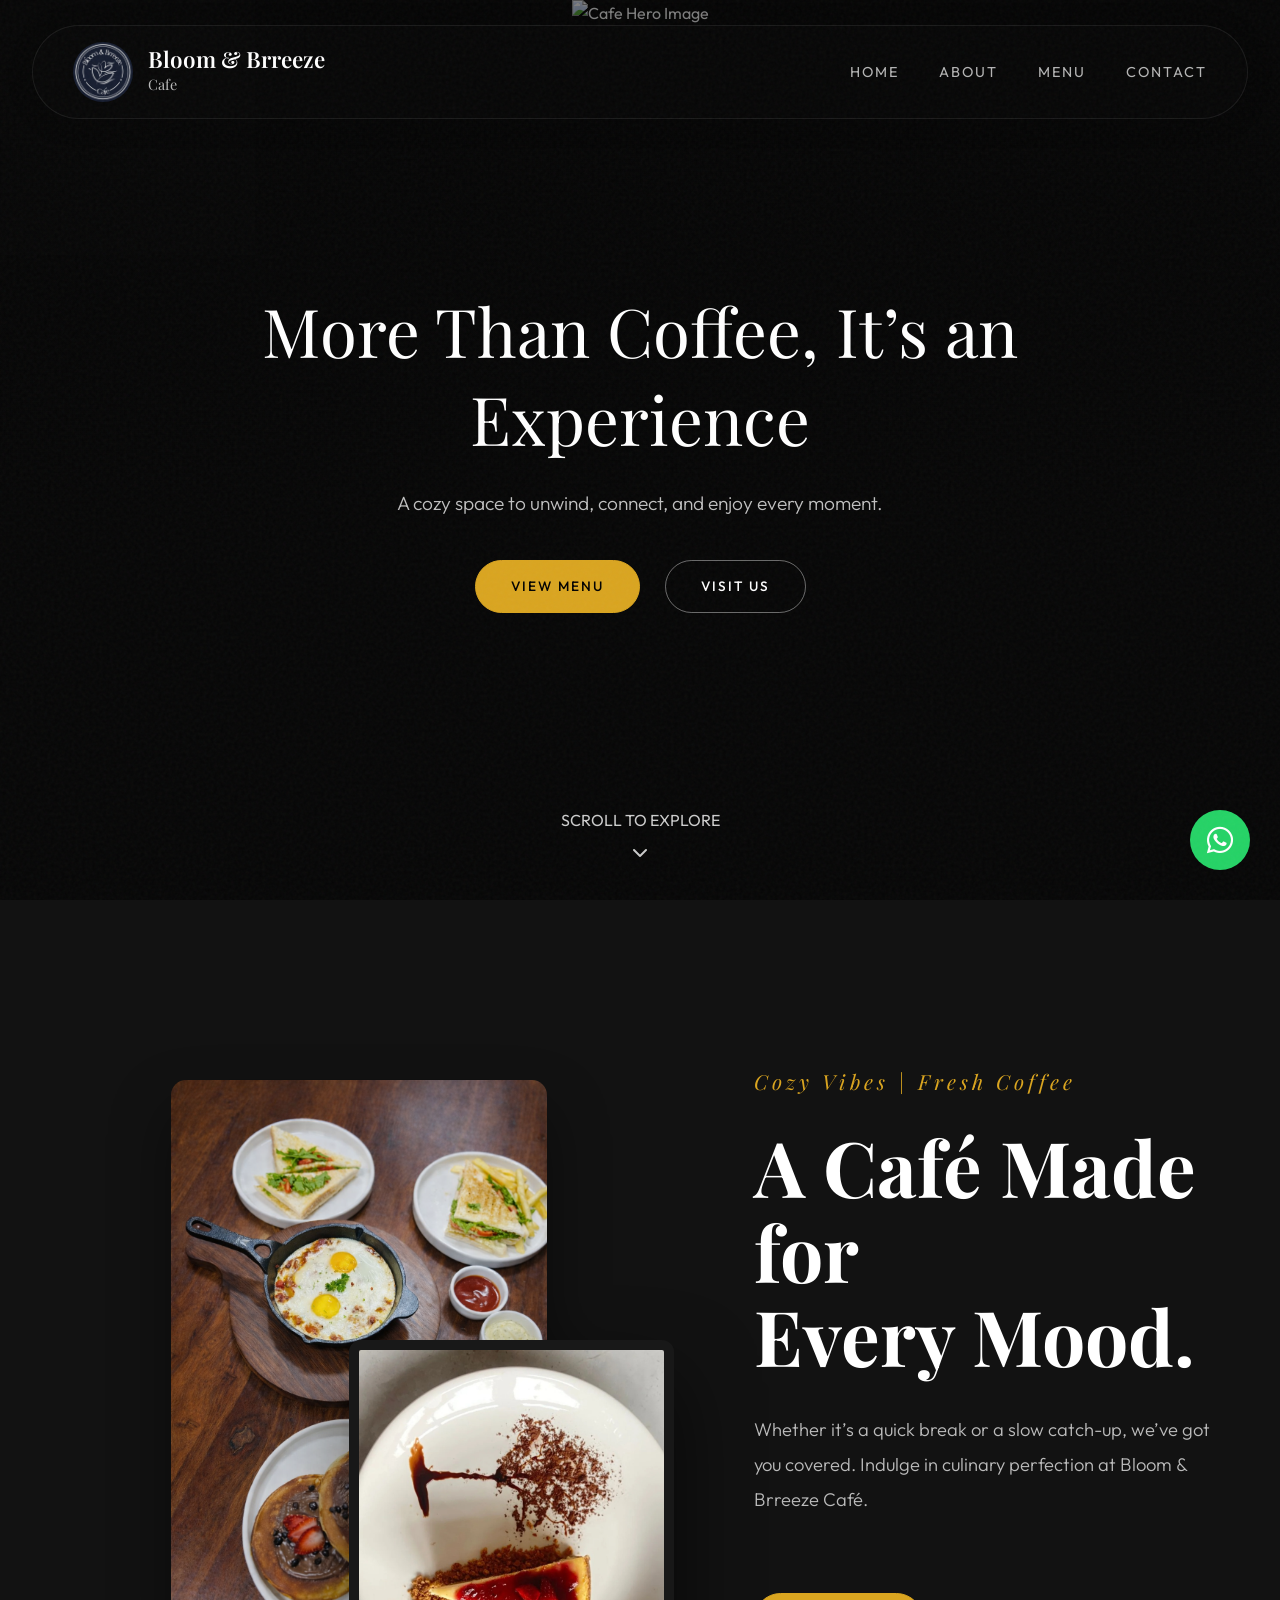
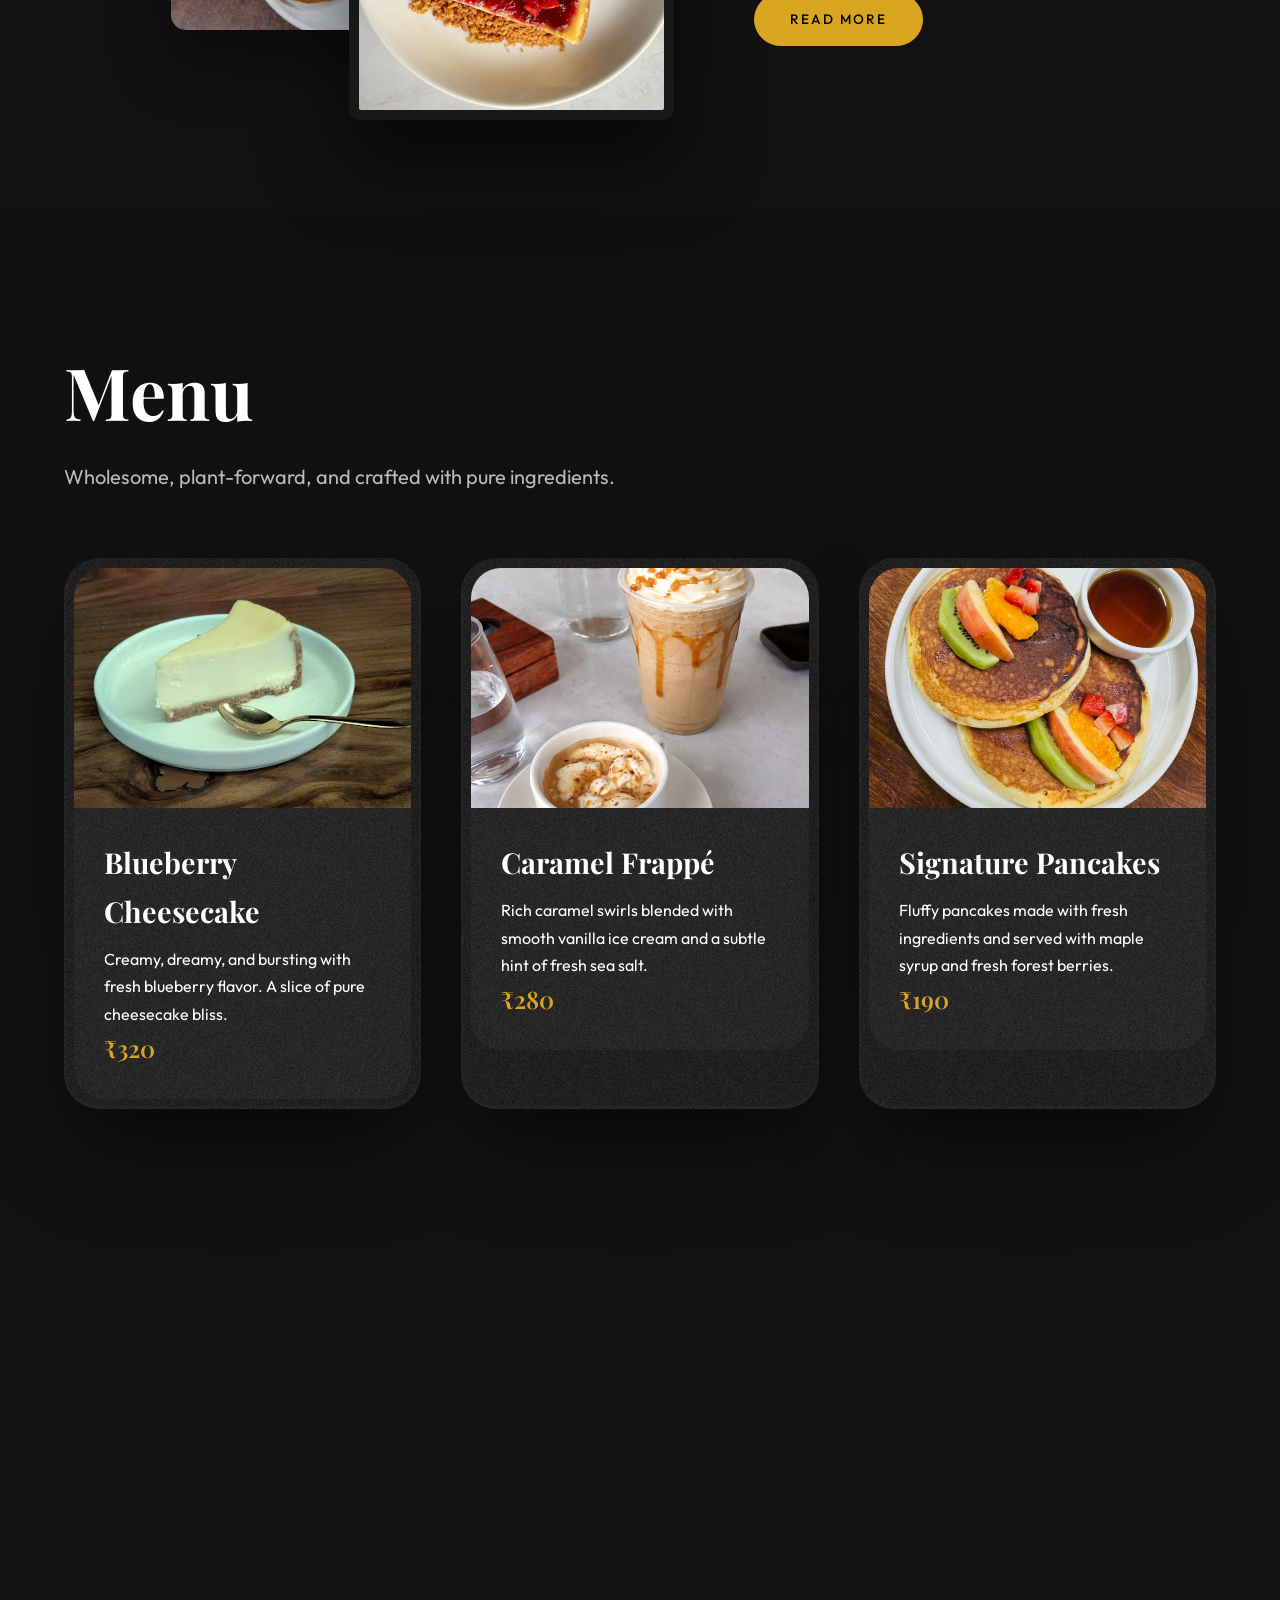
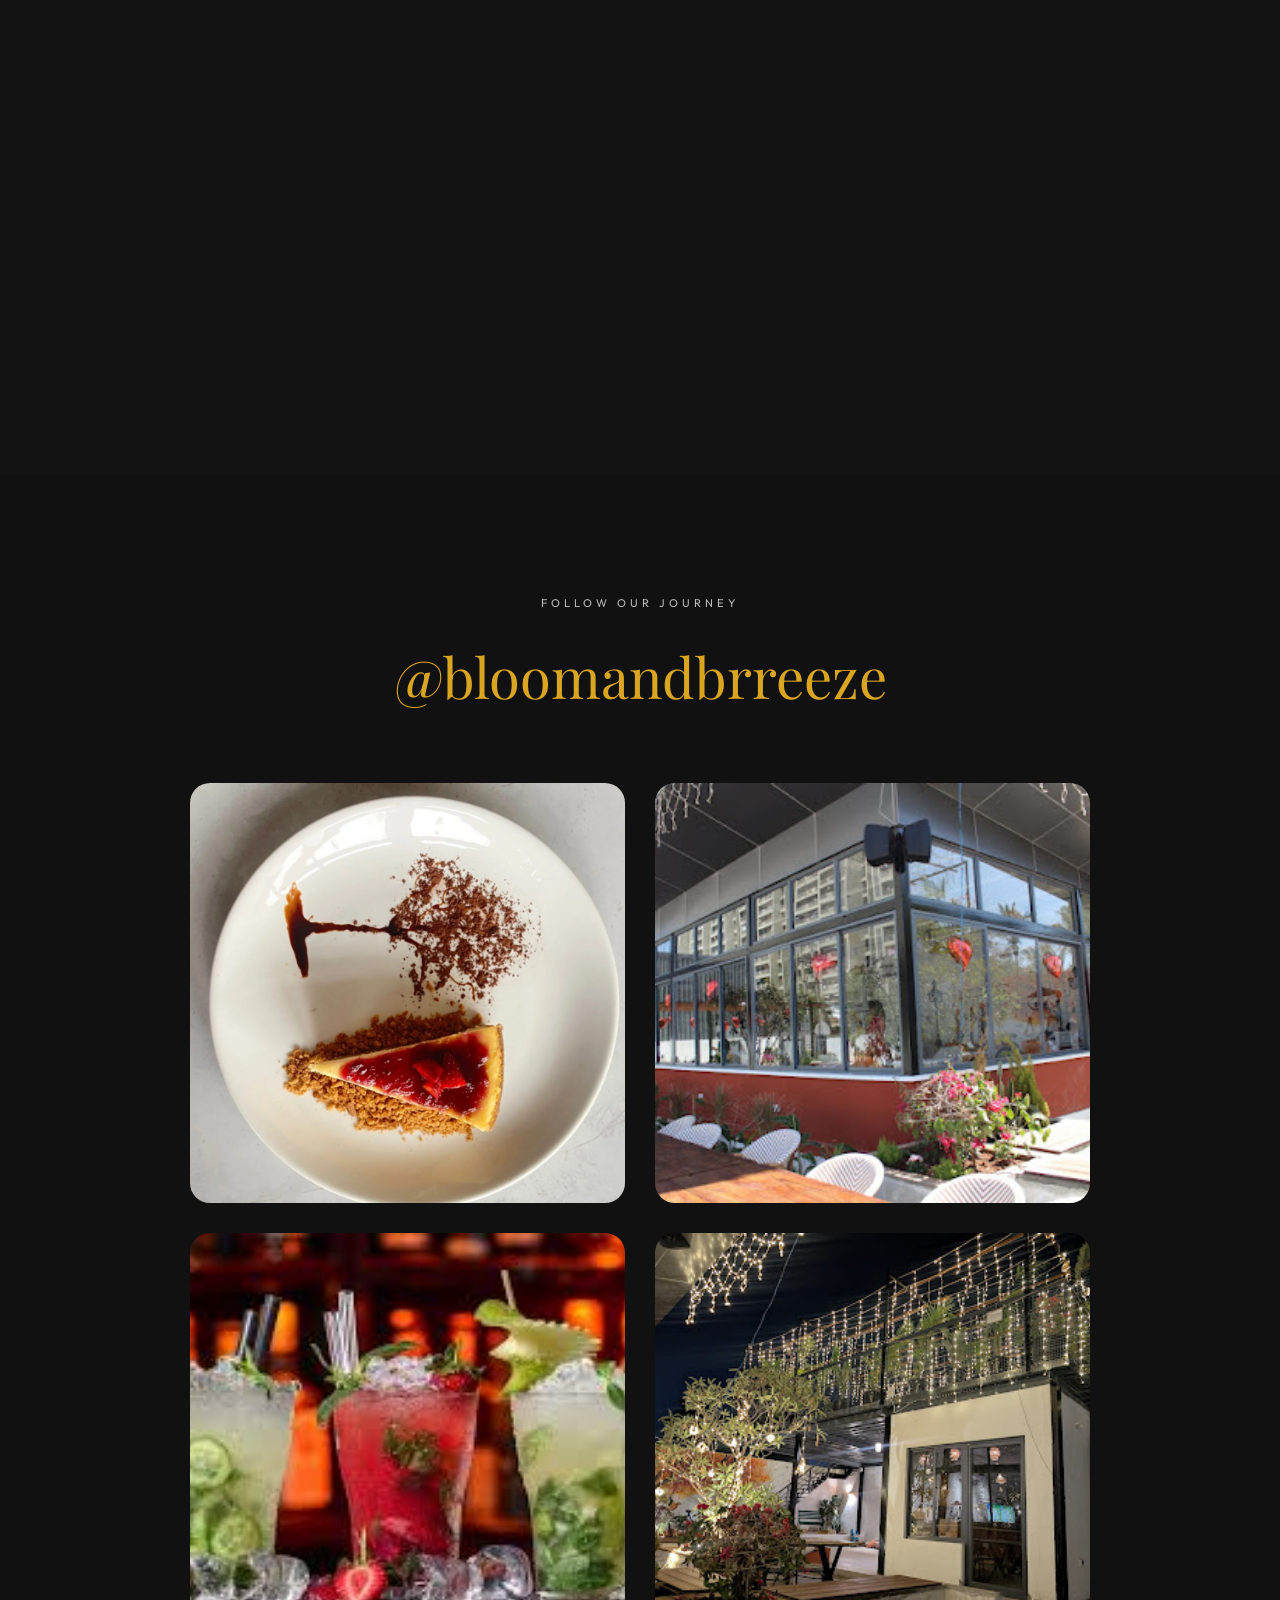
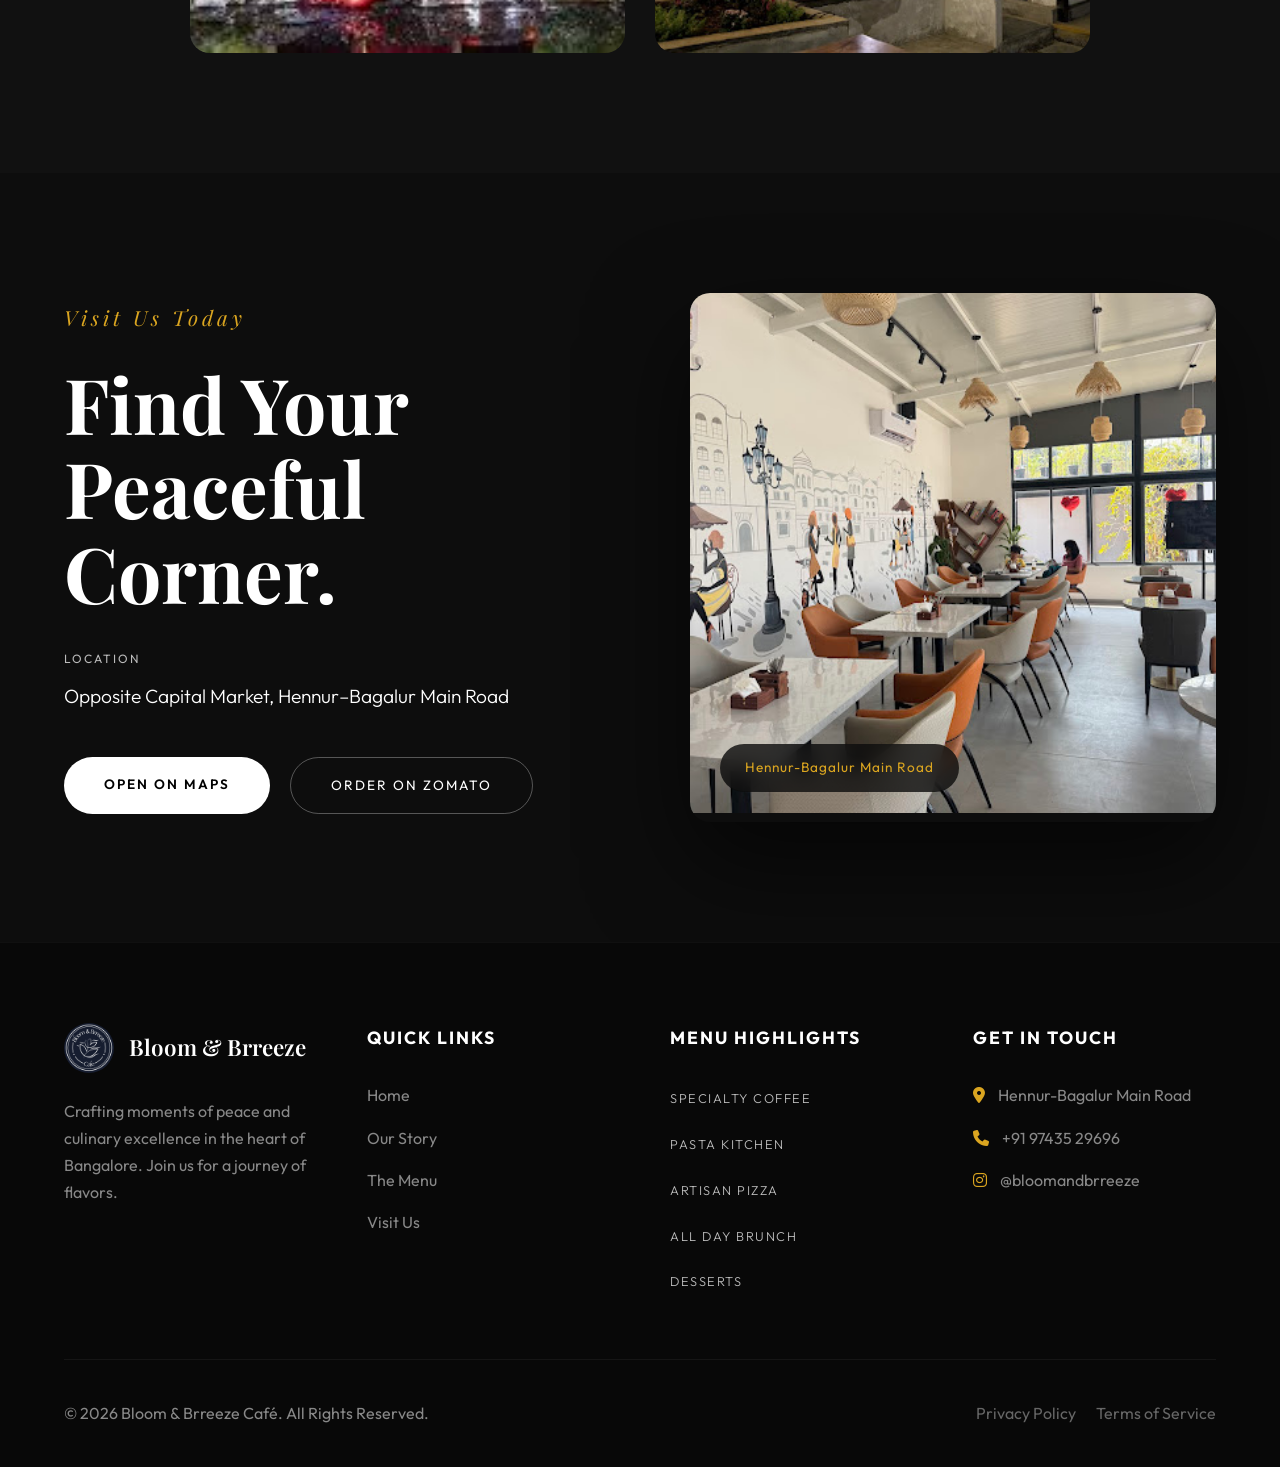
==== index.html @ 5350767c "Initial commit: Premium Botanical Noir Design" ====
<!DOCTYPE html>
<html lang="en">

<head>
    <meta charset="UTF-8">
    <meta name="viewport" content="width=device-width, initial-scale=1.0">
    <title>Bloom & Brreeze Cafe</title>
    <link
        href="https://fonts.googleapis.com/css2?family=Playfair+Display:ital,wght@0,400;0,600;1,400&family=Outfit:wght@300;400;500&display=swap"
        rel="stylesheet">
    <link rel="stylesheet" href="https://cdnjs.cloudflare.com/ajax/libs/font-awesome/6.4.0/css/all.min.css">
    <link rel="stylesheet" href="style.css">
</head>

<body class="dark-theme">

    <div id="preloader">
        <div class="loader-content">
            <div class="loader-logo">
                <img src="images/logo.jpg" alt="Bloom & Brreeze Logo" class="loader-img">
                <div class="drawing-circles">
                    <span class="circle-1"></span>
                    <span class="circle-2"></span>
                </div>
            </div>
        </div>
    </div>

    <nav id="navbar">
        <div class="nav-container">
            <a href="#" class="logo">
                <img src="images/logo.jpg" alt="Bloom & Brreeze Logo" class="nav-logo-img">
                <div class="logo-text-stack">
                    <span class="logo-main">Bloom & Brreeze</span>
                    <span class="logo-sub">Cafe</span>
                </div>
            </a>
            <ul class="nav-links">
                <li><a href="index.html">Home</a></li>
                <li><a href="about.html">About</a></li>
                <li><a href="menu.html">Menu</a></li>
                <li><a href="contact.html">Contact</a></li>
            </ul>
            <div class="mobile-menu-btn"><i class="fa-solid fa-bars"></i></div>
        </div>
    </nav>

    <div class="mobile-sidebar">
        <div class="sidebar-close-btn"><i class="fa-solid fa-times"></i></div>
        <ul class="sidebar-links">
            <li><a href="index.html">Home</a></li>
            <li><a href="about.html">About</a></li>
            <li><a href="menu.html">Menu</a></li>
            <li><a href="contact.html">Contact</a></li>
        </ul>
    </div>

    <header id="hero" class="parallax-section">
        <div class="hero-overlay"></div>
        <div class="hero-bg-container">
            <img src="https://images.unsplash.com/photo-1509042239860-f550ce710b93?auto=format&fit=crop&q=80&w=1920"
                alt="Cafe Hero Image" class="hero-zoom-bg">
        </div>
        <div class="hero-content reveal reveal-up">
            <h1>More Than Coffee, It’s an Experience</h1>
            <p>A cozy space to unwind, connect, and enjoy every moment.</p>
            <div class="hero-btns">
                <a href="menu.html" class="btn btn-primary">View Menu</a>
                <a href="contact.html" class="btn btn-secondary">Visit Us</a>
            </div>
        </div>
        <a href="#about" class="scroll-indicator">
            <span class="scroll-text">SCROLL TO EXPLORE</span>
            <i class="fa-solid fa-chevron-down scroll-arrow"></i>
        </a>
    </header>

    <section id="genesis" class="section-padding bg-darker">
        <div class="container genesis-grid">
            <div class="genesis-visual-wrap reveal reveal-left">
                <div class="overlap-img-base">
                    <img src="images/HERO2.png" alt="Café Vibe">
                </div>
                <div class="overlap-img-top">
                    <img src="images/insta.jpg" alt="Delicious Food">
                </div>
            </div>
            <div class="genesis-text-wrap reveal reveal-right">
                <span class="visit-tag">Cozy Vibes | Fresh Coffee</span>
                <h2 class="visit-title">A Café Made for <br> Every Mood.</h2>
                <p class="story-para">
                    Whether it’s a quick break or a slow catch-up, we’ve got you covered.
                    Indulge in culinary perfection at Bloom & Brreeze Café.
                </p>
                <a href="about.html" class="btn btn-primary" style="margin-top: 30px;">Read More</a>
            </div>
        </div>
    </section>

    <section id="menu" class="section-padding parallax-section">
        <div class="container">
            <h2 class="section-title reveal reveal-up">Menu</h2>
            <p class="section-subtitle reveal reveal-up reveal-delay-1">Wholesome, plant-forward, and crafted with pure
                ingredients.</p>

            <div class="menu-grid">
                <div class="menu-card reveal reveal-up">
                    <div class="card-overlay"></div>
                    <div class="card-inner">
                        <img src="images/cheescake.jpg" alt="cheesecake" loading="lazy">
                        <div class="menu-card-details">
                            <h3>Blueberry Cheesecake</h3>
                            <p>Creamy, dreamy, and bursting with fresh blueberry flavor. A slice of pure cheesecake
                                bliss.</p>
                            <span class="price">₹320</span>
                        </div>
                    </div>
                </div>

                <div class="menu-card reveal reveal-up reveal-delay-1">
                    <div class="card-overlay"></div>
                    <div class="card-inner">
                        <img src="images/Caramel frappé.png" alt="Caramel frappé">
                        <div class="menu-card-details">
                            <h3>Caramel Frappé</h3>
                            <p>Rich caramel swirls blended with smooth vanilla ice cream and a subtle hint of fresh sea
                                salt.</p>
                            <span class="price">₹280</span>
                        </div>
                    </div>
                </div>

                <div class="menu-card reveal reveal-up reveal-delay-2">
                    <div class="card-overlay"></div>
                    <div class="card-inner">
                        <img src="images/pancake.png" alt="pancake" loading="lazy">
                        <div class="menu-card-details">
                            <h3>Signature Pancakes</h3>
                            <p>Fluffy pancakes made with fresh ingredients and served with maple syrup and fresh forest
                                berries.</p>
                            <span class="price">₹190</span>
                        </div>
                    </div>
                </div>
            </div>

            <div class="view-all-container reveal reveal-up reveal-delay-3">
                <a href="menu.html" class="view-all-btn">
                    View All Menu <i class="fa-solid fa-arrow-right"></i>
                </a>
            </div>

        </div>
    </section>

    <section id="about" class="section-padding parallax-section">
        <div class="container about-grid">
            <div class="about-text-column reveal reveal-left">
                <h2 class="section-title">Our Story</h2>
                <div class="story-content">
                    <p>Bloom & Breeze began with a simple idea — to create a space where people can slow down and feel
                        at ease.</p>
                    <p>Founded by six passionate women, our café is built on warmth, connection, and the joy of sharing
                        moments over coffee.</p>
                    <p>What started a`s a dream on February 14, 2026, is now a place where every cup carries care, and
                        every visit feels like home.</p>
                    <div class="story-highlight">
                        <span class="type-text">Founded by Women, Built with Heart.</span>
                    </div>
                </div>
            </div>
            <div class="about-image-column reveal reveal-right">
                <div class="story-image-wrap">
                    <img src="images/ourstory.png" alt="Bloom & Breeze Cafe Interior 1" class="slideshow-img" loading="lazy">
                    <img src="images/ourstory2.jpg" alt="Bloom & Breeze Cafe Interior 2" class="slideshow-img" loading="lazy">
                </div>
            </div>
        </div>
    </section>

    <section id="journey" class="journey-section section-padding">
        <div class="container">
            <div class="journey-header reveal reveal-up">
                <span
                    style="font-size: 0.7rem; letter-spacing: 4px; text-transform: uppercase; color: var(--text-muted); display: block; margin-bottom: 15px;">Follow
                    Our Journey</span>
                <a href="https://instagram.com/bloomandbrreeze" class="journey-handle"
                    target="_blank">@bloomandbrreeze</a>
            </div>

            <div class="journey-grid">
                <!-- Row 1 -->
                <div class="journey-card reveal reveal-left">
                    <img src="images/insta.jpg" alt="Cafe Atmosphere" loading="lazy">
                </div>
                <div class="journey-card reveal reveal-left reveal-delay-1">
                    <video src="videos/hotelview.mp4" autoplay muted loop playsinline preload="metadata" poster="images/visitus.jpg"></video>
                </div>
                <!-- Row 2 -->
                <div class="journey-card reveal reveal-right reveal-delay-1">
                    <video src="videos/cofeecup.mp4" autoplay muted loop playsinline preload="metadata" poster="images/cold beverages.jpg"></video>
                </div>
                <div class="journey-card reveal reveal-right">
                    <img src="images/ourstory2.jpg" alt="Interior Vibe" loading="lazy">
                </div>
            </div>
        </div>
    </section>


    <section id="visit" class="section-padding visit-minimal-section">
        <div class="container visit-minimal-grid">
            <!-- Left: Minimal Content -->
            <div class="visit-content reveal reveal-left">
                <span class="visit-tag">Visit Us Today</span>
                <h2 class="visit-title">Find Your Peaceful Corner.</h2>

                <div class="visit-details">
                    <span class="detail-label">Location</span>
                    <p class="detail-text">Opposite Capital Market, Hennur–Bagalur Main Road</p>
                </div>

                <div class="visit-actions">
                    <a href="https://maps.app.goo.gl/ExFvPbKGzKjft3BR8?g_st=ic" class="btn-dark-minimal"
                        target="_blank">
                        Open on Maps
                    </a>
                    <a href="https://link.zomato.com/xqzv/rshare?id=1299797513056318e" class="btn-dark-outline"
                        target="_blank">
                        Order on Zomato
                    </a>
                </div>
            </div>

            <!-- Right: Feature Image Overlay -->
            <div class="visit-feature-image reveal reveal-right">
                <div class="feature-img-wrap">
                    <img src="images/gr8.jpg" alt="Bloom & Breeze Atmosphere">
                    
                    <div class="img-overlay-label">Hennur-Bagalur Main Road</div>
                </div>
            </div>
        </div>
    </section>



    <footer>
        <div class="container">
            <div class="footer-grid">
                <div class="footer-brand">
                    <a href="index.html" class="footer-logo">
                        <img src="images/logo.jpg" alt="Logo" class="footer-logo-img">
                        <span class="logo-main">Bloom & Brreeze</span>
                    </a>
                    <p class="footer-about">Crafting moments of peace and culinary excellence in the heart of Bangalore.
                        Join us for a journey of flavors.</p>
                </div>
                <div>
                    <h4 class="footer-heading">Quick Links</h4>
                    <ul class="footer-links">
                        <li><a href="index.html">Home</a></li>
                        <li><a href="about.html">Our Story</a></li>
                        <li><a href="menu.html">The Menu</a></li>
                        <li><a href="contact.html">Visit Us</a></li>
                    </ul>
                </div>
                <div>
                    <h4 class="footer-heading">Menu Highlights</h4>
                    <div class="footer-tags">
                        <a href="menu.html" class="footer-tag">Specialty Coffee</a>
                        <a href="menu.html" class="footer-tag">Pasta Kitchen</a>
                        <a href="menu.html" class="footer-tag">Artisan Pizza</a>
                        <a href="menu.html" class="footer-tag">All Day Brunch</a>
                        <a href="menu.html" class="footer-tag">Desserts</a>
                    </div>
                </div>
                <div>
                    <h4 class="footer-heading">Get in Touch</h4>
                    <ul class="footer-links">
                        <li><i class="fa-solid fa-location-dot"
                                style="margin-right: 10px; color: var(--text-accent);"></i> Hennur-Bagalur Main Road
                        </li>
                        <li><i class="fa-solid fa-phone" style="margin-right: 10px; color: var(--text-accent);"></i> +91
                            97435 29696</li>
                        <li><i class="fa-brands fa-instagram"
                                style="margin-right: 10px; color: var(--text-accent);"></i> @bloomandbrreeze</li>
                    </ul>
                </div>
            </div>
            <div class="footer-bottom">
                <p>&copy; 2026 Bloom & Brreeze Café. All Rights Reserved.</p>
                <div style="display: flex; gap: 20px;">
                    <a href="#" style="color: #666; text-decoration: none;">Privacy Policy</a>
                    <a href="#" style="color: #666; text-decoration: none;">Terms of Service</a>
                </div>
            </div>
        </div>
    </footer>

    <!-- WhatsApp Floating Button -->
    <a href="https://wa.me/919743529696" style="text-decoration: none" class="fab-whatsapp" target="_blank"
        rel="noopener noreferrer">
        <i class="fa-brands fa-whatsapp"></i>
    </a>
    <!-- Lenis: premium inertia smooth scroll (Stripe / Linear / Vercel use this) -->
    <script src="https://cdn.jsdelivr.net/npm/@studio-freight/lenis@1.0.42/bundled/lenis.min.js"></script>
    <script src="script.js"></script>
</body>

</html>
---- style.css ----
/* ROOT AND THEME VARIABLES (Dark Theme) */
:root {
    --primary-color: #FAF8F5;
    --bg-darkest: #0d0d0d;
    --bg-darker: #121212;
    --bg-card: #181818;
    --text-main: #FFFFFF;
    --text-muted: #BBBBBB;
    --text-accent: #DAA520;
    --font-heading: 'Playfair Display', serif;
    --font-body: 'Outfit', sans-serif;
    --transition: all 0.5s cubic-bezier(0.4, 0, 0.2, 1);
    --transition-slow: all 0.8s cubic-bezier(0.5, 0, 0, 1);
}

* {
    margin: 0;
    padding: 0;
    box-sizing: border-box;
    -webkit-font-smoothing: antialiased;
    -moz-osx-font-smoothing: grayscale;
}

html, body {
    max-width: 100%;
    overflow-x: hidden;
    scroll-behavior: smooth;
}

body {
    font-family: var(--font-body);
    background: linear-gradient(180deg, var(--bg-darkest) 0%, var(--bg-card) 100%);
    color: var(--text-main);
    line-height: 1.7;
    position: relative;
}

/* Subtle Grain Texture Overlay */
body::before {
    content: "";
    position: fixed;
    top: 0;
    left: 0;
    width: 100%;
    height: 100%;
    background: url("data:image/svg+xml,%3Csvg viewBox='0 0 400 400' xmlns='http://www.w3.org/2000/svg'%3E%3Cfilter id='noiseFilter'%3E%3CfeTurbulence type='fractalNoise' baseFrequency='0.65' numOctaves='3' stitchTiles='stitch'/%3E%3C/filter%3E%3Crect width='100%25' height='100%25' filter='url(%23noiseFilter)'/%3E%3C/svg%3E");
    opacity: 0.04;
    pointer-events: none;
    z-index: 9999;
    /* Promote to own layer — no repaints on scroll */
    will-change: transform;
    transform: translateZ(0);
}

/* ── Global Performance Foundation ──────────────────────────
   GPU compositing + layout containment + iOS momentum scroll
   ─────────────────────────────────────────────────────────── */

/* Smooth momentum scrolling on iOS Safari */
html {
    -webkit-overflow-scrolling: touch;
    /* Native smooth scroll (overrides JS where not needed) */
    scroll-behavior: smooth;
}

/* Safe containment: style only
   contain:paint clips overflow (breaks overlap images), contain:layout breaks offsetTop.
   contain:style is the only safe option here. */
section,
.section-padding {
    contain: style;
}

/* Promote nav to its own GPU layer — stays silky on scroll  */
nav {
    will-change: transform, background-color, width, top, border-radius;
    transform: translateZ(0);
    backface-visibility: hidden;
}

/* Hero background: GPU layer for parallax without jank      */
.hero-zoom-bg,
.hero-bg-container {
    will-change: transform;
    transform: translateZ(0);
    backface-visibility: hidden;
}

/* Gallery horizontal slider: composited layer               */
.horizontal-slider,
#horizontal-slider {
    will-change: transform;
    transform: translateZ(0);
}

/* Preloader: GPU composited                                 */
#preloader {
    will-change: opacity;
    transform: translateZ(0);
}

/* Reveal animations: prep the GPU layer before animating    */
.reveal {
    will-change: opacity, transform;
    transform: translateZ(0);
    backface-visibility: hidden;
}

/* Cards: promote on hover only (not all at once)            */
.menu-card,
.category-card,
.value-card,
.journey-card,
.gallery-h-item,
.event-card {
    will-change: transform;
    transform: translateZ(0);
}

/* Menu item glass cards hover — GPU accelerated             */
.menu-item {
    will-change: transform, background-color, box-shadow;
}

/* FAB WhatsApp: its own tiny layer                          */
.fab-whatsapp {
    will-change: transform;
    transform: translateZ(0);
}

/* Images: crisp rendering + lazy load optimisation          */
img {
    -webkit-backface-visibility: hidden;
    backface-visibility: hidden;
}

/* Slideshow images in About hero                           */
.slideshow-img,
.hero-zoom-bg {
    will-change: transform, opacity;
    transform-style: flat;
}

/* Disable will-change after animations complete (memory)    */
.reveal.active {
    will-change: auto;
}

/* Mobile: drop expensive effects that cause repaints        */
@media (max-width: 768px) {
    /* Disable grain texture on mobile — heavy repaint cost  */
    body::before { display: none; }
    /* Disable parallax attachment (causes scroll jank)       */
    #about,
    .journey-section { background-attachment: scroll !important; }
    /* Disable blurs on mobile — GPU intensive               */
    nav { backdrop-filter: none; -webkit-backdrop-filter: none; }
}

.bg-darker {
    background-color: var(--bg-darker);
}

.bg-darkest {
    background-color: var(--bg-darkest);
}

.text-light {
    color: #fff;
    font-family: var(--font-heading);
    font-size: clamp(2rem, 8vw, 3.5rem);
    margin-bottom: 2rem;
}

.accent-text {
    color: var(--text-accent);
    font-size: 0.9rem;
    letter-spacing: 2px;
    text-transform: uppercase;
    margin-bottom: 10px;
    font-weight: 500;
}

/* Aesthetic Preloader Logic (Fixed Mobile Centering) */
#preloader {
    position: fixed;
    top: 0;
    left: 0;
    width: 100vw;
    height: 100vh;
    background: var(--bg-darkest);
    z-index: 9999;
    display: flex;
    justify-content: center;
    align-items: center;
    transition: opacity 1s ease-out, visibility 1s ease-out;
}

.loader-content {
    text-align: center;
    position: relative;
    display: flex;
    justify-content: center;
    align-items: center;
}

.loader-logo {
    display: flex;
    flex-direction: column;
    align-items: center;
    gap: 10px;
    position: relative;
    z-index: 2;
}

.loader-img {
    width: 140px;
    border-radius: 50%;
    animation: seedPulse 2.5s infinite ease-in-out;
}

.drawing-circles {
    width: 240px;
    height: 240px;
    position: absolute;
    top: 50%;
    left: 50%;
    transform: translate(-50%, -50%);
    border-radius: 50%;
    pointer-events: none;
    z-index: 1;
}

.drawing-circles span {
    display: block;
    position: absolute;
    border: 1.5px solid var(--text-accent);
    border-radius: 50%;
    opacity: 0.4;
}

.circle-1 {
    width: 100%;
    height: 100%;
    top: 0;
    left: 0;
    border-style: double;
    animation: drawCircle 5s infinite;
}

.circle-2 {
    width: 85%;
    height: 85%;
    top: 7.5%;
    left: 7.5%;
    border-width: 1px;
    animation: drawCircle 5s infinite 1s;
}

@keyframes seedPulse {
    0%, 100% { transform: scale(1); }
    50% { transform: scale(1.05); }
}

.section-title {
    font-family: var(--font-heading);
    font-size: clamp(2.5rem, 7vw, 4.5rem);
    margin-bottom: 0.5rem; /* Tighter spacing as requested */
    color: var(--text-main);
    text-align: left; /* Left aligned for Menu specifically or globally if preferred */
}

.section-subtitle {
    font-size: clamp(1rem, 2vw, 1.25rem);
    color: var(--text-muted);
    max-width: 600px;
    margin: 0 0 4rem 0; /* Left aligned, no auto margin */
    text-align: left;
}

/* --- Fixed Navbar with Logo Text Stack --- */
nav {
    position: fixed;
    top: 25px;
    left: 50%;
    transform: translateX(-50%);
    width: 95%;
    max-width: 1600px;
    padding: 16px 40px;
    z-index: 1000;
    transition: all 0.5s cubic-bezier(0.4, 0, 0.2, 1);
    background: rgba(18, 18, 18, 0.2);
    backdrop-filter: blur(15px);
    -webkit-backdrop-filter: blur(15px);
    border: 1px solid rgba(255, 255, 255, 0.08);
    border-radius: 50px;
    box-shadow: 0 4px 30px rgba(0, 0, 0, 0.1);
    will-change: transform, top, background;
}

nav.scrolled {
    top: 0;
    width: 100%;
    max-width: 100%;
    border-radius: 0;
    padding: 12px 0;
    background: rgba(18, 18, 18, 0.95);
    border-bottom: 1px solid rgba(255, 255, 255, 0.1);
    box-shadow: 0 10px 30px rgba(0, 0, 0, 0.4);
}

nav.scrolled .nav-container {
    width: 95%;
    max-width: 1600px;
    margin: 0 auto;
}

.nav-container {
    width: 100%;
    display: flex;
    justify-content: space-between;
    align-items: center;
}

.logo {
    display: flex;
    align-items: center;
    gap: 15px;
    text-decoration: none;
}

.nav-logo-img {
    height: 60px;
    transition: var(--transition);
    border-radius: 50%;
}

nav.scrolled .nav-logo-img {
    height: 50px;
}

.logo-text-stack {
    display: flex;
    flex-direction: column;
}

.logo-main {
    font-family: var(--font-heading);
    font-size: 1.5rem;
    color: var(--text-main);
    font-weight: 600;
    line-height: 1.1;
}

.logo-sub {
    font-family: var(--font-heading);
    font-size: 0.9rem;
    color: var(--text-muted);
    font-weight: 300;
}

.nav-links {
    display: flex;
    gap: 40px;
    list-style: none;
}

.nav-links a {
    text-decoration: none;
    color: #fff;
    font-size: 0.9rem;
    font-weight: 400;
    text-transform: uppercase;
    letter-spacing: 2px;
    transition: var(--transition);
    opacity: 0.7;
    position: relative;
    padding: 5px 0;
}

.nav-links a:hover { opacity: 1; }

.nav-links a::after {
    content: '';
    position: absolute;
    bottom: 0;
    left: 50%;
    width: 0;
    height: 1.5px;
    background: var(--text-accent);
    transition: var(--transition);
    transform: translateX(-50%);
}

.nav-links a:hover::after { width: 100%; }

.mobile-menu-btn {
    display: none;
    color: #fff;
    font-size: 1.5rem;
    cursor: pointer;
}

/* Mobile Sidebar */
.mobile-sidebar {
    position: fixed;
    top: 0;
    right: 0;
    width: 100%;
    height: 100vh;
    background: var(--bg-darkest);
    z-index: 1001;
    display: flex;
    flex-direction: column;
    justify-content: center;
    align-items: center;
    transform: translateX(100%);
    transition: transform 0.5s ease-out;
}

.mobile-sidebar.active { transform: translateX(0); }

.sidebar-close-btn {
    position: absolute;
    top: 30px;
    right: 30px;
    font-size: 2rem;
    color: #fff;
    cursor: pointer;
}

.sidebar-links {
    list-style: none;
    text-align: center;
}

.sidebar-links a {
    text-decoration: none;
    color: #fff;
    font-size: 2rem;
    font-family: var(--font-heading);
    text-transform: uppercase;
    display: block;
    margin-bottom: 30px;
}

/* --- Hero Section --- */
#hero {
    height: 100vh;
    position: relative;
    display: flex;
    flex-direction: column;
    justify-content: center;
    align-items: center;
    text-align: center;
    color: #fff;
    overflow: hidden;
}

.hero-overlay {
    position: absolute;
    inset: 0;
    background: rgba(0, 0, 0, 0.5);
    z-index: 1;
}

.hero-bg-container {
    position: absolute;
    inset: 0;
    z-index: 0;
}

.hero-zoom-bg {
    width: 100%;
    height: 100%;
    object-fit: cover;
    transform: scale(1.1);
    transition: transform 0.5s linear;
    will-change: transform;
}

.hero-content {
    position: relative;
    z-index: 1;
    max-width: 800px;
    padding: 0 20px;
}

.hero-content h1 {
    font-family: var(--font-heading);
    font-size: clamp(2.4rem, 8vw, 4.2rem);
    line-height: 1.3;
    margin-bottom: 25px;
    font-weight: 400;
}

.hero-content p {
    font-size: clamp(1rem, 3vw, 1.2rem);
    font-weight: 300;
    opacity: 0.75;
    margin-bottom: 40px;
}

.scroll-indicator {
    position: absolute;
    bottom: 40px;
    z-index: 1;
    display: flex;
    flex-direction: column;
    align-items: center;
    gap: 10px;
    color: #fff;
    text-decoration: none;
    opacity: 0.8;
}

.hero-btns {
    display: flex;
    justify-content: center;
    gap: 25px;
}

.btn {
    display: inline-block;
    padding: 14px 35px;
    border-radius: 40px;
    text-transform: uppercase;
    font-size: 0.85rem;
    font-weight: 500;
    letter-spacing: 2px;
    text-decoration: none;
    transition: var(--transition);
    cursor: pointer;
}

.btn-primary {
    background: var(--text-accent);
    color: #000;
    border: 1px solid var(--text-accent);
}

.btn-primary:hover {
    background: transparent;
    color: var(--text-accent);
    transform: translateY(-3px);
}

.btn-secondary {
    background: transparent;
    color: #fff;
    border: 1px solid rgba(255, 255, 255, 0.4);
}

.btn-secondary:hover {
    border-color: #fff;
    background: rgba(255, 255, 255, 0.05);
    transform: translateY(-3px);
}

/* --- General Layout --- */
.section-padding {
    padding: 120px 0;
    position: relative;
}

.container {
    width: 90%;
    max-width: 1300px;
    margin: 0 auto;
}

#about {
    background-image: linear-gradient(rgba(13, 13, 13, 0.7), rgba(13, 13, 13, 0.7)), url('images/ourstorytexture.jpg');
    background-size: cover;
    background-position: center;
    background-attachment: fixed;
    position: relative;
    z-index: 1;
}

.about-grid {
    display: grid;
    grid-template-columns: 1fr 1fr;
    gap: 80px;
    align-items: center;
}

.story-image-wrap {
    position: relative;
    border-radius: 20px;
    overflow: hidden;
    box-shadow: 0 10px 30px rgba(0, 0, 0, 0.3);
    line-height: 0;
}

.slideshow-img {
    width: 100%;
    height: auto;
    object-fit: cover;
    opacity: 0;
    transition: opacity 2s ease-in-out;
    animation: crossfade 10s infinite, constantZoom 15s ease-in-out infinite alternate;
    filter: sepia(0.15) saturate(1.25) brightness(1.05) contrast(1.1);
}

.slideshow-img:not(:first-child) {
    position: absolute;
    top: 0;
    left: 0;
    height: 100%;
}

.slideshow-img:first-child {
    position: relative;
    opacity: 1;
}

.slideshow-img:nth-child(1) { animation-delay: 0s, 0s; }
.slideshow-img:nth-child(2) { animation-delay: 5s, -7.5s; }

@keyframes crossfade {
    0%, 45%, 100% { opacity: 1; }
    50%, 95% { opacity: 0; }
}

@keyframes constantZoom {
    0% { transform: scale(1.15); }
    100% { transform: scale(1); }
}

.about-text-column p {
    color: var(--text-muted);
    font-size: 1.1rem;
    line-height: 1.8;
    margin-bottom: 25px;
}

.story-highlight {
    margin-top: 35px;
    padding-top: 20px;
    border-top: 1px solid rgba(255, 255, 255, 0.1);
    font-family: var(--font-heading);
    color: var(--text-accent);
    font-size: 1.25rem;
    font-style: italic;
    letter-spacing: 1px;
}

/* --- Menu Grid of Cards --- */
.menu-grid {
    display: grid;
    grid-template-columns: repeat(auto-fit, minmax(300px, 1fr));
    gap: 40px;
}

.menu-card {
    --bg: var(--bg-card);
    --contrast: rgba(255,255,255,0.03);
    --grey: var(--text-muted);
    position: relative;
    padding: 10px;
    background-color: var(--bg);
    border-radius: 35px;
    box-shadow: rgba(0, 0, 0, 0.4) 0px 50px 100px -20px, 
                rgba(0, 0, 0, 0.5) 0px 30px 60px -30px, 
                rgba(255, 255, 255, 0.05) 0px -2px 6px 0px inset;
    transition: var(--transition);
    overflow: hidden;
}

.card-overlay {
    position: absolute;
    inset: 0;
    pointer-events: none;
    background: repeating-conic-gradient(var(--bg) 0.0000001%, var(--grey) 0.000104%) 60% 60%/600% 600%;
    filter: opacity(10%) contrast(105%);
    z-index: 1;
}

.card-inner {
    display: flex;
    flex-direction: column;
    overflow: hidden;
    background-color: var(--contrast);
    border-radius: 30px;
    position: relative;
    z-index: 2;
}

.menu-card img {
    width: 100%;
    height: 240px;
    object-fit: cover;
    border-radius: 25px 25px 0 0;
}

.menu-card-details {
    padding: 30px;
    flex: 1;
}

.menu-card-details h3 {
    font-family: var(--font-heading);
    font-size: 1.8rem;
    margin-bottom: 10px;
    color: var(--text-main);
}

.menu-card-details .price {
    font-size: 1.5rem;
    color: var(--text-accent);
    font-family: var(--font-heading);
    font-weight: 600;
}

/* --- View All Menu Button --- */
.view-all-container {
    display: flex;
    justify-content: center;
    margin-top: 60px;
}

.view-all-btn {
    display: inline-flex;
    align-items: center;
    gap: 12px;
    padding: 14px 45px;
    background: var(--text-accent); /* Highlighting with Gold */
    border: 1px solid var(--text-accent);
    border-radius: 40px; /* Matchingpill-shape of other buttons */
    color: #000; /* Contrast text */
    text-decoration: none;
    text-transform: uppercase;
    font-size: 0.85rem;
    font-weight: 500;
    letter-spacing: 2px;
    transition: var(--transition);
    box-shadow: 0 10px 30px rgba(218, 165, 32, 0.2);
}

.view-all-btn:hover {
    background: #fff;
    color: #000;
    transform: translateY(-5px);
    box-shadow: 0 15px 40px rgba(255, 255, 255, 0.2);
}

.view-all-btn i {
    transition: transform 0.3s ease;
}

.view-all-btn:hover i {
    transform: translateX(5px);
}

/* --- Horizontal Scroll Gallery --- */
.gallery-horizontal-wrapper {
    height: 600vh;
    position: relative;
    background: #0d0d0d;
}

.sticky-gallery {
    position: sticky;
    top: 0;
    width: 100%;
    height: 100vh;
    display: flex;
    flex-direction: column;
    justify-content: center;
    overflow: hidden;
}

.gallery-titles-wrap {
    position: absolute;
    top: 0;
    left: 0;
    width: 100%;
    height: 100%;
    display: flex;
    align-items: center;
    justify-content: center;
    pointer-events: none;
    z-index: 5;
}

.gallery-titles-wrap .section-title {
    font-size: clamp(6rem, 15vw, 12rem);
    opacity: 0.03;
    color: #fff;
    white-space: nowrap;
    user-select: none;
}

.horizontal-slider-container {
    width: 100%;
    overflow: hidden;
    position: relative;
    z-index: 2;
}

.horizontal-slider {
    display: flex;
    gap: 30px;
    padding: 0 10% 0 5%;
    will-change: transform;
}

.gallery-h-item {
    min-width: 450px;
    height: 600px;
    border-radius: 12px;
    overflow: hidden;
    flex-shrink: 0;
    box-shadow: 0 30px 60px rgba(0, 0, 0, 0.5);
    transition: transform 0.6s cubic-bezier(0.2, 1, 0.3, 1);
}

.gallery-h-item img {
    width: 100%;
    height: 100%;
    object-fit: cover;
}

.gallery-h-item:hover {
    transform: scale(1.02);
}

/* --- Journey Visual Feed --- */
.journey-grid {
    display: grid;
    grid-template-columns: 1fr 1fr;
    gap: 30px;
    max-width: 900px;
    margin: 0 auto;
}

.journey-card {
    height: 420px;
    border-radius: 20px;
    overflow: hidden;
    transition: all 0.8s cubic-bezier(0.2, 1, 0.3, 1);
}

.journey-card img, .journey-card video {
    width: 100%;
    height: 100%;
    object-fit: cover;
}

/* --- Menu Page Specifics --- */
.menu-page {
    padding-top: 100px;
}

#category-grid {
    display: grid;
    grid-template-columns: repeat(auto-fill, minmax(320px, 1fr));
    gap: 35px;
}

.category-card {
    height: 240px;
    border-radius: 20px;
    position: relative;
    overflow: hidden;
    cursor: pointer;
    background: var(--bg-card);
    border: 1px solid rgba(255, 255, 255, 0.05);
    transition: var(--transition);
}

.category-card:hover {
    transform: translateY(-8px);
    border-color: var(--text-accent);
    box-shadow: 0 15px 40px rgba(0,0,0,0.5);
}

.category-card img {
    width: 100%;
    height: 100%;
    object-fit: cover;
    opacity: 0.4;
    transition: 0.8s ease;
}

.category-card:hover img {
    opacity: 0.6;
    transform: scale(1.1);
}

.category-info {
    position: absolute;
    inset: 0;
    display: flex;
    flex-direction: column;
    justify-content: center;
    align-items: center;
    background: linear-gradient(to top, rgba(0,0,0,0.8), transparent);
    text-align: center;
    padding: 20px;
}

.category-info h3 {
    font-family: var(--font-heading);
    font-size: 1.8rem;
    color: #fff;
    margin-bottom: 5px;
}

.category-info p {
    color: var(--text-accent);
    text-transform: uppercase;
    font-size: 0.8rem;
    letter-spacing: 2px;
}

#menu-view {
    max-width: 900px;
    margin: 0 auto;
}

.menu-view-header {
    margin-bottom: 50px;
    padding-bottom: 30px;
    border-bottom: 1px solid rgba(255,255,255,0.08);
}

.back-to-cats {
    background: transparent;
    border: none;
    color: var(--text-accent);
    text-transform: uppercase;
    letter-spacing: 2px;
    font-size: 0.85rem;
    cursor: pointer;
    display: flex;
    align-items: center;
    gap: 10px;
    margin-bottom: 30px;
    transition: var(--transition);
}

.back-to-cats:hover {
    color: #fff;
    transform: translateX(-5px);
}

.header-title-flex {
    display: flex;
    justify-content: space-between;
    align-items: flex-end;
}

.header-cat-img-wrap {
    width: 100px;
    height: 100px;
    border-radius: 15px;
    overflow: hidden;
    border: 1px solid rgba(255,255,255,0.1);
}

.header-cat-img {
    width: 100%;
    height: 100%;
    object-fit: cover;
}

.menu-items-container {
    list-style: none;
    padding: 0;
}

.menu-item {
    padding: 35px 0;
    border-bottom: 1px solid rgba(255,255,255,0.05);
}

.item-row {
    display: flex;
    justify-content: space-between;
    align-items: baseline;
    margin-bottom: 10px;
}

.item-name-wrap {
    display: flex;
    align-items: center;
    gap: 12px;
}

.item-name {
    font-family: var(--font-heading);
    font-size: 1.6rem;
    color: var(--text-main);
}

.diet-indicator {
    font-size: 0.65rem;
    font-weight: 700;
    padding: 2px 8px;
    border-radius: 4px;
    letter-spacing: 1px;
    text-transform: uppercase;
}

.diet-veg {
    background: rgba(76, 175, 80, 0.1);
    color: #4caf50;
    border: 1px solid rgba(76, 175, 80, 0.3);
}

.diet-nonveg {
    background: rgba(244, 67, 54, 0.1);
    color: #f44336;
    border: 1px solid rgba(244, 67, 54, 0.3);
}

.diet-hybrid {
    background: rgba(255, 255, 255, 0.05);
    color: #aaa;
    border: 1px solid rgba(255, 255, 255, 0.15);
}

.item-price {
    font-family: var(--font-heading);
    font-size: 1.4rem;
    color: var(--text-accent);
}

.item-desc {
    color: var(--text-muted);
    font-weight: 300;
    max-width: 80%;
    line-height: 1.6;
}

.reveal {
    opacity: 0;
    transition: opacity 1.2s cubic-bezier(0.2, 1, 0.3, 1), transform 1.2s cubic-bezier(0.2, 1, 0.3, 1);
    will-change: transform, opacity;
}

.reveal-up { transform: translateY(60px) scale(0.98); }
.reveal-left { transform: translateX(-100px) scale(0.98); }
.reveal-right { transform: translateX(100px) scale(0.98); }
.reveal-blur { 
    opacity: 0; 
    filter: blur(20px); 
    transform: translateY(30px) scale(0.98);
    transition: opacity 1.5s cubic-bezier(0.2, 1, 0.3, 1), transform 1.5s cubic-bezier(0.2, 1, 0.3, 1), filter 1.5s cubic-bezier(0.2, 1, 0.3, 1);
    will-change: transform, opacity, filter;
}

.active {
    opacity: 1;
    transform: translate(0, 0) rotate(0) scale(1);
    filter: blur(0);
}

/* Artifical Transitions logic for staggers */
.reveal-delay-1 { transition-delay: 0.15s; }
.reveal-delay-2 { transition-delay: 0.3s; }
.reveal-delay-3 { transition-delay: 0.45s; }

/* --- Genesis Section (Mood) --- */
.genesis-grid {
    display: grid;
    grid-template-columns: 1.1fr 0.9fr;
    gap: 80px;
    align-items: center;
}

.genesis-text-wrap {
    padding-left: 20px;
}

.genesis-text-wrap .story-para {
    font-size: 1.15rem;
    line-height: 1.9;
    color: var(--text-muted);
    margin: 25px 0 45px;
    font-weight: 300;
}

.genesis-visual-wrap { 
    position: relative; 
    padding: 60px; 
    display: flex;
    justify-content: center;
    align-items: center;
}

.overlap-img-base {
    width: 80%;
    height: 550px;
    border-radius: 15px;
    overflow: hidden;
    box-shadow: 0 30px 60px rgba(0, 0, 0, 0.4);
    position: relative;
    z-index: 1;
}

.overlap-img-base img, .overlap-img-top img {
    width: 100%;
    height: 100%;
    object-fit: cover;
}

.overlap-img-top {
    position: absolute;
    bottom: -30px;
    right: -20px;
    width: 55%;
    height: 380px;
    border-radius: 12px;
    overflow: hidden;
    border: 10px solid var(--bg-card);
    box-shadow: 0 40px 80px rgba(0, 0, 0, 0.6);
    z-index: 2;
    transition: transform 0.8s cubic-bezier(0.2, 1, 0.3, 1);
}

.genesis-visual-wrap:hover .overlap-img-top {
    transform: translateY(-20px) translateX(-10px);
}

/* --- Footer --- */
footer {
    background: #080808;
    color: #888;
    padding: 80px 0 40px;
    border-top: 1px solid rgba(255, 255, 255, 0.03);
    position: relative;
    z-index: 10;
}

.footer-grid {
    display: grid;
    grid-template-columns: repeat(auto-fit, minmax(200px, 1fr));
    gap: 60px;
    margin-bottom: 60px;
}

.footer-logo {
    display: flex;
    align-items: center;
    gap: 15px;
    text-decoration: none !important; /* Forces remove underline */
    color: var(--text-main);
    margin-bottom: 25px;
    display: flex;
}

.footer-logo-img { 
    height: 50px; 
    width: 50px;
    object-fit: cover;
    border-radius: 50%; 
}

.logo-main {
    font-family: var(--font-heading);
    font-size: 1.4rem;
    color: var(--text-main);
}

.footer-heading {
    color: var(--text-main);
    font-size: 1.1rem;
    margin-bottom: 30px;
    text-transform: uppercase;
    letter-spacing: 2px;
}

.footer-links { list-style: none; }
.footer-links li { margin-bottom: 15px; }
.footer-links a { color: #888; text-decoration: none; transition: var(--transition); }
.footer-links a:hover { color: var(--text-accent); padding-left: 5px; }

.footer-bottom {
    padding-top: 40px;
    border-top: 1px solid rgba(255, 255, 255, 0.05);
    display: flex;
    justify-content: space-between;
    align-items: center;
}

/* WhatsApp FAB */
.fab-whatsapp {
    position: fixed;
    bottom: 30px;
    right: 30px;
    background: #25d366;
    color: white;
    width: 60px;
    height: 60px;
    border-radius: 50%;
    display: flex;
    align-items: center;
    justify-content: center;
    font-size: 30px;
    z-index: 1000;
    transition: all 0.3s cubic-bezier(0.175, 0.885, 0.32, 1.275);
}

.fab-whatsapp:hover { transform: scale(1.1) translateY(-5px); }

/* --- About Us Page Cinematic Styles --- */
.about-hero-cinematic {
    height: 85vh;
    background: url('images/ourstory.png') center/cover no-repeat;
    position: relative;
    display: flex;
    align-items: center;
    color: #fff;
    overflow: hidden;
}

.hero-overlay-dark {
    position: absolute;
    inset: 0;
    background: linear-gradient(to right, rgba(0,0,0,0.8) 0%, rgba(0,0,0,0.4) 100%);
    z-index: 1;
}

.hero-content-wrap {
    position: relative;
    z-index: 2;
    padding-left: 5%;
}

.about-label {
    display: block;
    font-size: 0.9rem;
    letter-spacing: 5px;
    color: var(--text-accent);
    margin-bottom: 20px;
    text-transform: uppercase;
}

.about-hero-cinematic h1 {
    font-family: var(--font-heading);
    font-size: clamp(3rem, 10vw, 5.5rem);
    line-height: 1;
    margin-bottom: 30px;
    font-weight: 400;
}

.about-hero-cinematic p {
    font-size: 1.25rem;
    max-width: 500px;
    color: var(--text-muted);
    font-weight: 300;
}

.container-narrow {
    max-width: 800px;
    margin: 0 auto;
    text-align: center;
}

.story-content {
    margin-top: 40px;
}

.story-para {
    font-size: clamp(1.1rem, 2.2vw, 1.45rem);
    line-height: 1.9;
    color: var(--text-muted);
    margin-bottom: 35px;
    font-weight: 300;
}

/* Premium Story Block Styles */
.premium-story-block {
    padding: 20px 0;
    position: relative;
    max-width: 900px;
    margin: 0 auto;
}

.premium-divider {
    width: 60px;
    height: 1px;
    background: var(--text-accent);
    margin: 40px auto;
    position: relative;
    opacity: 0.6;
}

.premium-divider::before {
    content: '';
    position: absolute;
    top: 50%;
    left: 50%;
    transform: translate(-50%, -50%);
    width: 6px;
    height: 6px;
    background: var(--text-accent);
    border-radius: 50%;
}

.story-quote {
    font-family: var(--font-heading);
    font-size: clamp(1.6rem, 3.5vw, 2.4rem);
    color: var(--text-main);
    font-style: italic;
    margin-bottom: 50px;
    line-height: 1.4;
    position: relative;
}

.story-quote::before, .story-quote::after {
    content: '"';
    color: var(--text-accent);
    font-size: 4rem;
    opacity: 0.2;
    position: absolute;
    font-family: serif;
}

.story-quote::before {
    top: -30px;
    left: -40px;
}

.story-quote::after {
    bottom: -60px;
    right: -40px;
}


/* Founders Section Overlap */
.founders-grid {
    display: grid;
    grid-template-columns: 1fr 1fr;
    gap: 100px;
    align-items: center;
}

.polaroid-frame {
    background: var(--bg-card);
    padding: 15px 15px 60px 15px;
    box-shadow: 0 20px 50px rgba(0,0,0,0.6);
    position: relative;
    border: 1px solid rgba(255, 255, 255, 0.05);
    transition: transform 0.8s cubic-bezier(0.2, 1, 0.3, 1);
}

.polaroid-frame img {
    width: 100%;
    aspect-ratio: 1/1;
    object-fit: cover;
    filter: brightness(0.9) contrast(1.1);
}

.polaroid-caption {
    position: absolute;
    bottom: 20px;
    left: 20px;
    font-family: 'Playfair Display', serif;
    color: var(--text-main);
    font-size: 1.4rem;
    font-style: italic;
    letter-spacing: 1px;
}

.tilt-left { transform: rotate(-3deg); }
.tilt-right { transform: rotate(3deg); }

.polaroid-frame:hover {
    transform: rotate(0deg) scale(1.05);
    z-index: 5;
}

/* Values Cards */
.values-grid {
    display: grid;
    grid-template-columns: repeat(3, 1fr);
    gap: 40px;
    margin-top: 60px;
}

.value-card {
    background: rgba(255,255,255,0.02);
    padding: 60px 40px;
    border-radius: 20px;
    border: 1px solid rgba(255,255,255,0.05);
    text-align: center;
    transition: var(--transition);
}

.value-card i {
    font-size: 3rem;
    color: var(--text-accent);
    margin-bottom: 25px;
}

.value-card h3 {
    font-family: var(--font-heading);
    font-size: 1.8rem;
    margin-bottom: 15px;
}

.value-card:hover {
    background: rgba(255,255,255,0.05);
    border-color: var(--text-accent);
    transform: translateY(-10px);
}

/* Events Showcase Flow */
.events-flow {
    display: flex;
    flex-direction: column;
    gap: 120px;
    margin-top: 80px;
}

.event-row {
    display: grid;
    grid-template-columns: 1fr 1fr;
    gap: 80px;
    align-items: center;
}

.row-reverse { direction: rtl; }
.row-reverse > * { direction: ltr; }

.event-tag {
    color: var(--text-accent);
    font-size: 0.8rem;
    letter-spacing: 3px;
    text-transform: uppercase;
    margin-bottom: 15px;
    display: block;
}

.event-name {
    font-family: var(--font-heading);
    font-size: 2.5rem;
    margin-bottom: 20px;
}

.event-details-mini {
    margin-top: 30px;
    display: flex;
    gap: 30px;
    color: var(--text-muted);
    font-size: 0.9rem;
}

.event-details-mini i { color: var(--text-accent); margin-right: 8px; }

/* --- Visit Minimalist Section (Index) --- */
.visit-minimal-section {
    background-color: var(--bg-darkest);
}

.visit-minimal-grid {
    display: grid;
    grid-template-columns: 1fr 1fr;
    gap: 100px;
    align-items: center;
}

.visit-tag {
    font-family: var(--font-heading);
    font-style: italic;
    font-size: 1.3rem;
    letter-spacing: 4px;
    margin-bottom: 25px;
    display: block;
    opacity: 1;

    /* GPU shimmer sweep — zero DOM mutations, zero reflow */
    background: linear-gradient(
        105deg,
        var(--text-accent) 0%,
        var(--text-accent) 35%,
        #fff8dc 48%,
        #fffbe0 52%,
        var(--text-accent) 65%,
        var(--text-accent) 100%
    );
    background-size: 250% 100%;
    background-clip: text;
    -webkit-background-clip: text;
    -webkit-text-fill-color: transparent;
    color: transparent;
    animation: shimmer-sweep 3.5s ease-in-out infinite;
    will-change: background-position;
}

@keyframes shimmer-sweep {
    0%   { background-position: 200% center; }
    100% { background-position: -50% center; }
}

.visit-title {
    font-family: var(--font-heading);
    font-size: clamp(2.8rem, 6vw, 4.8rem); /* Slightly increased as requested */
    line-height: 1.1;
    margin-bottom: 35px;
    color: var(--text-main);
}

.visit-details {
    margin-bottom: 45px;
}

.detail-label {
    font-size: 0.75rem;
    text-transform: uppercase;
    color: var(--text-muted);
    letter-spacing: 2px;
    display: block;
    margin-bottom: 10px;
}

.detail-text {
    font-size: 1.2rem;
    color: var(--text-main);
    font-weight: 300;
}

.visit-actions {
    display: flex;
    gap: 20px;
}

.btn-dark-minimal {
    padding: 16px 40px;
    background: #fff;
    color: #000;
    text-decoration: none;
    border-radius: 40px; 
    font-size: 0.85rem;
    letter-spacing: 2px;
    text-transform: uppercase;
    transition: var(--transition);
    font-weight: 600;
}

.btn-dark-minimal:empty {
    display: none !important;
}


.btn-dark-minimal:hover {
    background: var(--text-accent);
    color: #000;
    transform: translateY(-3px);
}

.btn-dark-outline {
    padding: 16px 40px;
    background: transparent;
    color: #fff;
    border: 1px solid rgba(255,255,255,0.3);
    text-decoration: none;
    border-radius: 40px; /* Pill shape consistency */
    font-size: 0.85rem;
    letter-spacing: 2px;
    text-transform: uppercase;
    transition: var(--transition);
}

.btn-dark-outline:hover {
    border-color: #fff;
    background: rgba(255,255,255,0.08);
    transform: translateY(-3px);
}

.feature-img-wrap {
    position: relative;
    border-radius: 20px;
    overflow: hidden;
    box-shadow: 0 40px 100px rgba(0,0,0,0.6);
}

.feature-img-wrap img {
    width: 100%;
    height: 520px; /* Reduced from 600px */
    object-fit: cover;
    transition: var(--transition-slow);
}

.feature-img-wrap:hover img {
    transform: scale(1.05);
}

.img-overlay-label {
    position: absolute;
    bottom: 30px;
    left: 30px;
    background: rgba(13, 13, 13, 0.8);
    backdrop-filter: blur(10px);
    padding: 12px 25px;
    border-radius: 50px;
    font-size: 0.85rem;
    color: var(--text-accent);
    letter-spacing: 1px;
}

/* --- Interactive Overlay Elements (Hearts & Glass) --- */
.floating-hearts {
    position: absolute;
    inset: 0;
    pointer-events: none;
    z-index: 5;
}

.floating-hearts i {
    position: absolute;
    color: #ff6b81; /* Premium Pink */
    font-size: 1.5rem;
    opacity: 0;
    filter: drop-shadow(0 0 10px rgba(255, 107, 129, 0.4)); /* Matching Pink Glow */
    animation: floatUp 4s infinite linear;
}

.heart-1 { left: 20%; animation-delay: 0s !important; }
.heart-2 { left: 45%; animation-delay: 1.5s !important; }
.heart-3 { left: 70%; animation-delay: 0.8s !important; }
.heart-4 { left: 85%; animation-delay: 2.2s !important; }

@keyframes floatUp {
    0% { transform: translateY(120%) scale(0.5); opacity: 0; }
    20% { opacity: 0.9; }
    80% { opacity: 0.9; }
    100% { transform: translateY(-30%) scale(1.5); opacity: 0; }
}

.glass-review {
    position: absolute;
    background: rgba(255, 255, 255, 0.08);
    backdrop-filter: blur(20px);
    -webkit-backdrop-filter: blur(20px);
    border: 1px solid rgba(255, 255, 255, 0.15);
    padding: 12px 18px;
    border-radius: 15px;
    color: #fff;
    max-width: 200px;
    z-index: 6;
    box-shadow: 0 10px 40px rgba(0,0,0,0.4);
    opacity: 0; /* Hidden by default for pop animation */
    pointer-events: none;
    animation: popAndFade 8s infinite;
}

.review-1 { top: 15%; left: 8%; animation-delay: 0s; }
.review-2 { top: 35%; right: 5%; animation-delay: 1.5s; }
.review-3 { bottom: 25%; left: 5%; animation-delay: 3s; }
.review-4 { top: 5%; right: 25%; animation-delay: 4.5s; }
.review-5 { bottom: 15%; right: 10%; animation-delay: 6s; }

.glass-review p {
    font-size: 0.8rem;
    margin-bottom: 4px;
    line-height: 1.3;
    font-weight: 300;
}

.glass-review span {
    font-size: 0.7rem;
    color: var(--text-accent);
    letter-spacing: 1px;
    font-weight: 500;
}

@keyframes popAndFade {
    0%, 15% { transform: scale(0.8) translateY(10px); opacity: 0; }
    20%, 35% { transform: scale(1) translateY(0); opacity: 1; }
    40%, 100% { transform: scale(1.05) translateY(-5px); opacity: 0; }
}

/* --- Journey Section --- */
.journey-section {
    background-color: #111;
    background-image: 
        radial-gradient(circle at 50% 50%, rgba(13, 10, 8, 0.5), rgba(5, 5, 5, 0.9)),
        url('images/charcoaltexture.jpg');
    background-size: cover;
    background-position: center;
    background-attachment: fixed;
}

.journey-header {
    text-align: center;
    margin-bottom: 60px;
}

.journey-handle {
    display: inline-block;
    font-family: var(--font-heading);
    font-size: clamp(2rem, 5vw, 3.5rem);
    color: var(--text-accent);
    text-decoration: none;
    transition: var(--transition);
    position: relative;
    padding: 0 10px;
}

.journey-handle:hover {
    color: #fff;
    transform: translateY(-5px);
}

.journey-handle::after {
    content: '';
    position: absolute;
    bottom: 5px;
    left: 0;
    width: 0;
    height: 1px;
    background: var(--text-accent);
    transition: var(--transition);
    opacity: 0.5;
}

.journey-handle:hover::after {
    width: 100%;
}

/* --- Typewriter Effect Styling --- */
.story-highlight span.type-text {
    color: var(--text-accent);
    font-size: 1.15rem;
    font-weight: 500;
    letter-spacing: 1.5px;
    border-right: 2px solid var(--text-accent);
    padding-right: 5px;
    display: inline-block;
}

.story-highlight span.type-text:not(.typing) {
    border-right: none;
}

/* --- Footer Menu Highlights --- */
.footer-tags {
    display: flex;
    flex-direction: column; /* Changed to vertical list as requested */
    gap: 12px;
    margin-top: 15px;
    align-items: flex-start;
}

.footer-tag {
    font-size: 0.8rem;
    color: var(--text-muted);
    text-decoration: none;
    padding: 6px 0; /* Minimal vertical padding for list style */
    border: none; /* Removed border for list style */
    transition: var(--transition);
    text-transform: uppercase;
    letter-spacing: 1.5px;
    font-weight: 300;
}

.footer-tag:hover {
    color: var(--text-accent);
    border-color: var(--text-accent);
    background: rgba(218, 165, 32, 0.05);
    transform: translateY(-3px);
    box-shadow: 0 5px 15px rgba(218, 165, 32, 0.1);
}

/* ============================================================
   RESPONSIVE DESIGN — Mobile First
   Breakpoints:
   • 1200px  Large laptop
   • 1024px  iPad Pro / tablets landscape
   • 900px   Surface Pro 7 / large tablets portrait
   • 768px   iPad Mini / iPad Air portrait / Galaxy A51
   • 600px   Galaxy S8+ / Pixel 7 / iPhone XR / Galaxy S20 Ultra 
   • 480px   iPhone 14 Pro Max / Galaxy Z Fold 5 / Asus Zenbook Fold (inner)
   • 390px   iPhone 12 / 14 Pro
   • 375px   iPhone SE
   Desktop (> 1024px) is NOT touched.
   ============================================================ */

/* ── 1200px ── Large laptops ──────────────────────────────── */
@media (max-width: 1200px) {
    .container { width: 92%; }
    .genesis-grid { gap: 60px; }
}

/* ── 1024px ── Tablets landscape / iPad Pro ───────────────── */
@media (max-width: 1024px) {
    .section-padding { padding: 80px 0; }

    /* Genesis / About grids → single column */
    .about-grid,
    .genesis-grid {
        grid-template-columns: 1fr;
        gap: 50px;
        text-align: center;
    }
    .about-text-column,
    .genesis-text-wrap { padding: 0; }

    .overlap-img-base { width: 100%; height: 400px; }
    .overlap-img-top  { width: 45%; bottom: -15px; }

    /* Nav links spread tighter */
    .nav-links { gap: 25px; }

    /* Founders grid */
    .founders-grid {
        grid-template-columns: 1fr;
        gap: 60px;
        text-align: center;
    }

    /* Values grid → 2 column on tablet */
    .values-grid { grid-template-columns: repeat(2, 1fr); gap: 30px; }

    /* Events → single col */
    .events-flow { gap: 80px; }
    .event-row {
        grid-template-columns: 1fr;
        gap: 40px;
        direction: ltr;
    }
    .row-reverse { direction: ltr; }

    /* Contact page grids */
    .contact-visit-grid,
    .contact-order-grid {
        grid-template-columns: 1fr;
        gap: 50px;
    }

    /* Gallery */
    .gallery-horizontal-wrapper { height: 300vh; }
    .gallery-h-item { min-width: 400px; height: 500px; }

    /* Journey */
    .journey-grid { grid-template-columns: 1fr; gap: 20px; }
    .journey-card { height: 350px; }

    /* Visit minimal */
    .visit-minimal-grid { grid-template-columns: 1fr; gap: 50px; text-align: center; }
    .visit-actions { justify-content: center; }

    /* Menu category grid */
    #category-grid {
        grid-template-columns: repeat(auto-fill, minmax(280px, 1fr));
        gap: 25px;
    }
}

/* ── 900px ── Surface Pro 7 / Nest Hub ───────────────────── */
@media (max-width: 900px) {
    /* Nest Hub (1024×600) — landscape hub, no major changes needed above */

    .founders-grid { gap: 40px; }
    .polaroid-frame { padding: 12px 12px 50px 12px; }
    .polaroid-caption { font-size: 1.1rem; }

    .visit-minimal-grid { gap: 40px; }
    .feature-img-wrap img { height: 380px; }
}

/* ── 768px ── iPad Mini/Air portrait / Galaxy A51/71 ─────── */
@media (max-width: 768px) {

    /* ── Container ── */
    .container { width: 93%; }
    .section-padding { padding: 70px 0; }

    /* ── Navbar ── */
    nav {
        width: 95%;
        top: 15px;
        padding: 12px 22px;
        border-radius: 40px;
    }
    nav.scrolled {
        top: 0;
        width: 100%;
        border-radius: 0;
        padding: 10px 0;
    }
    .nav-links      { display: none; }
    .mobile-menu-btn { display: block; }

    /* ── Typography ── */
    .section-title   { font-size: clamp(2rem, 7vw, 2.8rem); }
    .section-subtitle { font-size: 1rem; max-width: 100%; }
    .visit-title     { font-size: clamp(2.2rem, 8vw, 3.2rem); }

    /* ── Hero ── */
    .hero-content h1 { font-size: clamp(2rem, 8vw, 2.8rem); }
    .hero-content p  { font-size: 1rem; }
    .hero-btns {
        flex-direction: column;
        gap: 15px;
        align-items: stretch;
    }
    .btn { width: 100%; text-align: center; box-sizing: border-box; }

    /* ── Genesis section ── */
    .genesis-visual-wrap { padding: 30px 20px; }
    .overlap-img-base     { width: 100%; height: 300px; }
    .overlap-img-top      { width: 50%; height: 200px; bottom: -20px; right: -10px; }

    /* ── Menu section (home) ── */
    .menu-grid { grid-template-columns: 1fr; gap: 30px; }

    /* ── About hero ── */
    .about-hero-cinematic { height: 65vh; }
    .about-hero-cinematic h1 { font-size: clamp(2.2rem, 8vw, 3.5rem); }
    .about-hero-cinematic p  { font-size: 1rem; max-width: 100%; }
    .hero-content-wrap { padding-left: 0; text-align: center; }
    .about-label { letter-spacing: 3px; }

    /* ── Story section ── */
    .premium-story-block { padding: 0 10px; }
    .story-quote { font-size: clamp(1.3rem, 5vw, 1.7rem); }
    .story-quote::before { left: -5px; top: -25px; font-size: 2.5rem; }
    .story-quote::after  { right: -5px; bottom: -35px; font-size: 2.5rem; }

    /* ── Founders ── */
    .founders-grid { grid-template-columns: 1fr; gap: 40px; text-align: center; }
    .polaroid-frame { max-width: 320px; margin: 0 auto; }
    .tilt-left, .tilt-right { transform: none; }

    /* ── Values ── */
    .values-grid { grid-template-columns: 1fr; gap: 20px; }
    .value-card  { padding: 40px 30px; }

    /* ── Events ── */
    .events-flow { gap: 60px; margin-top: 40px; }
    .event-row {
        grid-template-columns: 1fr;
        gap: 30px;
        direction: ltr;
    }
    .row-reverse { direction: ltr; }
    .event-card.polaroid-frame { max-width: 300px; margin: 0 auto; }
    .event-name { font-size: 1.8rem; }
    .event-details-mini {
        flex-direction: column;
        gap: 10px;
    }

    /* ── Contact page ── */
    /* Visit section */
    #visit > .container,
    section[id="visit"] > .container {
        grid-template-columns: 1fr !important;
        gap: 50px !important;
    }
    #visit h1 { font-size: clamp(2.5rem, 9vw, 3.5rem) !important; margin-bottom: 35px !important; }
    .visit-content > div[style*="display: flex; gap: 20px;"] {
        flex-direction: column !important;
        gap: 15px !important;
    }
    .visit-content .btn {
        width: 100% !important;
        text-align: center !important;
        justify-content: center !important;
    }

    /* Order section */
    section:nth-of-type(2) > .container,
    .contact-order-section > .container {
        grid-template-columns: 1fr !important;
        gap: 40px !important;
    }
    section[style*="background: #050505"] > .container {
        grid-template-columns: 1fr !important;
        gap: 40px !important;
    }

    /* ── Menu page ── */
    #menu-main-header { margin-bottom: 30px; }
    #category-grid {
        grid-template-columns: repeat(auto-fill, minmax(240px, 1fr));
        gap: 20px;
    }
    .category-card { height: 180px; }
    .category-info h3 { font-size: 1.5rem; }

    .menu-view-header {
        flex-direction: column;
        align-items: flex-start;
        gap: 15px;
        margin-bottom: 30px;
    }
    .back-to-cats { width: 100%; justify-content: center; }
    #view-title { font-size: 2rem !important; }
    .item-name  { font-size: 1.2rem; }
    .item-price { font-size: 1.2rem; }
    .item-desc  { max-width: 100%; font-size: 0.9rem; }
    .item-row   { align-items: flex-start; }

    /* ── Journey ── */
    .journey-grid { grid-template-columns: 1fr; gap: 20px; }
    .journey-card { height: 300px; }

    /* ── Gallery ── */
    .gallery-horizontal-wrapper { height: 250vh; }
    .gallery-h-item             { min-width: 280px; height: 380px; }
    .gallery-titles-wrap .section-title { font-size: 5rem; }

    /* ── Visit section (index) ── */
    .visit-minimal-grid { grid-template-columns: 1fr; gap: 40px; text-align: center; }
    .visit-actions      { justify-content: center; flex-wrap: wrap; gap: 15px; }
    .btn-dark-minimal, .btn-dark-outline {
        padding: 14px 28px;
        font-size: 0.8rem;
    }
    .feature-img-wrap img { height: 340px; }

    /* ── Footer (mobile) ── */
    .footer-grid {
        grid-template-columns: 1fr;
        gap: 30px;
        text-align: center;
    }
    /* Brand: centred logo */
    .footer-brand {
        grid-column: auto;
        display: flex;
        flex-direction: column;
        align-items: center;
        text-align: center;
    }
    .footer-logo {
        justify-content: center;
    }
    .footer-about {
        max-width: 300px;
        margin: 0 auto;
    }
    /* Hide Quick Links and Menu Highlights on mobile */
    .footer-grid > div:nth-child(2),
    .footer-grid > div:nth-child(3) {
        display: none;
    }
    /* Get in Touch: centred */
    .footer-grid > div:nth-child(4) {
        text-align: center;
    }
    .footer-grid > div:nth-child(4) .footer-links {
        display: inline-flex;
        flex-direction: column;
        align-items: center;
        gap: 0;
    }
    .footer-bottom {
        flex-direction: column;
        gap: 12px;
        text-align: center;
    }
    .footer-bottom div { justify-content: center; }

    /* ── WhatsApp FAB ── */
    .fab-whatsapp {
        width: 52px;
        height: 52px;
        font-size: 26px;
        bottom: 20px;
        right: 20px;
    }
}

/* ── 600px ── Galaxy S8+/S20 Ultra / Pixel 7 / iPhone XR ─── */
@media (max-width: 600px) {

    .container { width: 94%; }
    .section-padding { padding: 60px 0; }

    /* Nav */
    nav              { width: 96%; top: 12px; padding: 10px 18px; border-radius: 35px; }
    nav.scrolled     { top: 0; width: 100%; border-radius: 0; }
    .nav-logo-img    { height: 46px; }
    .logo-main       { font-size: 1.15rem; }
    .logo-sub        { font-size: 0.78rem; }

    /* Hero */
    .hero-content h1  { font-size: clamp(1.8rem, 9vw, 2.4rem); line-height: 1.25; }
    .hero-content p   { font-size: 0.95rem; margin-bottom: 30px; }

    /* About hero */
    .about-hero-cinematic { height: 60vh; }

    /* Genesis */
    .overlap-img-base { height: 260px; }
    .overlap-img-top  { width: 55%; height: 170px; border-width: 6px; }

    /* Menu cards (home) */
    .menu-card { border-radius: 25px; }
    .menu-card img { height: 200px; }

    /* Menu page */
    #category-grid {
        grid-template-columns: repeat(2, 1fr);
        gap: 15px;
    }
    .category-card   { height: 160px; border-radius: 16px; }
    .category-info h3 { font-size: 1.2rem; }
    .category-info p  { font-size: 0.65rem; }

    /* Visit section buttons */
    .visit-actions {
        flex-direction: column;
        align-items: stretch;
        gap: 12px;
    }
    .btn-dark-minimal,
    .btn-dark-outline {
        width: 100%;
        text-align: center;
        padding: 14px 20px;
    }
    .feature-img-wrap img { height: 280px; }

    /* Footer — reinforce clean mobile layout */
    .footer-grid {
        grid-template-columns: 1fr;
        gap: 25px;
        text-align: center;
    }
    .footer-brand {
        grid-column: auto;
        display: flex;
        flex-direction: column;
        align-items: center;
        text-align: center;
    }
    .footer-logo { justify-content: center; }
    /* Hide about text on small phones to save space */
    .footer-about { display: none; }
    /* Already hidden via 768px rule, reinforce */
    .footer-grid > div:nth-child(2),
    .footer-grid > div:nth-child(3) { display: none; }
    .footer-grid > div:nth-child(4) { text-align: center; }
    .footer-links { text-align: center; }
    .footer-tags  { align-items: center; }

    /* Gallery */
    .gallery-h-item { min-width: 240px; height: 320px; }

    /* Journey */
    .journey-card { height: 260px; }
}

/* ── 480px ── iPhone 14 Pro Max / Galaxy Z Fold5 (unfolded) ─ */
@media (max-width: 480px) {

    .container { width: 95%; }
    .section-padding { padding: 55px 0; }

    /* Nav */
    nav { top: 10px; padding: 9px 16px; }
    nav.scrolled { top: 0; }
    .nav-logo-img { height: 42px; }
    .logo-main { font-size: 1.05rem; }

    /* Hero */
    .hero-content h1  { font-size: clamp(1.7rem, 9.5vw, 2.2rem); }

    /* Genesis */
    .genesis-visual-wrap { padding: 20px 10px 50px; }
    .overlap-img-base     { height: 230px; }
    .overlap-img-top      { width: 55%; height: 150px; right: -5px; }

    /* Polaroid tilts removed on small screens */
    .tilt-left, .tilt-right { transform: none; }
    .polaroid-frame { max-width: 100%; }

    /* Values */
    .value-card { padding: 30px 20px; }
    .value-card h3 { font-size: 1.4rem; }

    /* Menu page */
    #category-grid {
        grid-template-columns: repeat(2, 1fr);
        gap: 12px;
    }
    .category-card   { height: 140px; border-radius: 14px; }
    .category-info h3 { font-size: 1.1rem; }

    .item-name  { font-size: 1.1rem; }
    .item-price { font-size: 1.1rem; white-space: nowrap; }
    .item-desc  { font-size: 0.85rem; }

    /* Journey */
    .journey-card { height: 240px; }

    /* Section title */
    .section-title { font-size: clamp(1.8rem, 8vw, 2.2rem); }

    /* About section */
    .story-quote { font-size: 1.2rem; line-height: 1.6; }

    /* Footer */
    footer { padding: 60px 0 30px; }
    .footer-grid { gap: 25px; }

    /* WhatsApp FAB */
    .fab-whatsapp { width: 48px; height: 48px; font-size: 22px; bottom: 18px; right: 16px; }
}

/* ── 390px ── iPhone 12 Pro / iPhone 14 Pro ──────────────── */
@media (max-width: 390px) {

    .container { width: 96%; }

    nav { top: 8px; padding: 9px 15px; }
    .nav-logo-img { height: 40px; }
    .logo-main { font-size: 1rem; }
    .logo-sub  { display: none; }

    .section-title { font-size: clamp(1.6rem, 8.5vw, 2rem); }
    .hero-content h1 { font-size: clamp(1.6rem, 9vw, 2rem); }

    #category-grid {
        grid-template-columns: repeat(2, 1fr);
        gap: 10px;
    }
    .category-card   { height: 130px; border-radius: 12px; }
    .category-info h3 { font-size: 1rem; }
    .category-info p  { font-size: 0.6rem; letter-spacing: 1px; }

    .item-row { flex-wrap: wrap; gap: 4px; }
    .item-name  { font-size: 1rem; }
    .item-price { font-size: 1rem; }
}

/* ── 375px ── iPhone SE ──────────────────────────────────── */
@media (max-width: 375px) {

    .container { width: 97%; }

    nav { top: 6px; padding: 8px 14px; }
    .nav-logo-img { height: 36px; }
    .logo-main { font-size: 0.95rem; }

    .section-title { font-size: clamp(1.5rem, 9vw, 1.9rem); }
    .hero-content h1 { font-size: clamp(1.5rem, 9.5vw, 1.9rem); }
    .hero-content p  { font-size: 0.88rem; }
    .btn { padding: 12px 24px; font-size: 0.78rem; }

    #category-grid { gap: 8px; }
    .category-card  { height: 120px; }
    .category-info h3 { font-size: 0.95rem; }

    .overlap-img-base { height: 200px; }
    .journey-card     { height: 200px; }

    .footer-grid { gap: 20px; }
    .footer-heading { font-size: 0.9rem; }

    .fab-whatsapp { width: 44px; height: 44px; font-size: 20px; bottom: 15px; right: 14px; }
}

/* ── Surface Duo (540px folded / 720px unfolded) ─────────── */
@media (min-width: 481px) and (max-width: 720px) {
    #category-grid {
        grid-template-columns: repeat(2, 1fr) !important;
        gap: 18px;
    }
    .category-card { height: 165px; }
}

/* ── Nest Hub (1024×600) / Nest Hub Max (1280×800) ────────── */
@media (max-height: 680px) and (min-width: 900px) {
    .section-padding { padding: 60px 0; }
    .hero-content h1 { font-size: 2.5rem; }
    .about-hero-cinematic { height: 100vh; }
    #category-grid { grid-template-columns: repeat(3, 1fr); }
}

/* ── Galaxy Z Fold 5 (inner screen ~344px portrait) ──────── */
@media (max-width: 344px) {
    .container { width: 98%; }
    .section-title { font-size: 1.4rem; }
    .hero-content h1 { font-size: 1.4rem; }

    #category-grid { grid-template-columns: 1fr; }
    .category-card  { height: 150px; }
    .category-info h3 { font-size: 1.2rem; }

    nav { padding: 8px 12px; }
    .nav-logo-img { height: 34px; }
    .logo-main    { font-size: 0.9rem; }
}
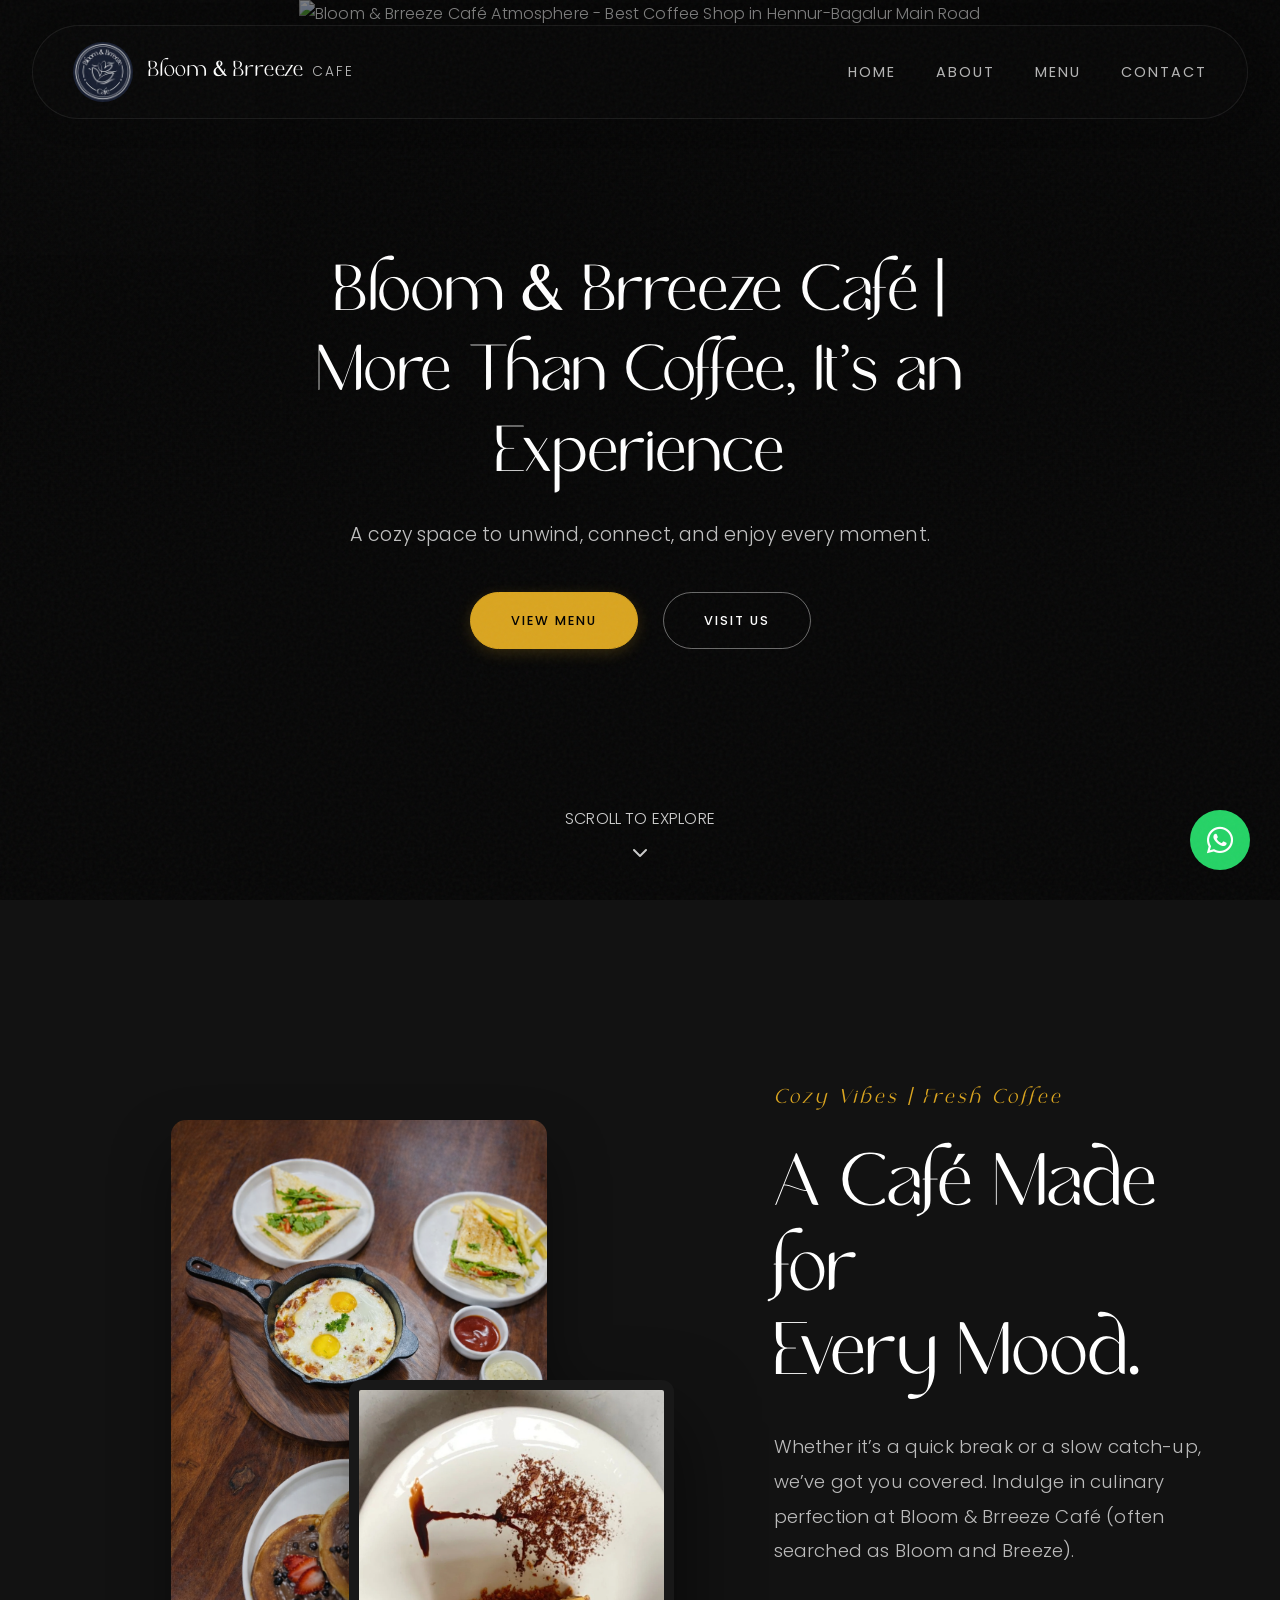
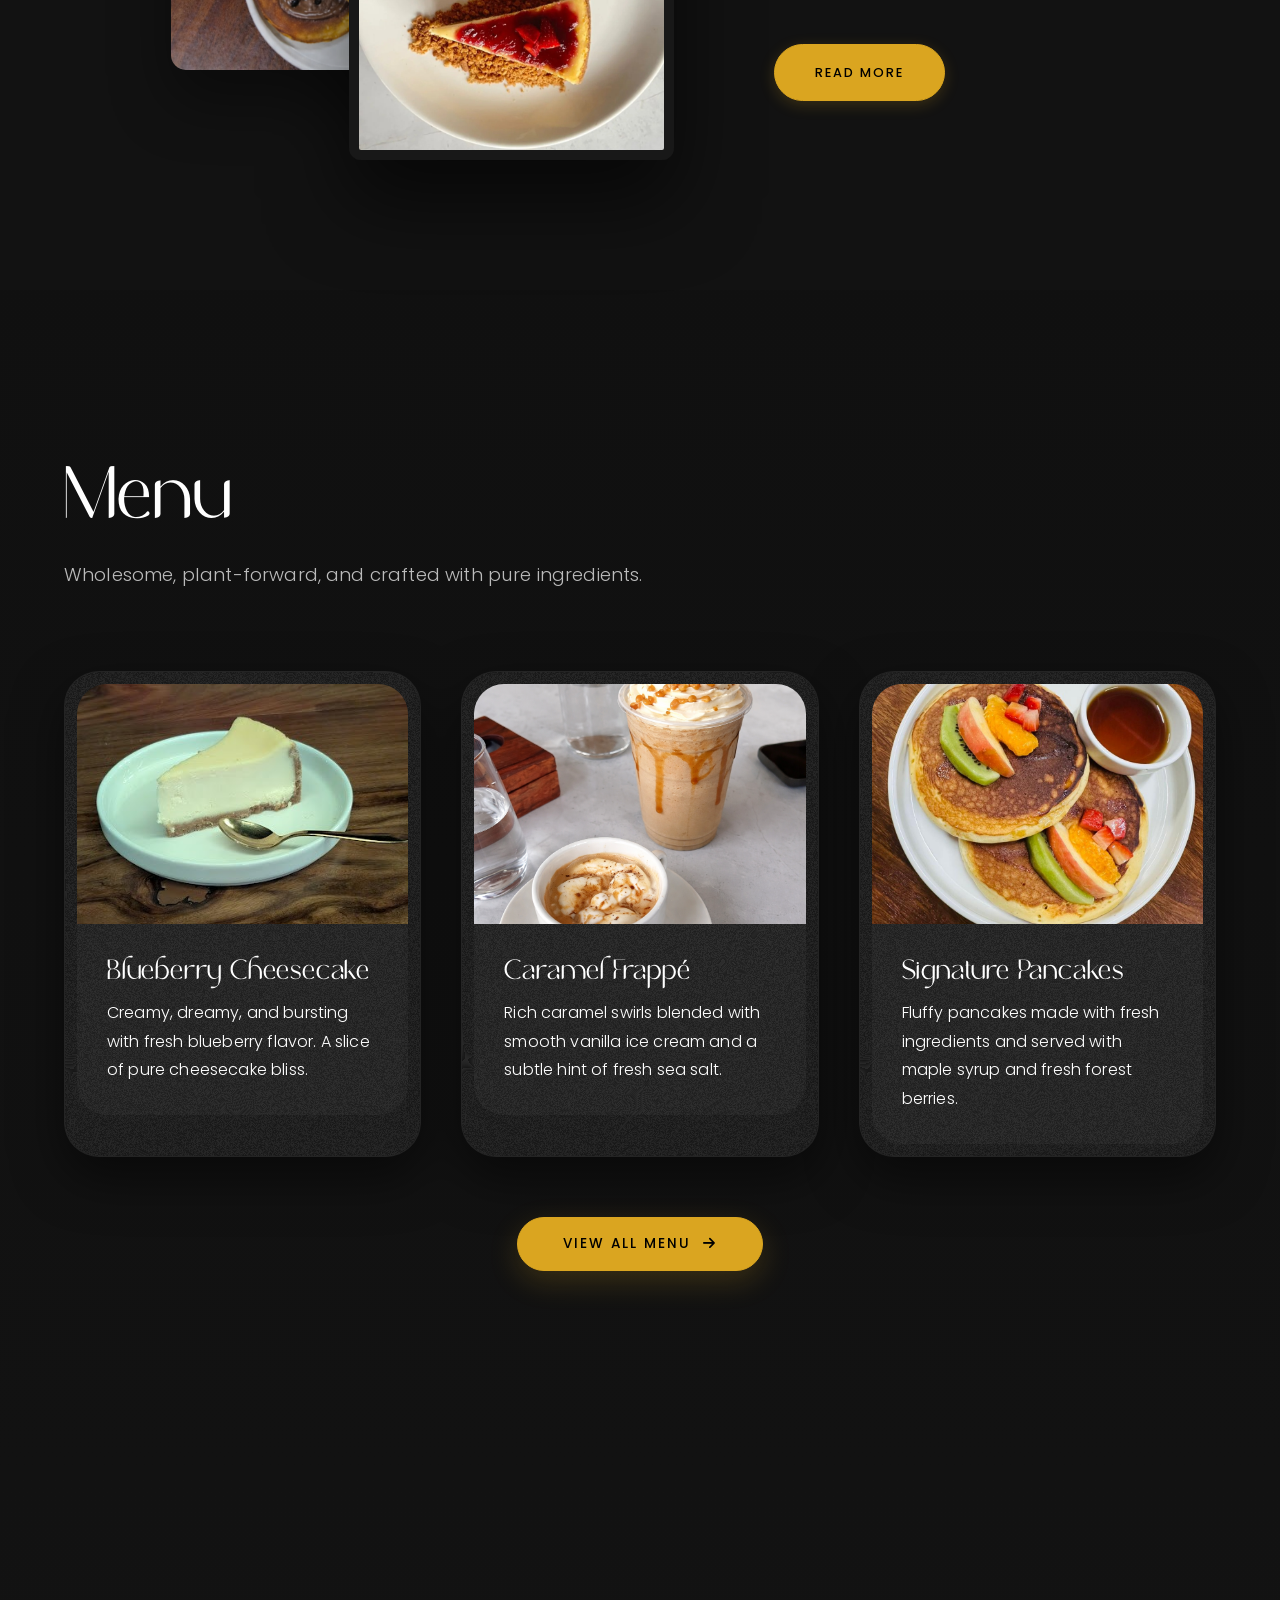
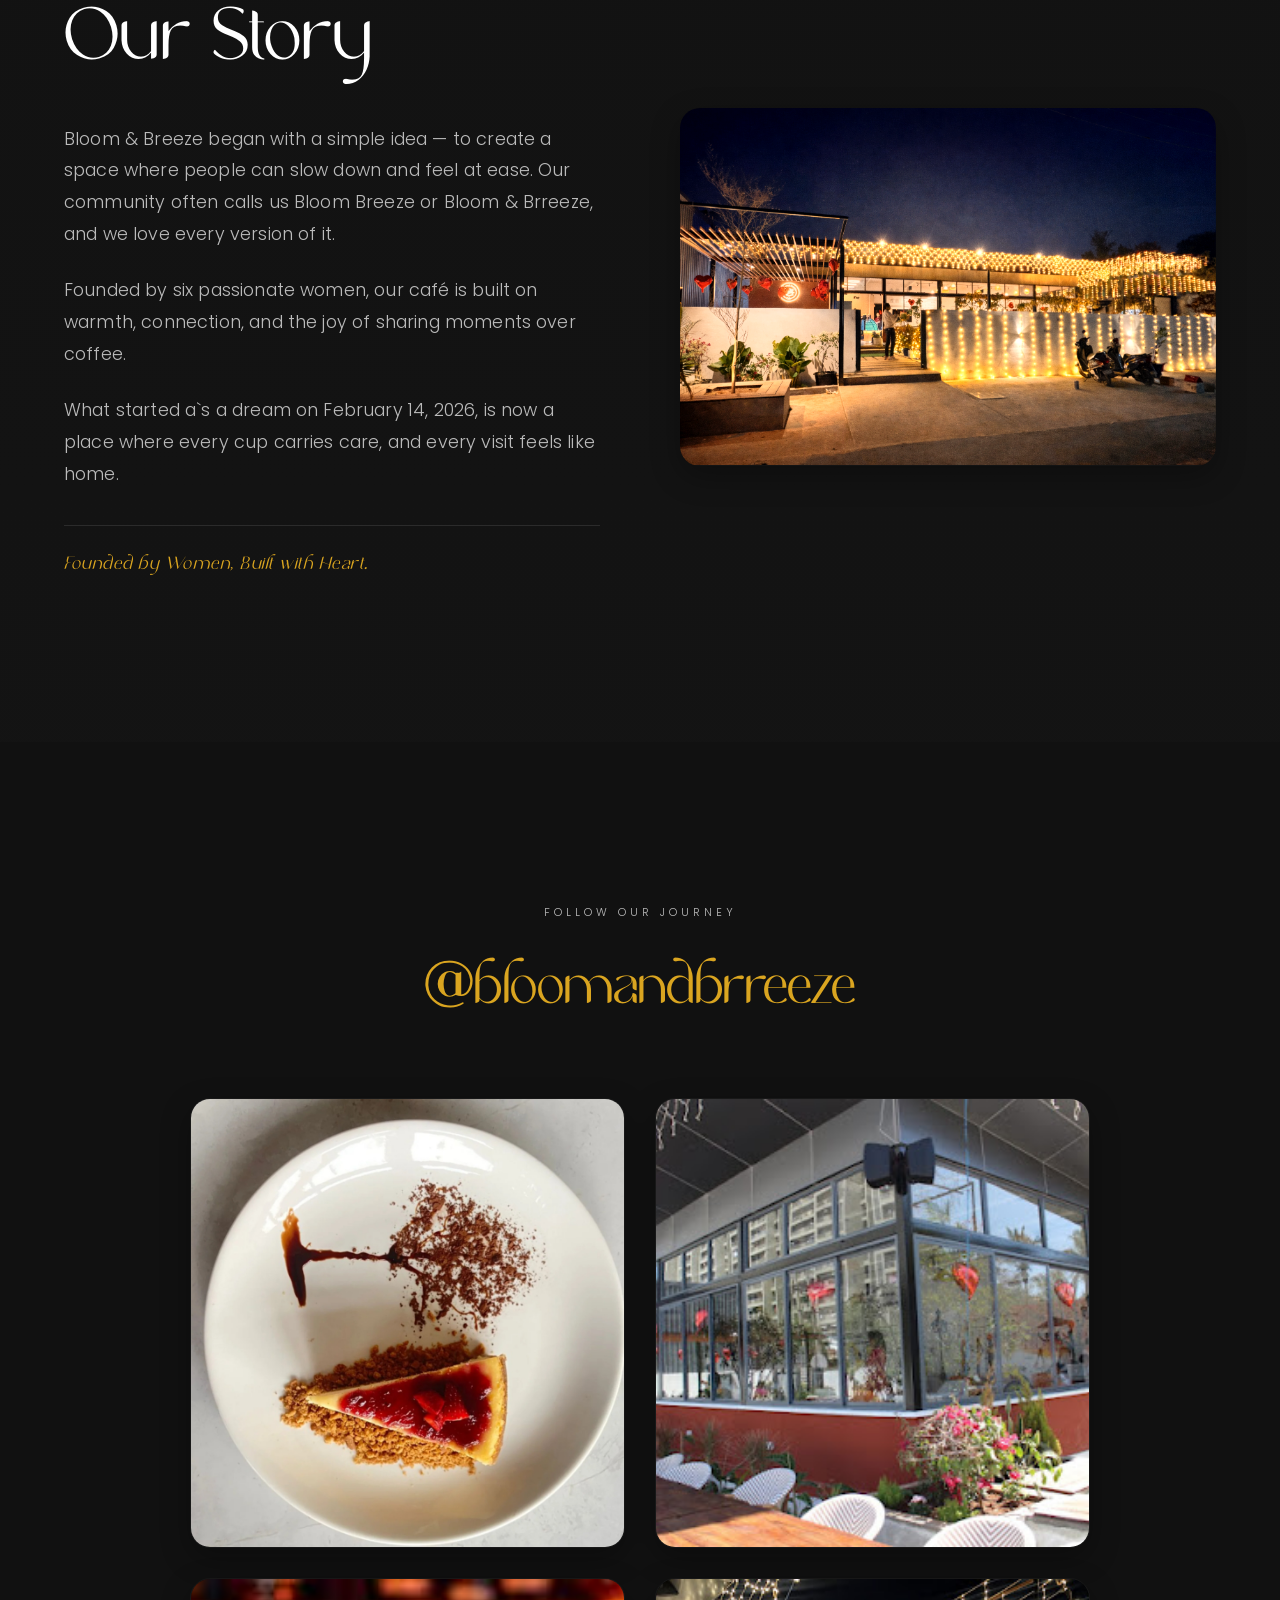
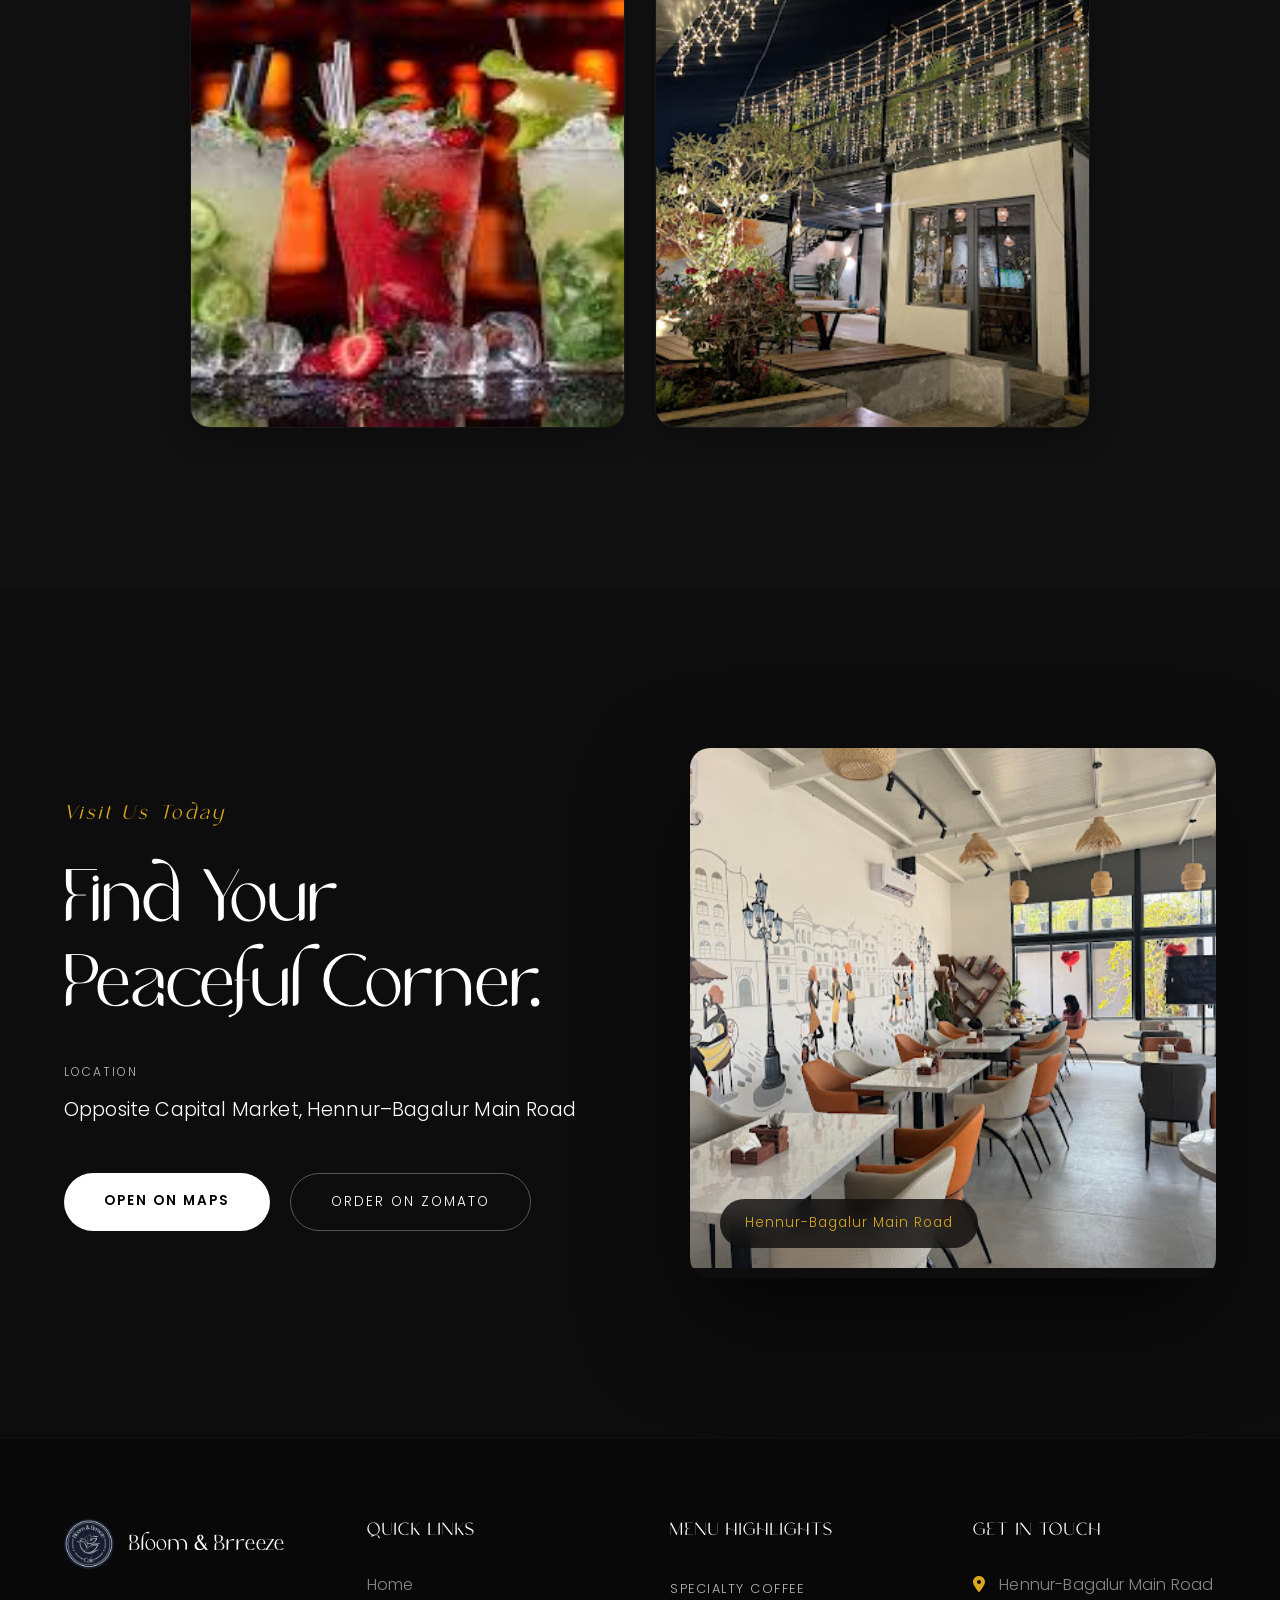
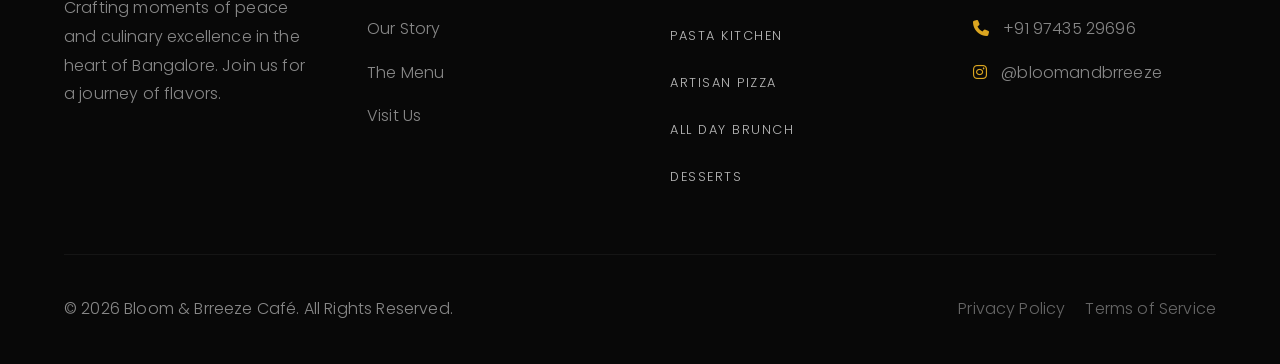
==== commit 6391c482: "Overhaul visual design, update fonts, and improve spacing" ====
--- a/index.html
+++ b/index.html
@@ -4,10 +4,23 @@
 <head>
     <meta charset="UTF-8">
     <meta name="viewport" content="width=device-width, initial-scale=1.0">
-    <title>Bloom & Brreeze Cafe</title>
-    <link
-        href="https://fonts.googleapis.com/css2?family=Playfair+Display:ital,wght@0,400;0,600;1,400&family=Outfit:wght@300;400;500&display=swap"
-        rel="stylesheet">
+    <title>Bloom & Brreeze Café | Specialty Coffee & Brunch in Bangalore</title>
+    <meta name="description" content="Welcome to Bloom & Brreeze Café (also known as Bloom and Breeze), the premier destination for specialty coffee, artisan pizza, and wholesome brunch in Hennur-Bagalur Main Road, Bangalore.">
+    <meta name="keywords" content="Bloom and Brreeze, Bloom & Breeze, Bloom Breeze, Café Bangalore, Specialty Coffee Hennur, Best Brunch Bangalore, Artisan Pizza Cafe">
+    
+    <!-- Open Graph / Facebook -->
+    <meta property="og:type" content="website">
+    <meta property="og:url" content="https://bloomandbrreeze.com/">
+    <meta property="og:title" content="Bloom & Brreeze Café | Specialty Coffee & Brunch in Bangalore">
+    <meta property="og:description" content="Experience the perfect blend of specialty coffee and artisan flavors at Bangalore's favorite cozy corner.">
+    <meta property="og:image" content="images/logo.jpg">
+
+    <!-- Twitter -->
+    <meta property="twitter:card" content="summary_large_image">
+    <meta property="twitter:title" content="Bloom & Brreeze Café | Specialty Coffee & Brunch in Bangalore">
+    <meta property="twitter:description" content="Experience the perfect blend of specialty coffee and artisan flavors at Bangalore's favorite cozy corner.">
+    <meta property="twitter:image" content="images/logo.jpg">
+    <link href="https://fonts.googleapis.com/css2?family=Poppins:wght@300;400;500;600&display=swap" rel="stylesheet">
     <link rel="stylesheet" href="https://cdnjs.cloudflare.com/ajax/libs/font-awesome/6.4.0/css/all.min.css">
     <link rel="stylesheet" href="style.css">
 </head>
@@ -17,11 +30,7 @@
     <div id="preloader">
         <div class="loader-content">
             <div class="loader-logo">
-                <img src="images/logo.jpg" alt="Bloom & Brreeze Logo" class="loader-img">
-                <div class="drawing-circles">
-                    <span class="circle-1"></span>
-                    <span class="circle-2"></span>
-                </div>
+                <img src="images/logo.jpg" alt="Bloom & Brreeze Logo - Specialty Café in Bangalore" class="loader-img">
             </div>
         </div>
     </div>
@@ -29,7 +38,7 @@
     <nav id="navbar">
         <div class="nav-container">
             <a href="#" class="logo">
-                <img src="images/logo.jpg" alt="Bloom & Brreeze Logo" class="nav-logo-img">
+                <img src="images/logo.jpg" alt="Bloom and Brreeze Café Logo" class="nav-logo-img">
                 <div class="logo-text-stack">
                     <span class="logo-main">Bloom & Brreeze</span>
                     <span class="logo-sub">Cafe</span>
@@ -59,10 +68,10 @@
         <div class="hero-overlay"></div>
         <div class="hero-bg-container">
             <img src="https://images.unsplash.com/photo-1509042239860-f550ce710b93?auto=format&fit=crop&q=80&w=1920"
-                alt="Cafe Hero Image" class="hero-zoom-bg">
+                alt="Bloom & Brreeze Café Atmosphere - Best Coffee Shop in Hennur-Bagalur Main Road" class="hero-zoom-bg">
         </div>
         <div class="hero-content reveal reveal-up">
-            <h1>More Than Coffee, It’s an Experience</h1>
+            <h1>Bloom & Brreeze Café | More Than Coffee, It’s an Experience</h1>
             <p>A cozy space to unwind, connect, and enjoy every moment.</p>
             <div class="hero-btns">
                 <a href="menu.html" class="btn btn-primary">View Menu</a>
@@ -79,10 +88,10 @@
         <div class="container genesis-grid">
             <div class="genesis-visual-wrap reveal reveal-left">
                 <div class="overlap-img-base">
-                    <img src="images/HERO2.png" alt="Café Vibe">
+                    <img src="images/HERO2.png" alt="Cozy Vibe at Bloom and Breeze Café Bangalore">
                 </div>
                 <div class="overlap-img-top">
-                    <img src="images/insta.jpg" alt="Delicious Food">
+                    <img src="images/insta.jpg" alt="Freshly Prepared Food at Bloom Breeze">
                 </div>
             </div>
             <div class="genesis-text-wrap reveal reveal-right">
@@ -90,7 +99,7 @@
                 <h2 class="visit-title">A Café Made for <br> Every Mood.</h2>
                 <p class="story-para">
                     Whether it’s a quick break or a slow catch-up, we’ve got you covered.
-                    Indulge in culinary perfection at Bloom & Brreeze Café.
+                    Indulge in culinary perfection at Bloom & Brreeze Café (often searched as Bloom and Breeze).
                 </p>
                 <a href="about.html" class="btn btn-primary" style="margin-top: 30px;">Read More</a>
             </div>
@@ -107,12 +116,11 @@
                 <div class="menu-card reveal reveal-up">
                     <div class="card-overlay"></div>
                     <div class="card-inner">
-                        <img src="images/cheescake.jpg" alt="cheesecake" loading="lazy">
+                        <img src="images/cheescake.jpg" alt="Signature Blueberry Cheesecake at Bloom & Brreeze" loading="lazy">
                         <div class="menu-card-details">
                             <h3>Blueberry Cheesecake</h3>
                             <p>Creamy, dreamy, and bursting with fresh blueberry flavor. A slice of pure cheesecake
                                 bliss.</p>
-                            <span class="price">₹320</span>
                         </div>
                     </div>
                 </div>
@@ -120,12 +128,11 @@
                 <div class="menu-card reveal reveal-up reveal-delay-1">
                     <div class="card-overlay"></div>
                     <div class="card-inner">
-                        <img src="images/Caramel frappé.png" alt="Caramel frappé">
+                        <img src="images/Caramel frappé.png" alt="Chilled Caramel Frappé at Bloom & Brreeze Café">
                         <div class="menu-card-details">
                             <h3>Caramel Frappé</h3>
                             <p>Rich caramel swirls blended with smooth vanilla ice cream and a subtle hint of fresh sea
                                 salt.</p>
-                            <span class="price">₹280</span>
                         </div>
                     </div>
                 </div>
@@ -133,12 +140,11 @@
                 <div class="menu-card reveal reveal-up reveal-delay-2">
                     <div class="card-overlay"></div>
                     <div class="card-inner">
-                        <img src="images/pancake.png" alt="pancake" loading="lazy">
+                        <img src="images/pancake.png" alt="Fluffy Signature Pancakes at Bloom Breeze" loading="lazy">
                         <div class="menu-card-details">
                             <h3>Signature Pancakes</h3>
                             <p>Fluffy pancakes made with fresh ingredients and served with maple syrup and fresh forest
                                 berries.</p>
-                            <span class="price">₹190</span>
                         </div>
                     </div>
                 </div>
@@ -159,7 +165,7 @@
                 <h2 class="section-title">Our Story</h2>
                 <div class="story-content">
                     <p>Bloom & Breeze began with a simple idea — to create a space where people can slow down and feel
-                        at ease.</p>
+                        at ease. Our community often calls us Bloom Breeze or Bloom & Brreeze, and we love every version of it.</p>
                     <p>Founded by six passionate women, our café is built on warmth, connection, and the joy of sharing
                         moments over coffee.</p>
                     <p>What started a`s a dream on February 14, 2026, is now a place where every cup carries care, and
@@ -171,8 +177,8 @@
             </div>
             <div class="about-image-column reveal reveal-right">
                 <div class="story-image-wrap">
-                    <img src="images/ourstory.png" alt="Bloom & Breeze Cafe Interior 1" class="slideshow-img" loading="lazy">
-                    <img src="images/ourstory2.jpg" alt="Bloom & Breeze Cafe Interior 2" class="slideshow-img" loading="lazy">
+                    <img src="images/ourstory.png" alt="Bloom & Breeze Cafe Interior with Warm Lighting" class="slideshow-img" loading="lazy">
+                    <img src="images/ourstory2.jpg" alt="Comfortable Seating at Bloom and Brreeze Bangalore" class="slideshow-img" loading="lazy">
                 </div>
             </div>
         </div>
@@ -191,7 +197,7 @@
             <div class="journey-grid">
                 <!-- Row 1 -->
                 <div class="journey-card reveal reveal-left">
-                    <img src="images/insta.jpg" alt="Cafe Atmosphere" loading="lazy">
+                    <img src="images/insta.jpg" alt="Artistic Cafe Decor at Bloom Breeze" loading="lazy">
                 </div>
                 <div class="journey-card reveal reveal-left reveal-delay-1">
                     <video src="videos/hotelview.mp4" autoplay muted loop playsinline preload="metadata" poster="images/visitus.jpg"></video>
@@ -235,7 +241,7 @@
             <!-- Right: Feature Image Overlay -->
             <div class="visit-feature-image reveal reveal-right">
                 <div class="feature-img-wrap">
-                    <img src="images/gr8.jpg" alt="Bloom & Breeze Atmosphere">
+                    <img src="images/gr8.jpg" alt="Relaxing Atmosphere at Bloom & Brreeze Café Bangalore">
                     
                     <div class="img-overlay-label">Hennur-Bagalur Main Road</div>
                 </div>
@@ -250,7 +256,7 @@
             <div class="footer-grid">
                 <div class="footer-brand">
                     <a href="index.html" class="footer-logo">
-                        <img src="images/logo.jpg" alt="Logo" class="footer-logo-img">
+                        <img src="images/logo.jpg" alt="Bloom & Brreeze Official Logo" class="footer-logo-img">
                         <span class="logo-main">Bloom & Brreeze</span>
                     </a>
                     <p class="footer-about">Crafting moments of peace and culinary excellence in the heart of Bangalore.
@@ -305,6 +311,50 @@
     </a>
     <!-- Lenis: premium inertia smooth scroll (Stripe / Linear / Vercel use this) -->
     <script src="https://cdn.jsdelivr.net/npm/@studio-freight/lenis@1.0.42/bundled/lenis.min.js"></script>
+    <!-- LocalBusiness Schema Markup -->
+    <script type="application/ld+json">
+    {
+      "@context": "https://schema.org",
+      "@type": "CafeOrCoffeeShop",
+      "name": "Bloom & Brreeze Café",
+      "alternateName": ["Bloom and Breeze", "Bloom Breeze", "Bloom & Breeze"],
+      "image": "https://bloomandbrreeze.com/images/logo.jpg",
+      "@id": "https://bloomandbrreeze.com/",
+      "url": "https://bloomandbrreeze.com/",
+      "telephone": "+91 97435 29696",
+      "address": {
+        "@type": "PostalAddress",
+        "streetAddress": "Opposite Capital Market, Hennur–Bagalur Main Road",
+        "addressLocality": "Bangalore",
+        "addressRegion": "KA",
+        "postalCode": "560077",
+        "addressCountry": "IN"
+      },
+      "geo": {
+        "@type": "GeoCoordinates",
+        "latitude": 13.0645,
+        "longitude": 77.6534
+      },
+      "openingHoursSpecification": [
+        {
+          "@type": "OpeningHoursSpecification",
+          "dayOfWeek": ["Monday", "Tuesday", "Wednesday", "Thursday", "Friday"],
+          "opens": "07:00",
+          "closes": "21:00"
+        },
+        {
+          "@type": "OpeningHoursSpecification",
+          "dayOfWeek": ["Saturday", "Sunday"],
+          "opens": "08:00",
+          "closes": "22:00"
+        }
+      ],
+      "sameAs": [
+        "https://instagram.com/bloomandbrreeze"
+      ],
+      "priceRange": "₹200 - ₹800"
+    }
+    </script>
     <script src="script.js"></script>
 </body>
 
--- a/style.css
+++ b/style.css
@@ -1,3 +1,11 @@
+@font-face {
+    font-family: 'NCL Gasdrifo';
+    src: url('NCLGASDRIFO-DEMO.OTF') format('opentype');
+    font-weight: normal;
+    font-style: normal;
+    font-display: swap;
+}
+
 /* ROOT AND THEME VARIABLES (Dark Theme) */
 :root {
     --primary-color: #FAF8F5;
@@ -7,10 +15,15 @@
     --text-main: #FFFFFF;
     --text-muted: #BBBBBB;
     --text-accent: #DAA520;
-    --font-heading: 'Playfair Display', serif;
-    --font-body: 'Outfit', sans-serif;
-    --transition: all 0.5s cubic-bezier(0.4, 0, 0.2, 1);
-    --transition-slow: all 0.8s cubic-bezier(0.5, 0, 0, 1);
+    --font-heading: 'NCL Gasdrifo', serif;
+    --font-body: 'Poppins', sans-serif;
+    --transition: all 0.4s cubic-bezier(0.4, 0, 0.2, 1);
+    --transition-slow: all 0.7s cubic-bezier(0.5, 0, 0, 1);
+    --radius-sm: 12px;
+    --radius-md: 20px;
+    --radius-lg: 35px;
+    --shadow-soft: 0 10px 30px rgba(0, 0, 0, 0.3);
+    --shadow-deep: 0 20px 50px rgba(0, 0, 0, 0.5);
 }
 
 * {
@@ -31,8 +44,17 @@
     font-family: var(--font-body);
     background: linear-gradient(180deg, var(--bg-darkest) 0%, var(--bg-card) 100%);
     color: var(--text-main);
-    line-height: 1.7;
-    position: relative;
+    line-height: 1.8;
+    letter-spacing: 0.01rem;
+    position: relative;
+    font-weight: 300;
+}
+
+h1, h2, h3, h4, h5, h6 {
+    font-family: var(--font-heading);
+    font-weight: 400;
+    letter-spacing: 0.05rem;
+    line-height: 1.2;
 }
 
 /* Subtle Grain Texture Overlay */
@@ -219,43 +241,7 @@
     animation: seedPulse 2.5s infinite ease-in-out;
 }
 
-.drawing-circles {
-    width: 240px;
-    height: 240px;
-    position: absolute;
-    top: 50%;
-    left: 50%;
-    transform: translate(-50%, -50%);
-    border-radius: 50%;
-    pointer-events: none;
-    z-index: 1;
-}
-
-.drawing-circles span {
-    display: block;
-    position: absolute;
-    border: 1.5px solid var(--text-accent);
-    border-radius: 50%;
-    opacity: 0.4;
-}
-
-.circle-1 {
-    width: 100%;
-    height: 100%;
-    top: 0;
-    left: 0;
-    border-style: double;
-    animation: drawCircle 5s infinite;
-}
-
-.circle-2 {
-    width: 85%;
-    height: 85%;
-    top: 7.5%;
-    left: 7.5%;
-    border-width: 1px;
-    animation: drawCircle 5s infinite 1s;
-}
+
 
 @keyframes seedPulse {
     0%, 100% { transform: scale(1); }
@@ -263,19 +249,21 @@
 }
 
 .section-title {
-    font-family: var(--font-heading);
-    font-size: clamp(2.5rem, 7vw, 4.5rem);
-    margin-bottom: 0.5rem; /* Tighter spacing as requested */
+    font-size: clamp(2.8rem, 8vw, 4.8rem);
+    margin-bottom: 1rem;
     color: var(--text-main);
-    text-align: left; /* Left aligned for Menu specifically or globally if preferred */
+    text-align: left;
+    letter-spacing: 0.08rem;
 }
 
 .section-subtitle {
-    font-size: clamp(1rem, 2vw, 1.25rem);
+    font-size: clamp(1rem, 2vw, 1.15rem);
     color: var(--text-muted);
-    max-width: 600px;
-    margin: 0 0 4rem 0; /* Left aligned, no auto margin */
+    max-width: 650px;
+    margin: 0 0 5rem 0;
     text-align: left;
+    line-height: 1.8;
+    font-weight: 300;
 }
 
 /* --- Fixed Navbar with Logo Text Stack --- */
@@ -341,22 +329,26 @@
 
 .logo-text-stack {
     display: flex;
-    flex-direction: column;
+    align-items: baseline;
+    gap: 8px;
 }
 
 .logo-main {
     font-family: var(--font-heading);
-    font-size: 1.5rem;
+    font-size: 1.6rem;
     color: var(--text-main);
-    font-weight: 600;
-    line-height: 1.1;
+    font-weight: 400;
+    line-height: 1;
+    letter-spacing: 0.05rem;
 }
 
 .logo-sub {
-    font-family: var(--font-heading);
-    font-size: 0.9rem;
+    font-family: var(--font-body);
+    font-size: 0.85rem;
     color: var(--text-muted);
     font-weight: 300;
+    text-transform: uppercase;
+    letter-spacing: 2px;
 }
 
 .nav-links {
@@ -489,9 +481,10 @@
 .hero-content h1 {
     font-family: var(--font-heading);
     font-size: clamp(2.4rem, 8vw, 4.2rem);
-    line-height: 1.3;
+    line-height: 1.2;
     margin-bottom: 25px;
     font-weight: 400;
+    letter-spacing: 0.08rem;
 }
 
 .hero-content p {
@@ -522,27 +515,49 @@
 
 .btn {
     display: inline-block;
-    padding: 14px 35px;
-    border-radius: 40px;
+    padding: 16px 40px;
+    border-radius: var(--radius-lg);
     text-transform: uppercase;
-    font-size: 0.85rem;
+    font-size: 0.8rem;
     font-weight: 500;
     letter-spacing: 2px;
     text-decoration: none;
     transition: var(--transition);
     cursor: pointer;
+    position: relative;
+    overflow: hidden;
+    z-index: 1;
+}
+
+.btn::before {
+    content: '';
+    position: absolute;
+    top: 0;
+    left: 0;
+    width: 100%;
+    height: 100%;
+    background: rgba(255, 255, 255, 0.1);
+    transform: translateX(-101%);
+    transition: var(--transition);
+    z-index: -1;
+}
+
+.btn:hover::before {
+    transform: translateX(0);
 }
 
 .btn-primary {
     background: var(--text-accent);
     color: #000;
     border: 1px solid var(--text-accent);
+    box-shadow: 0 4px 15px rgba(218, 165, 32, 0.2);
 }
 
 .btn-primary:hover {
-    background: transparent;
-    color: var(--text-accent);
-    transform: translateY(-3px);
+    background: var(--text-accent);
+    color: #000;
+    transform: translateY(-5px);
+    box-shadow: 0 8px 25px rgba(218, 165, 32, 0.4);
 }
 
 .btn-secondary {
@@ -559,7 +574,7 @@
 
 /* --- General Layout --- */
 .section-padding {
-    padding: 120px 0;
+    padding: 160px 0;
     position: relative;
 }
 
@@ -658,14 +673,19 @@
     --contrast: rgba(255,255,255,0.03);
     --grey: var(--text-muted);
     position: relative;
-    padding: 10px;
+    padding: 12px;
     background-color: var(--bg);
-    border-radius: 35px;
-    box-shadow: rgba(0, 0, 0, 0.4) 0px 50px 100px -20px, 
-                rgba(0, 0, 0, 0.5) 0px 30px 60px -30px, 
-                rgba(255, 255, 255, 0.05) 0px -2px 6px 0px inset;
+    border-radius: var(--radius-lg);
+    box-shadow: var(--shadow-deep);
     transition: var(--transition);
     overflow: hidden;
+    border: 1px solid rgba(255, 255, 255, 0.05);
+}
+
+.menu-card:hover {
+    transform: translateY(-10px);
+    border-color: rgba(218, 165, 32, 0.3);
+    box-shadow: 0 30px 60px rgba(0, 0, 0, 0.6);
 }
 
 .card-overlay {
@@ -836,10 +856,17 @@
 }
 
 .journey-card {
-    height: 420px;
-    border-radius: 20px;
+    height: 450px;
+    border-radius: var(--radius-md);
     overflow: hidden;
-    transition: all 0.8s cubic-bezier(0.2, 1, 0.3, 1);
+    transition: var(--transition-slow);
+    box-shadow: var(--shadow-soft);
+    border: 1px solid rgba(255, 255, 255, 0.03);
+}
+
+.journey-card:hover {
+    transform: translateY(-10px);
+    box-shadow: var(--shadow-deep);
 }
 
 .journey-card img, .journey-card video {
@@ -860,20 +887,21 @@
 }
 
 .category-card {
-    height: 240px;
-    border-radius: 20px;
+    height: 280px;
+    border-radius: var(--radius-md);
     position: relative;
     overflow: hidden;
     cursor: pointer;
     background: var(--bg-card);
     border: 1px solid rgba(255, 255, 255, 0.05);
     transition: var(--transition);
+    box-shadow: var(--shadow-soft);
 }
 
 .category-card:hover {
-    transform: translateY(-8px);
+    transform: translateY(-8px) scale(1.02);
     border-color: var(--text-accent);
-    box-shadow: 0 15px 40px rgba(0,0,0,0.5);
+    box-shadow: var(--shadow-deep);
 }
 
 .category-card img {
@@ -1072,7 +1100,7 @@
 }
 
 .genesis-text-wrap {
-    padding-left: 20px;
+    padding-left: 40px;
 }
 
 .genesis-text-wrap .story-para {
@@ -1167,10 +1195,11 @@
 
 .footer-heading {
     color: var(--text-main);
-    font-size: 1.1rem;
+    font-size: 1.15rem;
     margin-bottom: 30px;
     text-transform: uppercase;
     letter-spacing: 2px;
+    font-family: var(--font-heading);
 }
 
 .footer-links { list-style: none; }
@@ -1472,29 +1501,7 @@
     margin-bottom: 25px;
     display: block;
     opacity: 1;
-
-    /* GPU shimmer sweep — zero DOM mutations, zero reflow */
-    background: linear-gradient(
-        105deg,
-        var(--text-accent) 0%,
-        var(--text-accent) 35%,
-        #fff8dc 48%,
-        #fffbe0 52%,
-        var(--text-accent) 65%,
-        var(--text-accent) 100%
-    );
-    background-size: 250% 100%;
-    background-clip: text;
-    -webkit-background-clip: text;
-    -webkit-text-fill-color: transparent;
-    color: transparent;
-    animation: shimmer-sweep 3.5s ease-in-out infinite;
-    will-change: background-position;
-}
-
-@keyframes shimmer-sweep {
-    0%   { background-position: 200% center; }
-    100% { background-position: -50% center; }
+    color: var(--text-accent);
 }
 
 .visit-title {
@@ -1503,6 +1510,7 @@
     line-height: 1.1;
     margin-bottom: 35px;
     color: var(--text-main);
+    letter-spacing: 0.08rem;
 }
 
 .visit-details {
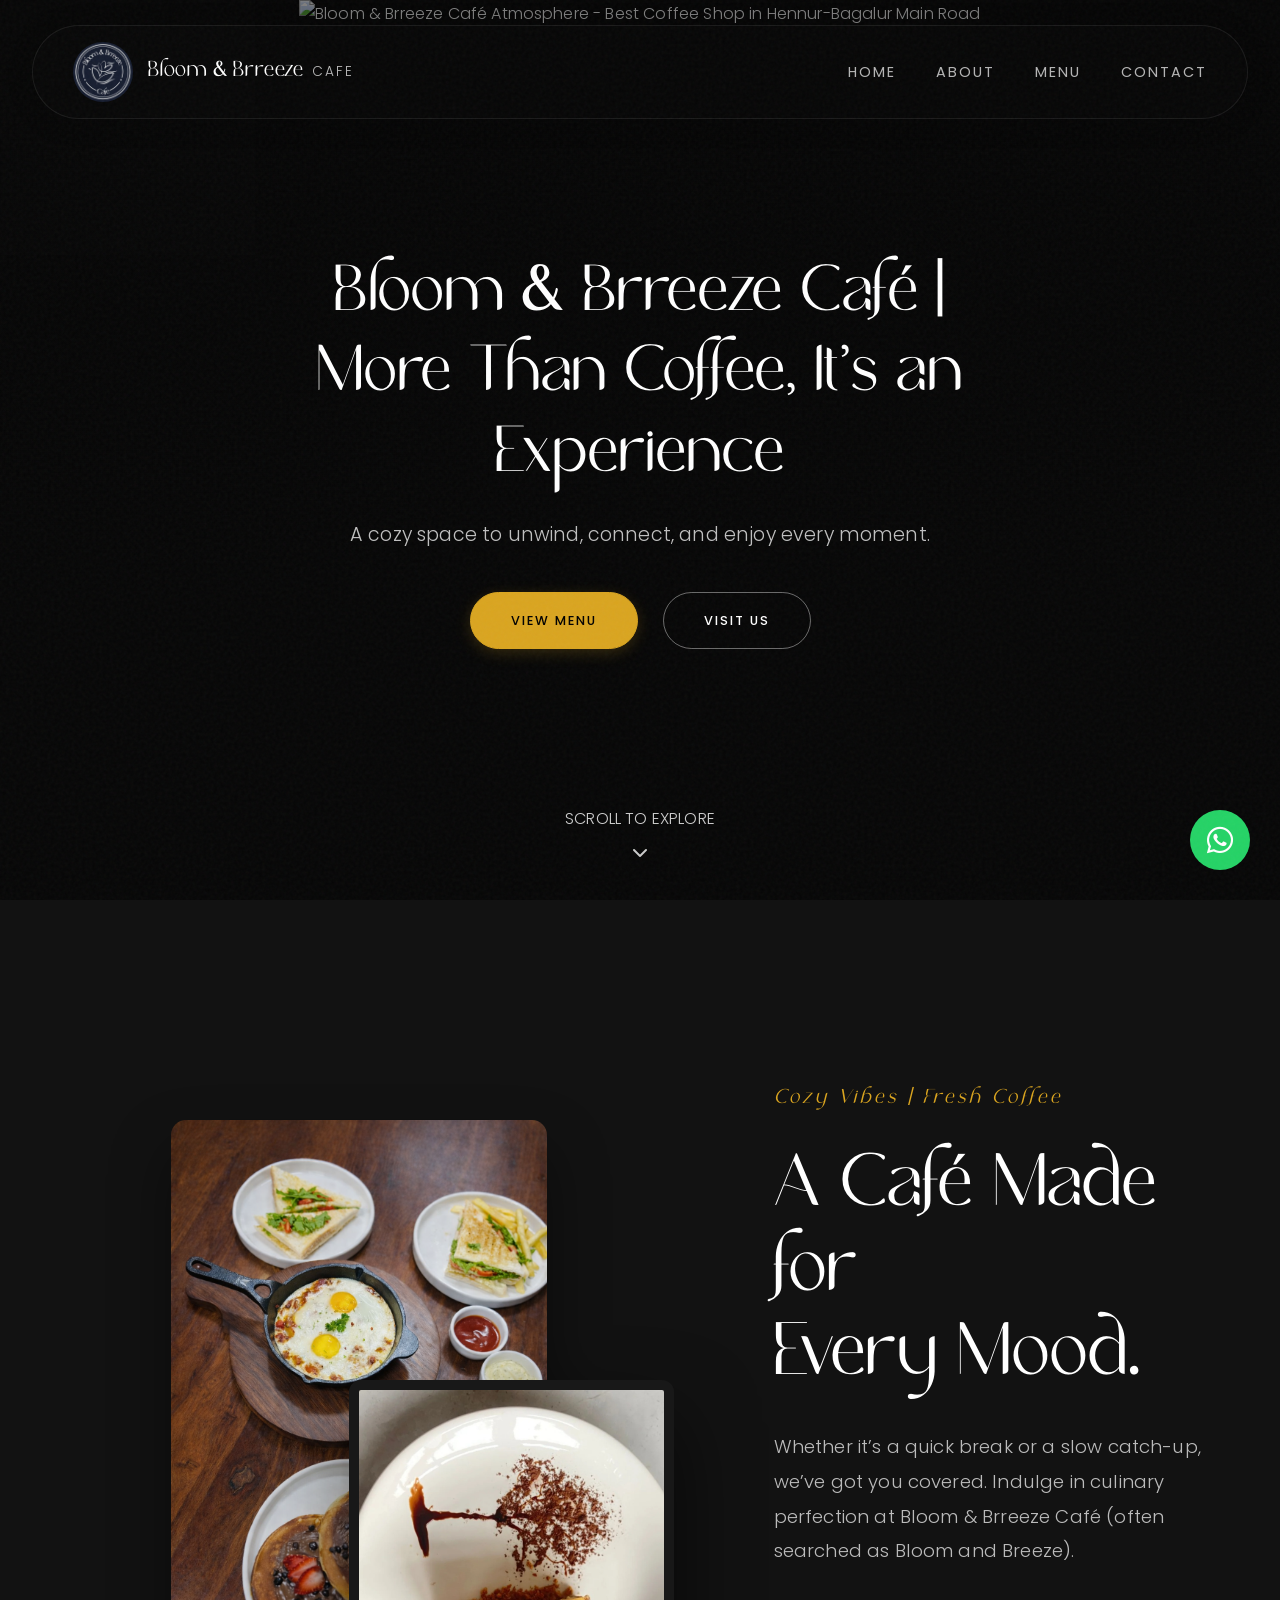
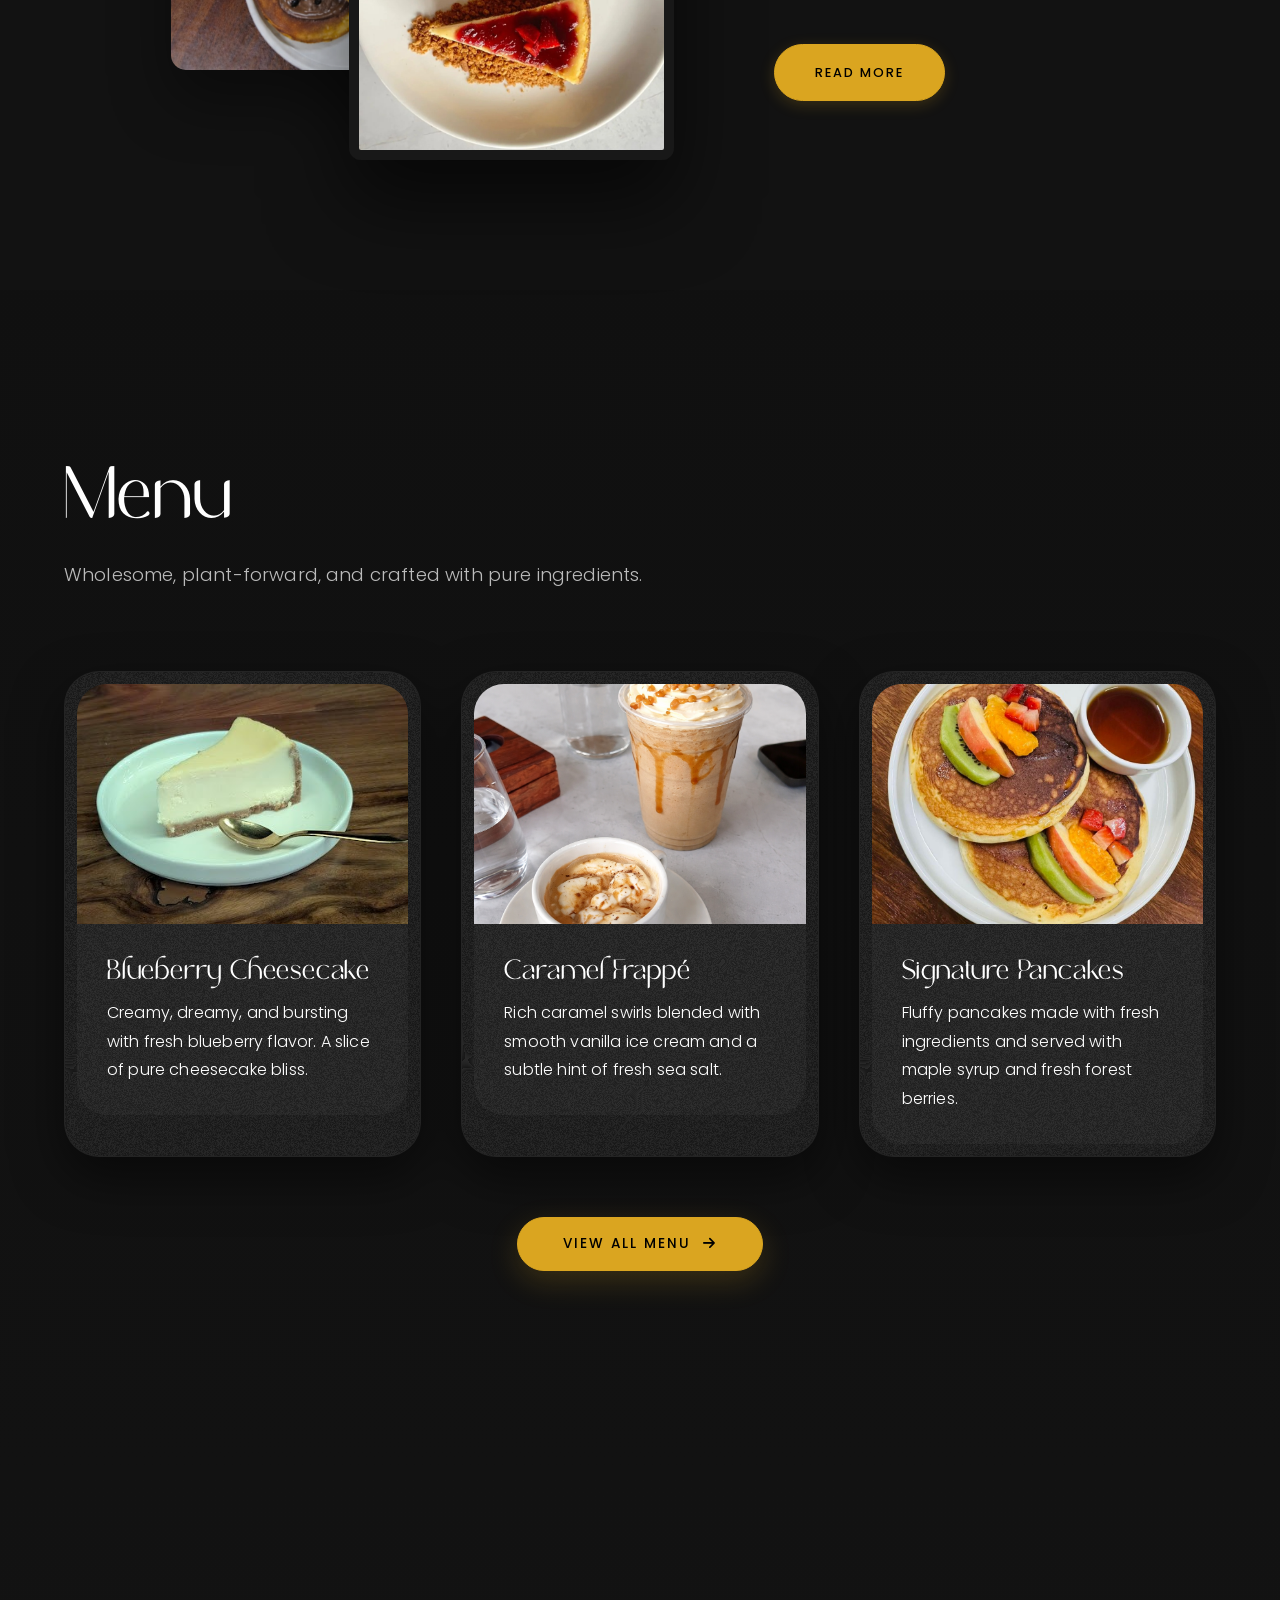
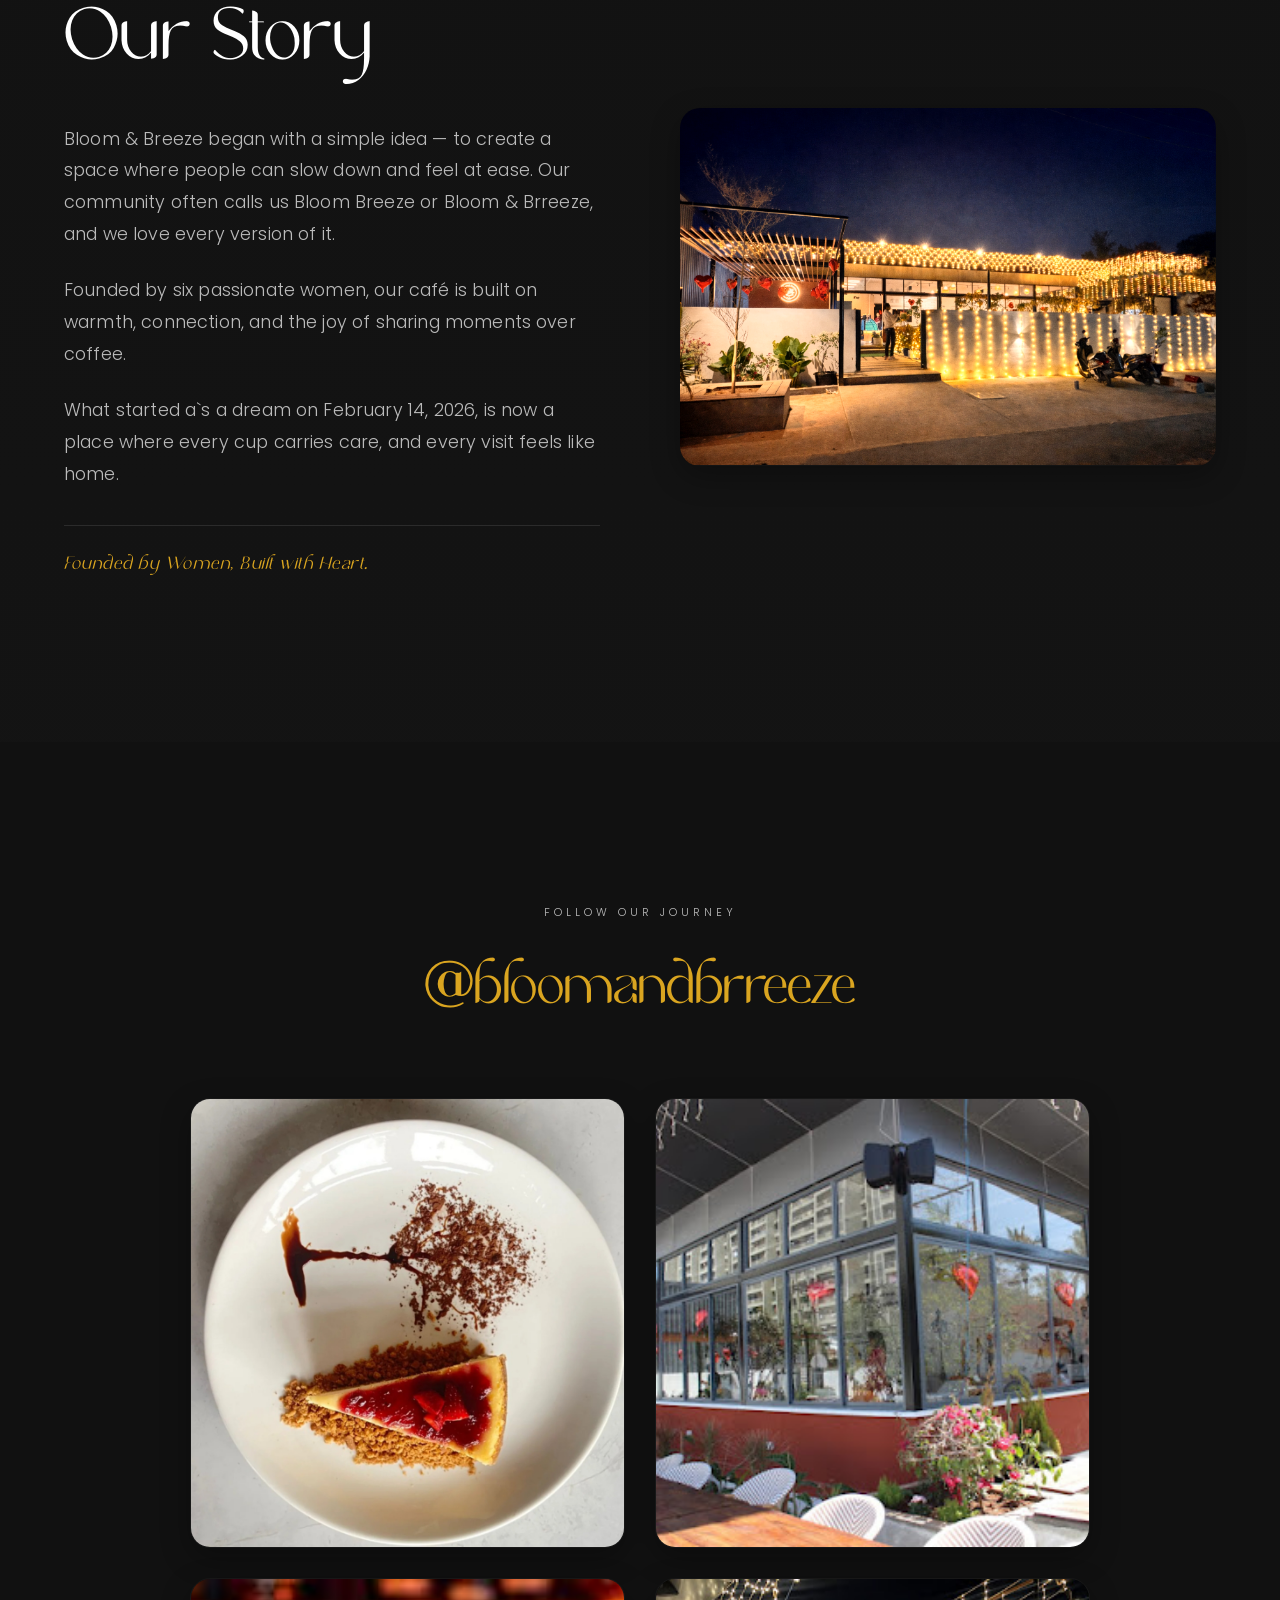
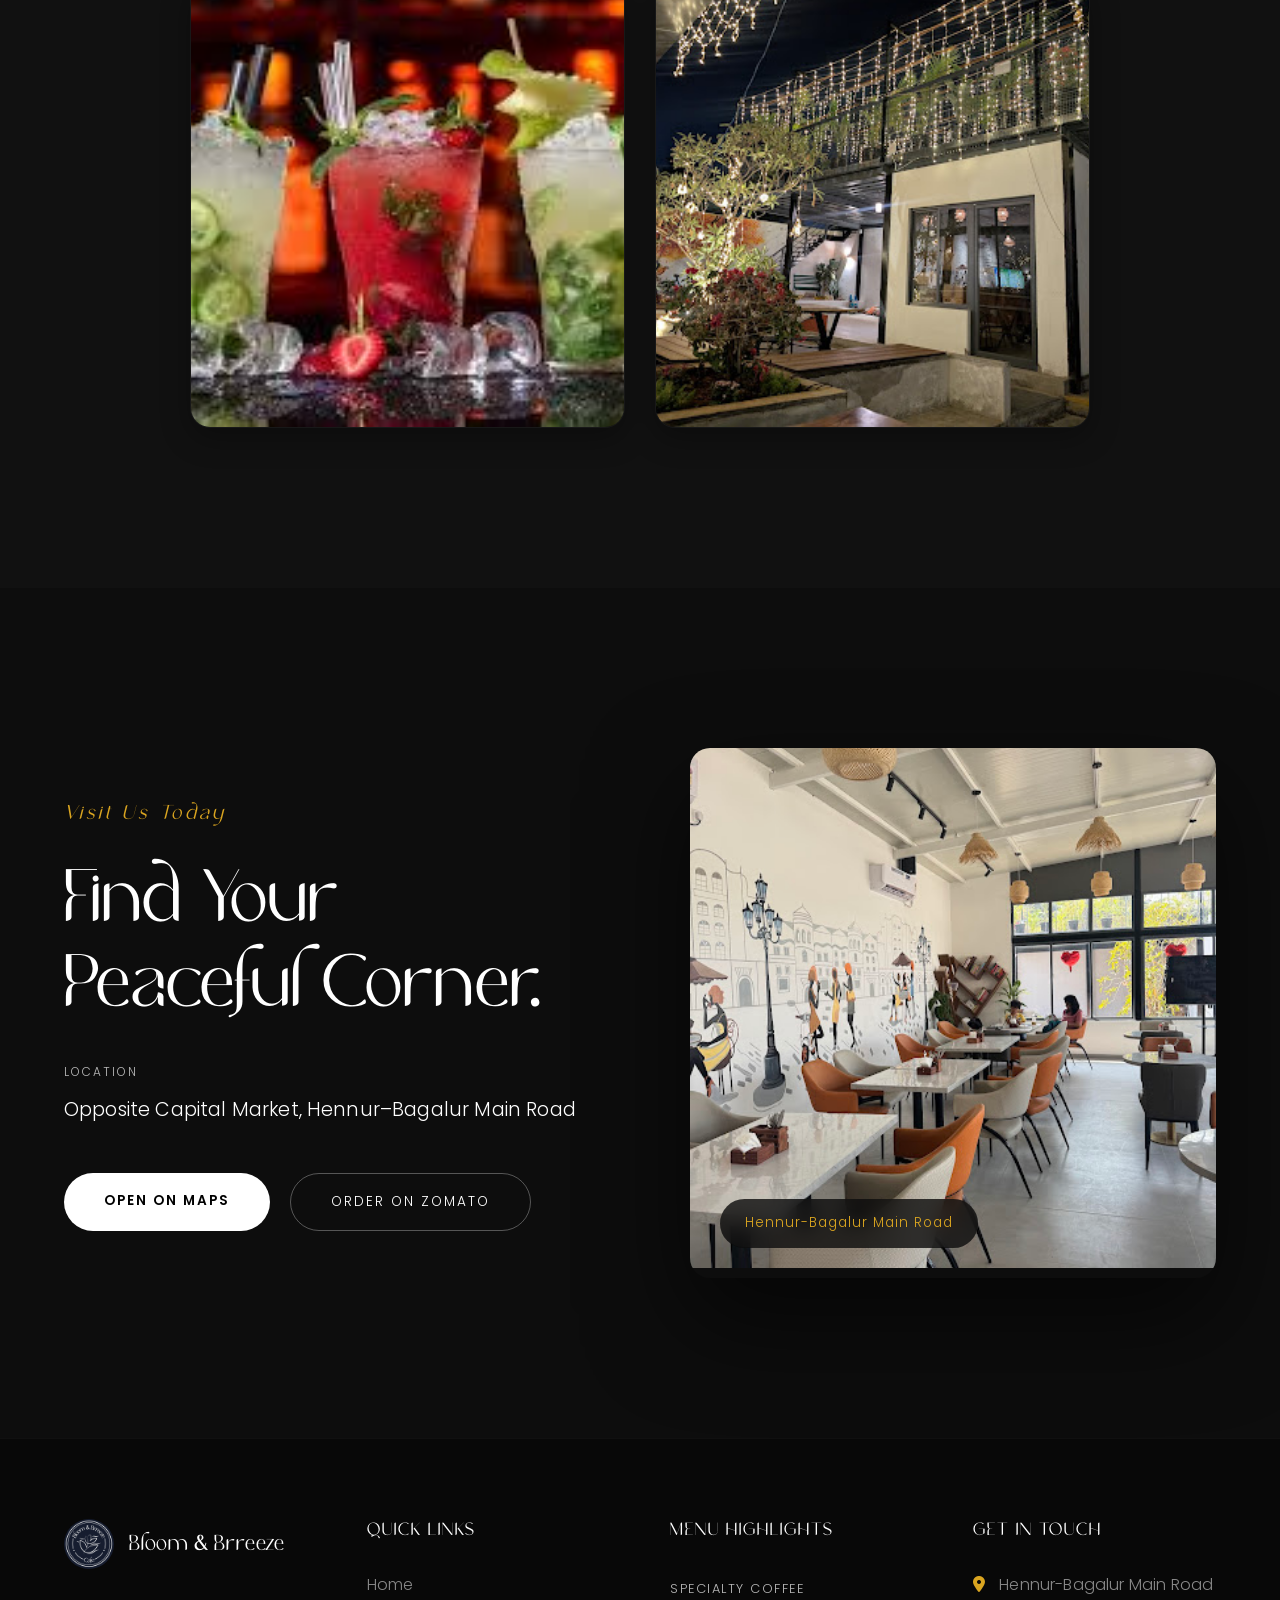
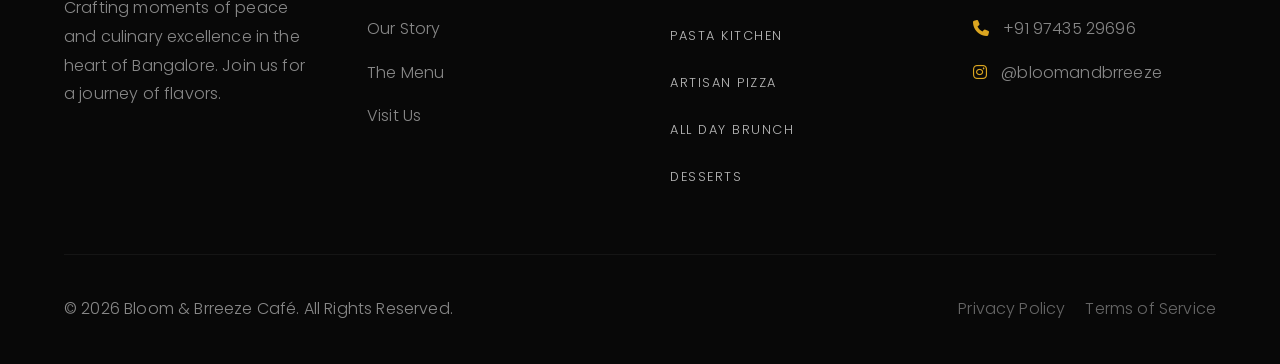
==== commit 7ddfaa25: "Updated site with NCL Gasdrifo font and premium design overhaul" ====
--- a/index.html
+++ b/index.html
@@ -5,20 +5,24 @@
     <meta charset="UTF-8">
     <meta name="viewport" content="width=device-width, initial-scale=1.0">
     <title>Bloom & Brreeze Café | Specialty Coffee & Brunch in Bangalore</title>
-    <meta name="description" content="Welcome to Bloom & Brreeze Café (also known as Bloom and Breeze), the premier destination for specialty coffee, artisan pizza, and wholesome brunch in Hennur-Bagalur Main Road, Bangalore.">
-    <meta name="keywords" content="Bloom and Brreeze, Bloom & Breeze, Bloom Breeze, Café Bangalore, Specialty Coffee Hennur, Best Brunch Bangalore, Artisan Pizza Cafe">
-    
+    <meta name="description"
+        content="Welcome to Bloom & Brreeze Café (also known as Bloom and Breeze), the premier destination for specialty coffee, artisan pizza, and wholesome brunch in Hennur-Bagalur Main Road, Bangalore.">
+    <meta name="keywords"
+        content="Bloom and Brreeze, Bloom & Breeze, Bloom Breeze, Café Bangalore, Specialty Coffee Hennur, Best Brunch Bangalore, Artisan Pizza Cafe">
+
     <!-- Open Graph / Facebook -->
     <meta property="og:type" content="website">
     <meta property="og:url" content="https://bloomandbrreeze.com/">
     <meta property="og:title" content="Bloom & Brreeze Café | Specialty Coffee & Brunch in Bangalore">
-    <meta property="og:description" content="Experience the perfect blend of specialty coffee and artisan flavors at Bangalore's favorite cozy corner.">
+    <meta property="og:description"
+        content="Experience the perfect blend of specialty coffee and artisan flavors at Bangalore's favorite cozy corner.">
     <meta property="og:image" content="images/logo.jpg">
 
     <!-- Twitter -->
     <meta property="twitter:card" content="summary_large_image">
     <meta property="twitter:title" content="Bloom & Brreeze Café | Specialty Coffee & Brunch in Bangalore">
-    <meta property="twitter:description" content="Experience the perfect blend of specialty coffee and artisan flavors at Bangalore's favorite cozy corner.">
+    <meta property="twitter:description"
+        content="Experience the perfect blend of specialty coffee and artisan flavors at Bangalore's favorite cozy corner.">
     <meta property="twitter:image" content="images/logo.jpg">
     <link href="https://fonts.googleapis.com/css2?family=Poppins:wght@300;400;500;600&display=swap" rel="stylesheet">
     <link rel="stylesheet" href="https://cdnjs.cloudflare.com/ajax/libs/font-awesome/6.4.0/css/all.min.css">
@@ -68,7 +72,8 @@
         <div class="hero-overlay"></div>
         <div class="hero-bg-container">
             <img src="https://images.unsplash.com/photo-1509042239860-f550ce710b93?auto=format&fit=crop&q=80&w=1920"
-                alt="Bloom & Brreeze Café Atmosphere - Best Coffee Shop in Hennur-Bagalur Main Road" class="hero-zoom-bg">
+                alt="Bloom & Brreeze Café Atmosphere - Best Coffee Shop in Hennur-Bagalur Main Road"
+                class="hero-zoom-bg">
         </div>
         <div class="hero-content reveal reveal-up">
             <h1>Bloom & Brreeze Café | More Than Coffee, It’s an Experience</h1>
@@ -116,7 +121,8 @@
                 <div class="menu-card reveal reveal-up">
                     <div class="card-overlay"></div>
                     <div class="card-inner">
-                        <img src="images/cheescake.jpg" alt="Signature Blueberry Cheesecake at Bloom & Brreeze" loading="lazy">
+                        <img src="images/cheescake.jpg" alt="Signature Blueberry Cheesecake at Bloom & Brreeze"
+                            loading="lazy">
                         <div class="menu-card-details">
                             <h3>Blueberry Cheesecake</h3>
                             <p>Creamy, dreamy, and bursting with fresh blueberry flavor. A slice of pure cheesecake
@@ -165,7 +171,8 @@
                 <h2 class="section-title">Our Story</h2>
                 <div class="story-content">
                     <p>Bloom & Breeze began with a simple idea — to create a space where people can slow down and feel
-                        at ease. Our community often calls us Bloom Breeze or Bloom & Brreeze, and we love every version of it.</p>
+                        at ease. Our community often calls us Bloom Breeze or Bloom & Brreeze, and we love every version
+                        of it.</p>
                     <p>Founded by six passionate women, our café is built on warmth, connection, and the joy of sharing
                         moments over coffee.</p>
                     <p>What started a`s a dream on February 14, 2026, is now a place where every cup carries care, and
@@ -177,8 +184,10 @@
             </div>
             <div class="about-image-column reveal reveal-right">
                 <div class="story-image-wrap">
-                    <img src="images/ourstory.png" alt="Bloom & Breeze Cafe Interior with Warm Lighting" class="slideshow-img" loading="lazy">
-                    <img src="images/ourstory2.jpg" alt="Comfortable Seating at Bloom and Brreeze Bangalore" class="slideshow-img" loading="lazy">
+                    <img src="images/ourstory.png" alt="Bloom & Breeze Cafe Interior with Warm Lighting"
+                        class="slideshow-img" loading="lazy">
+                    <img src="images/ourstory2.jpg" alt="Comfortable Seating at Bloom and Brreeze Bangalore"
+                        class="slideshow-img" loading="lazy">
                 </div>
             </div>
         </div>
@@ -200,11 +209,13 @@
                     <img src="images/insta.jpg" alt="Artistic Cafe Decor at Bloom Breeze" loading="lazy">
                 </div>
                 <div class="journey-card reveal reveal-left reveal-delay-1">
-                    <video src="videos/hotelview.mp4" autoplay muted loop playsinline preload="metadata" poster="images/visitus.jpg"></video>
+                    <video src="videos/hotelview.mp4" autoplay muted loop playsinline preload="metadata"
+                        poster="images/visitus.jpg"></video>
                 </div>
                 <!-- Row 2 -->
                 <div class="journey-card reveal reveal-right reveal-delay-1">
-                    <video src="videos/cofeecup.mp4" autoplay muted loop playsinline preload="metadata" poster="images/cold beverages.jpg"></video>
+                    <video src="videos/cofeecup.mp4" autoplay muted loop playsinline preload="metadata"
+                        poster="images/cold beverages.jpg"></video>
                 </div>
                 <div class="journey-card reveal reveal-right">
                     <img src="images/ourstory2.jpg" alt="Interior Vibe" loading="lazy">
@@ -242,7 +253,7 @@
             <div class="visit-feature-image reveal reveal-right">
                 <div class="feature-img-wrap">
                     <img src="images/gr8.jpg" alt="Relaxing Atmosphere at Bloom & Brreeze Café Bangalore">
-                    
+
                     <div class="img-overlay-label">Hennur-Bagalur Main Road</div>
                 </div>
             </div>
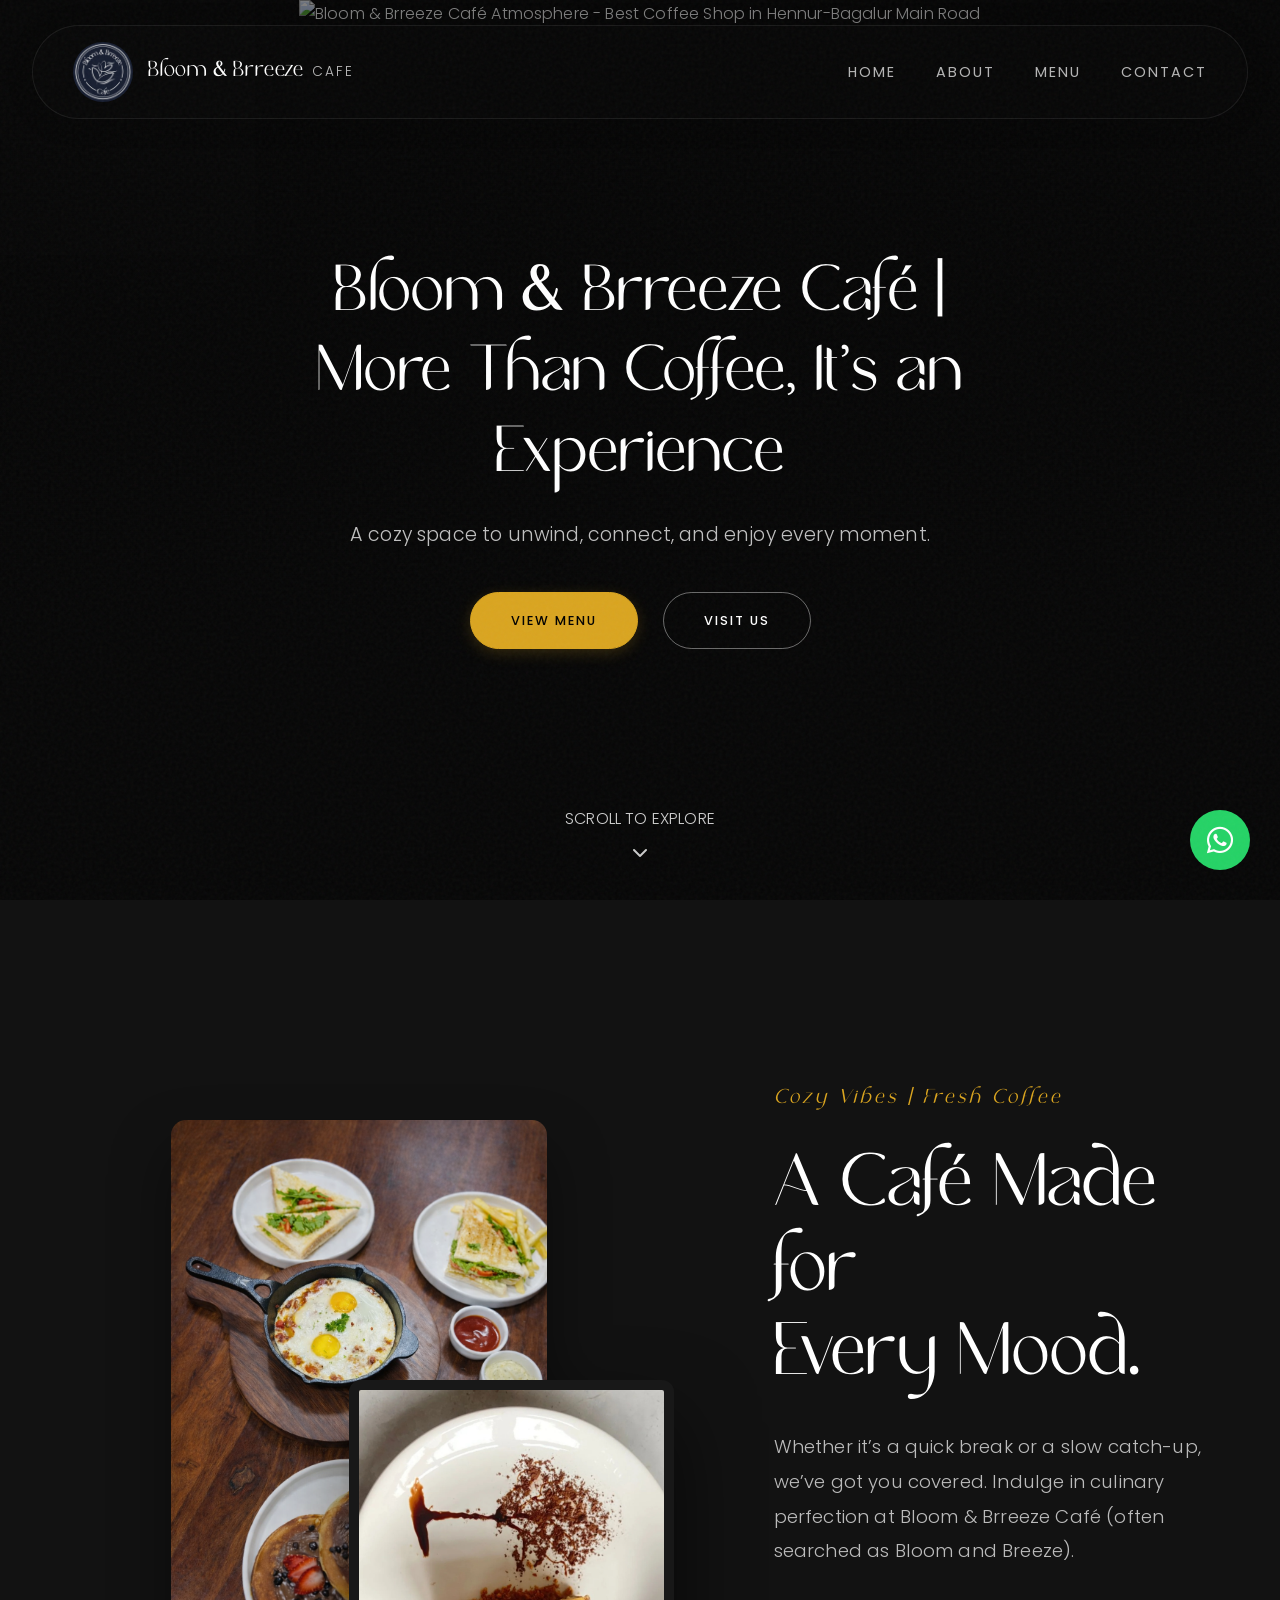
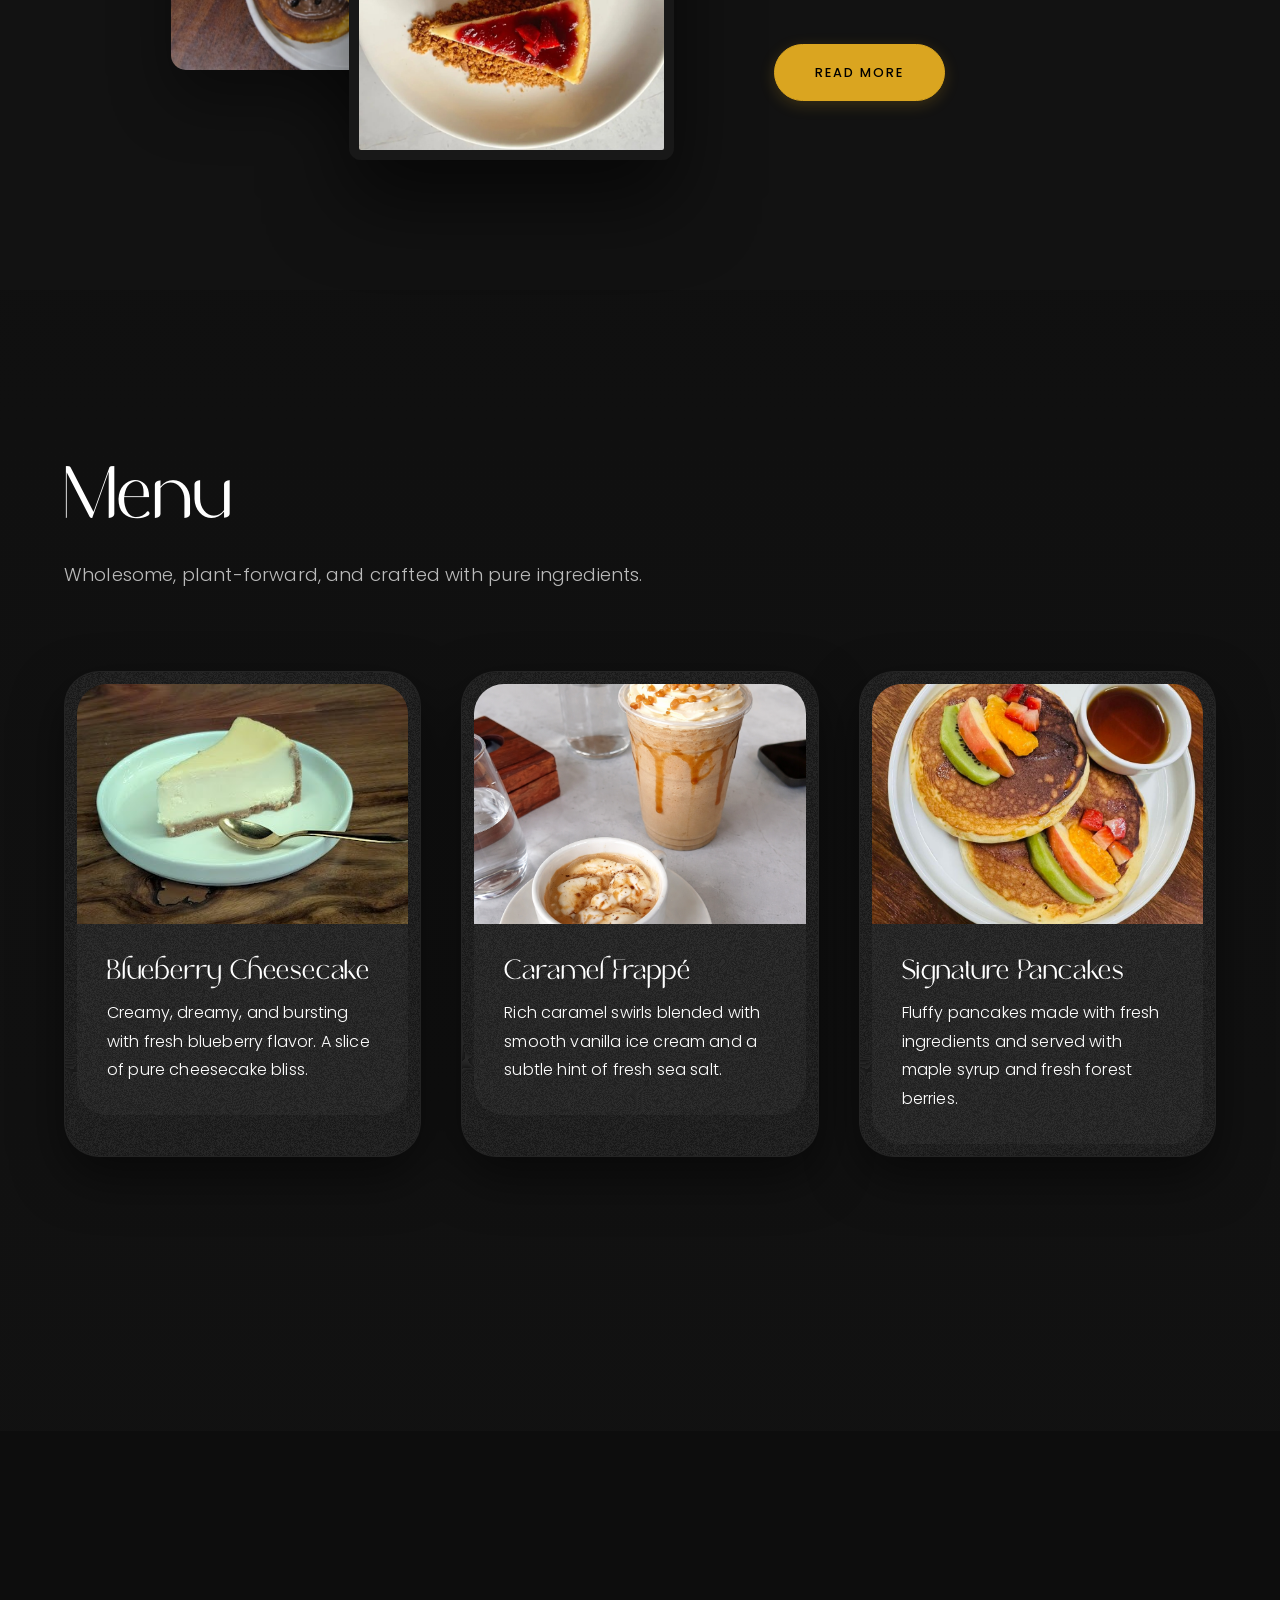
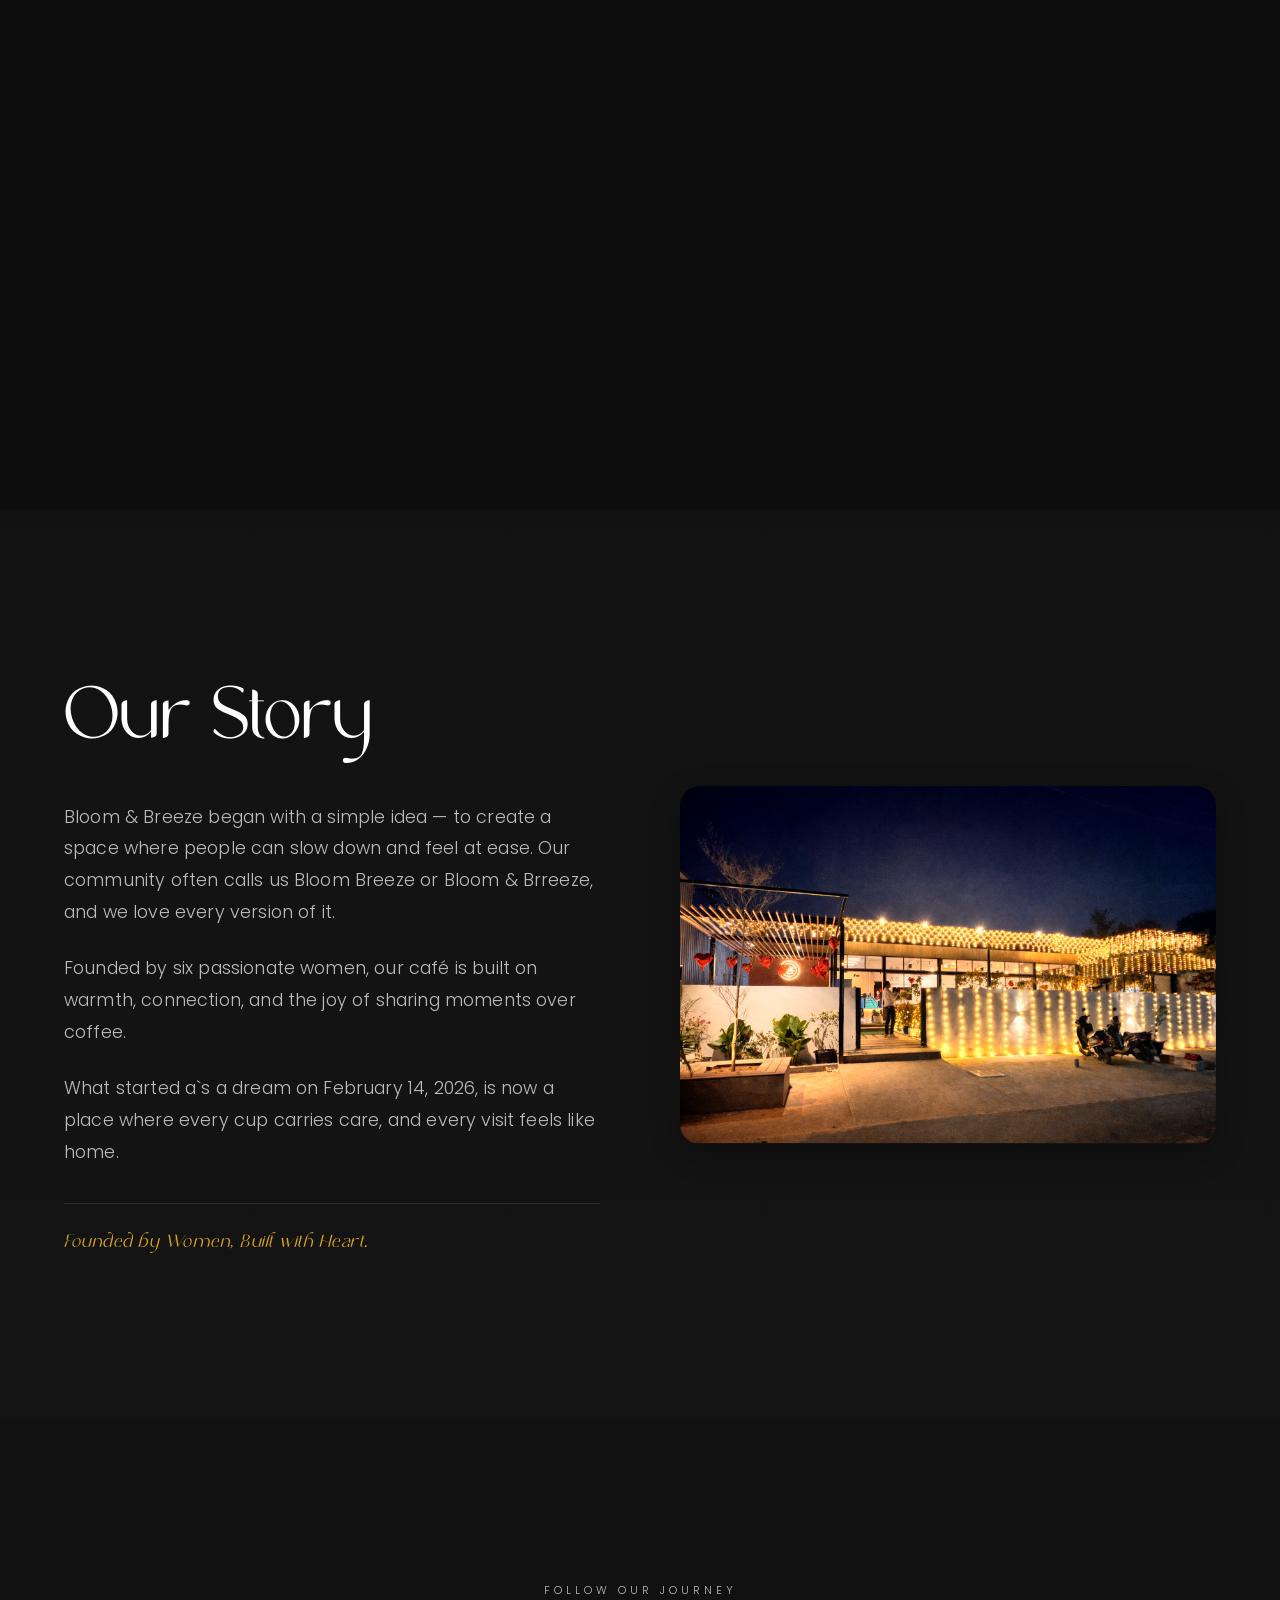
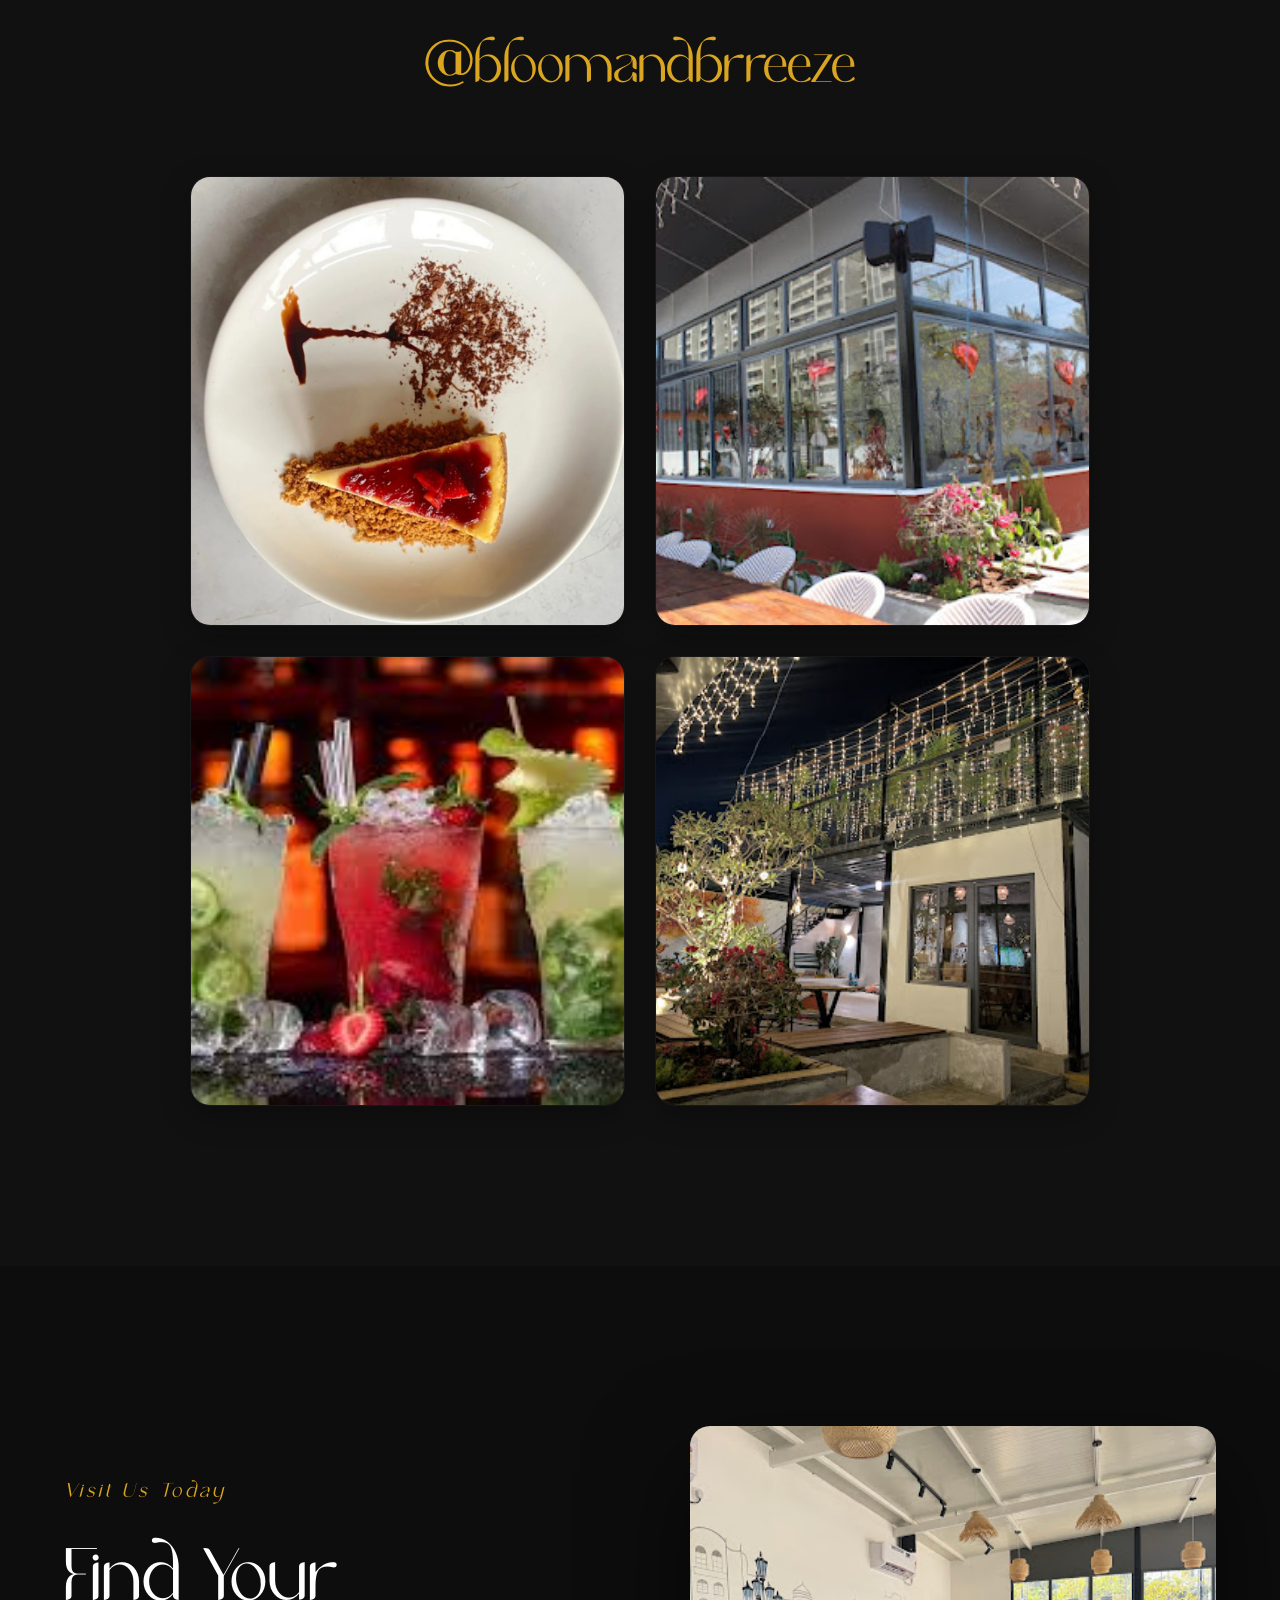
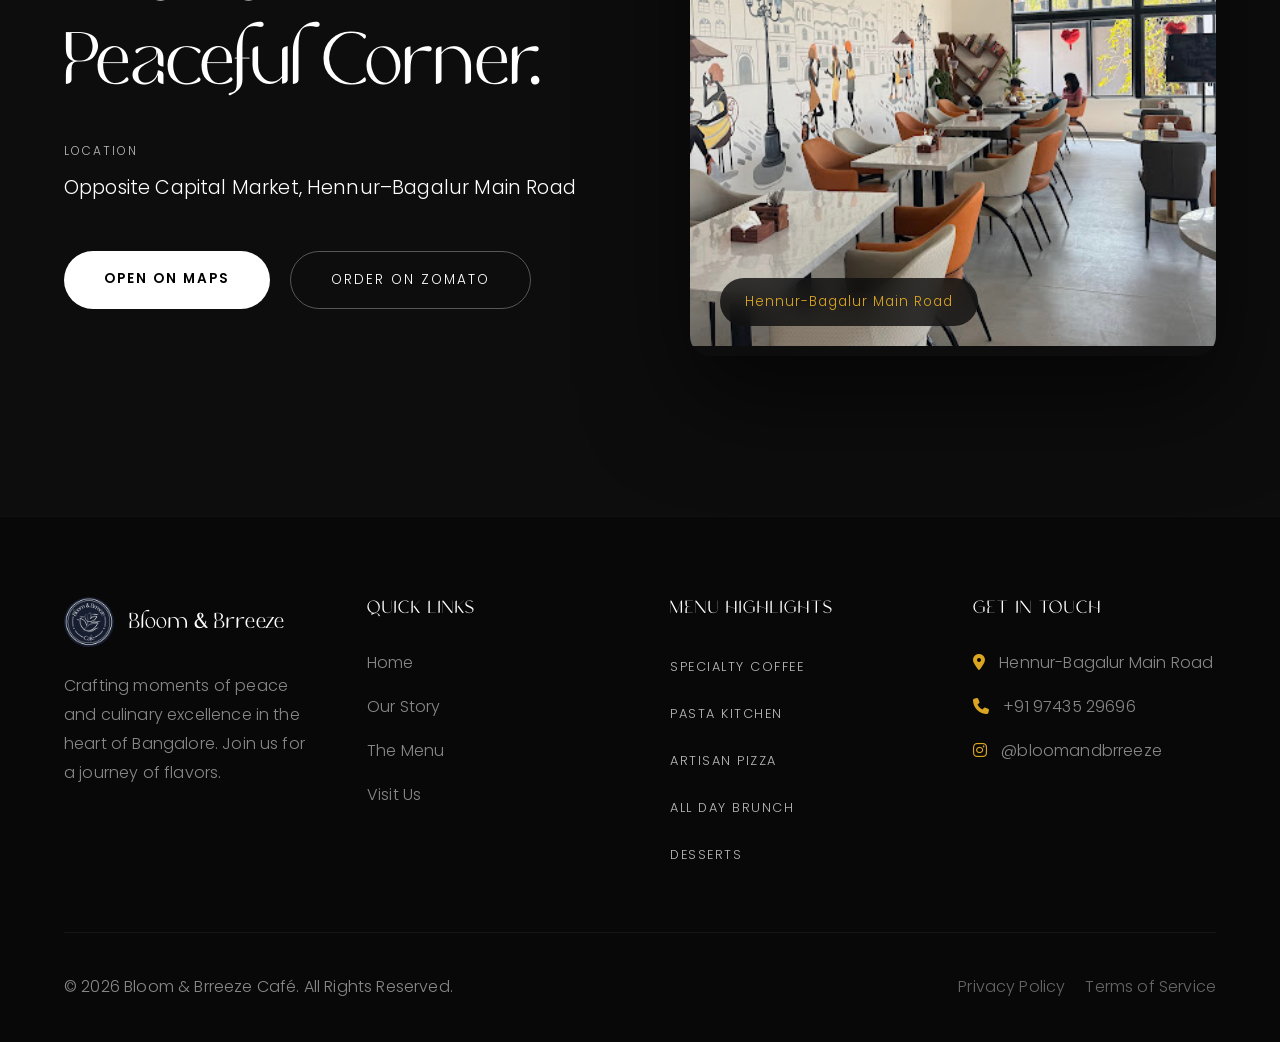
==== commit 5dea480e: "Finalized Trustindex integration" ====
--- a/index.html
+++ b/index.html
@@ -162,6 +162,16 @@
                 </a>
             </div>
 
+        </div>
+    </section>
+
+    <section id="reviews" class="section-padding bg-darkest">
+        <div class="container">
+            <h2 class="section-title reveal reveal-up">What Our Customers Say</h2>
+            <div class="reviews-widget-container reveal reveal-up reveal-delay-1">
+                <!-- Trustindex.io Widget -->
+                <script defer async src='https://cdn.trustindex.io/loader.js?9e61484706dc1797730669f05c6'></script>
+            </div>
         </div>
     </section>
 
--- a/style.css
+++ b/style.css
@@ -1153,6 +1153,18 @@
     transform: translateY(-20px) translateX(-10px);
 }
 
+/* --- Google Reviews Section (Trustindex Widget) --- */
+.reviews-widget-container {
+    min-height: 250px; /* Placeholder height to prevent layout shift */
+    width: 100%;
+    padding: 20px 0;
+}
+
+/* Ensure the widget blends with the dark theme if the widget itself doesn't have its own theme */
+.reviews-widget-container iframe {
+    border-radius: var(--radius-md) !important;
+}
+
 /* --- Footer --- */
 footer {
     background: #080808;
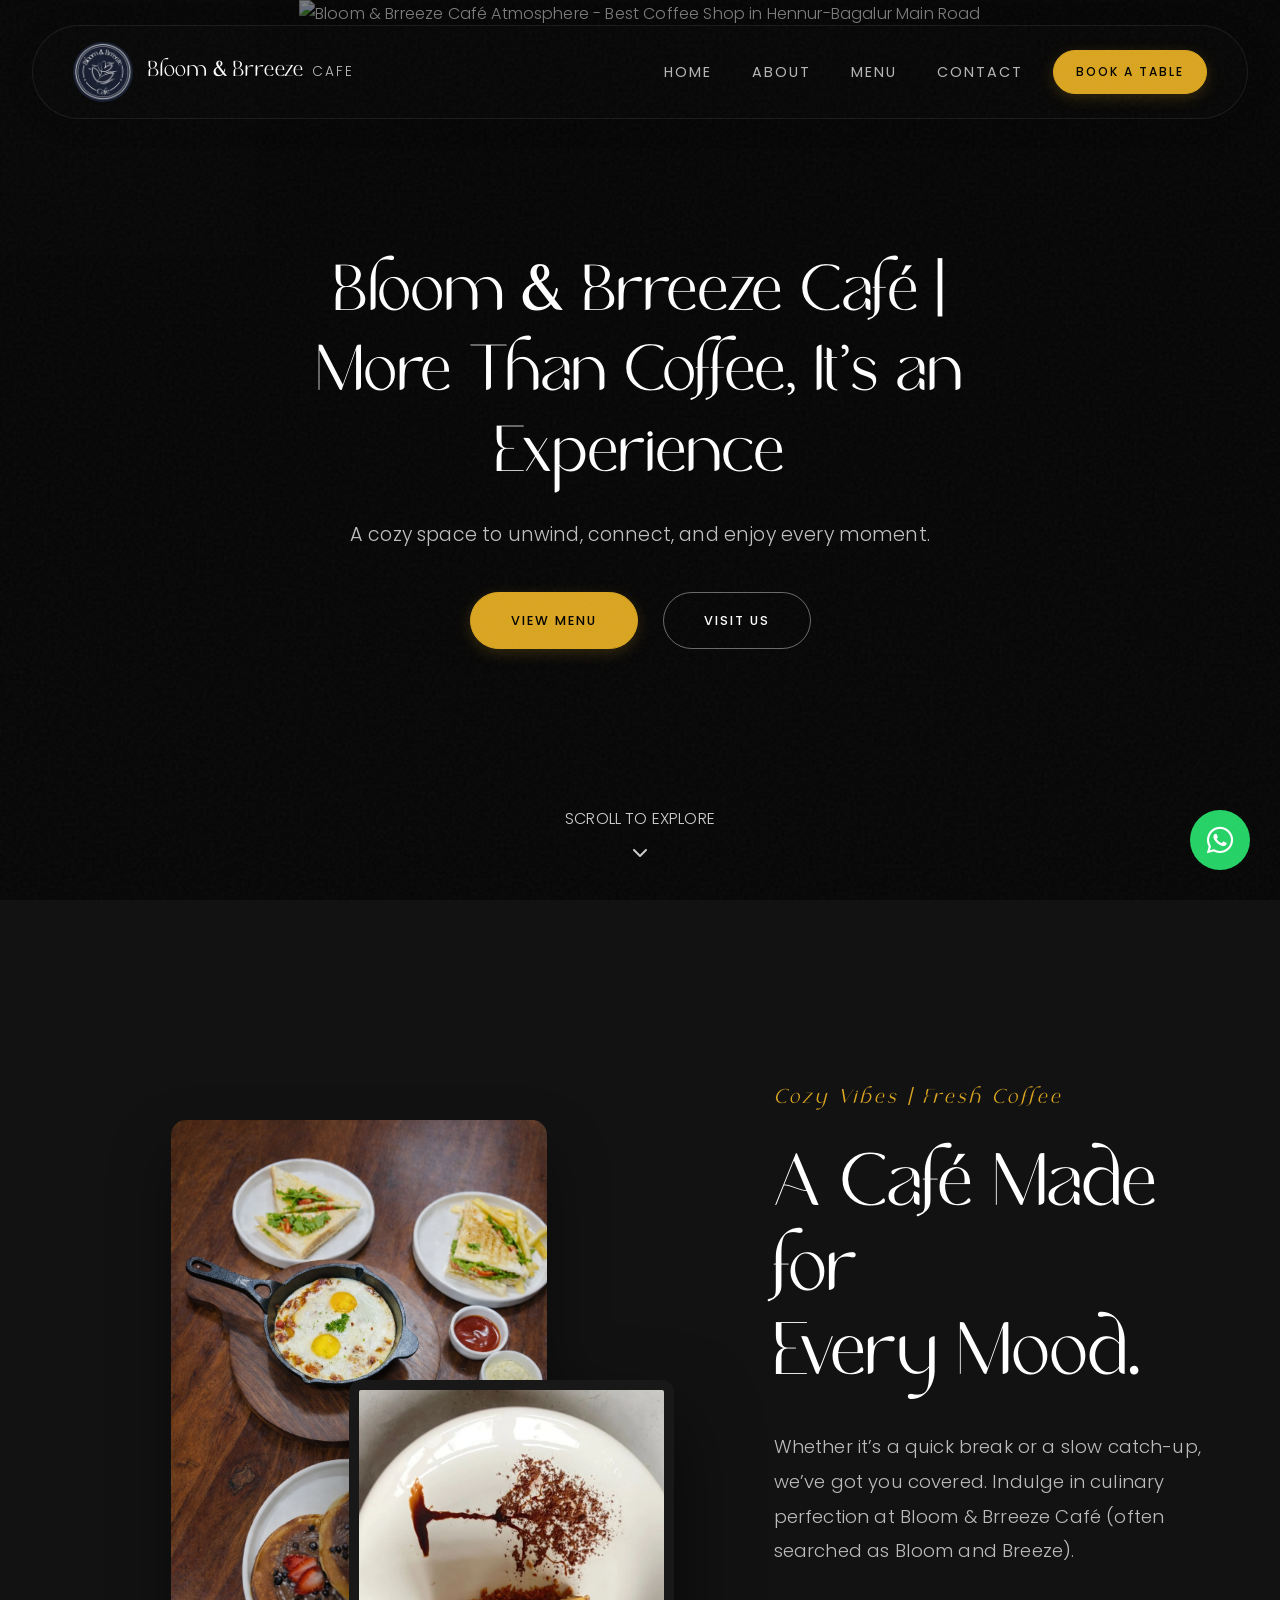
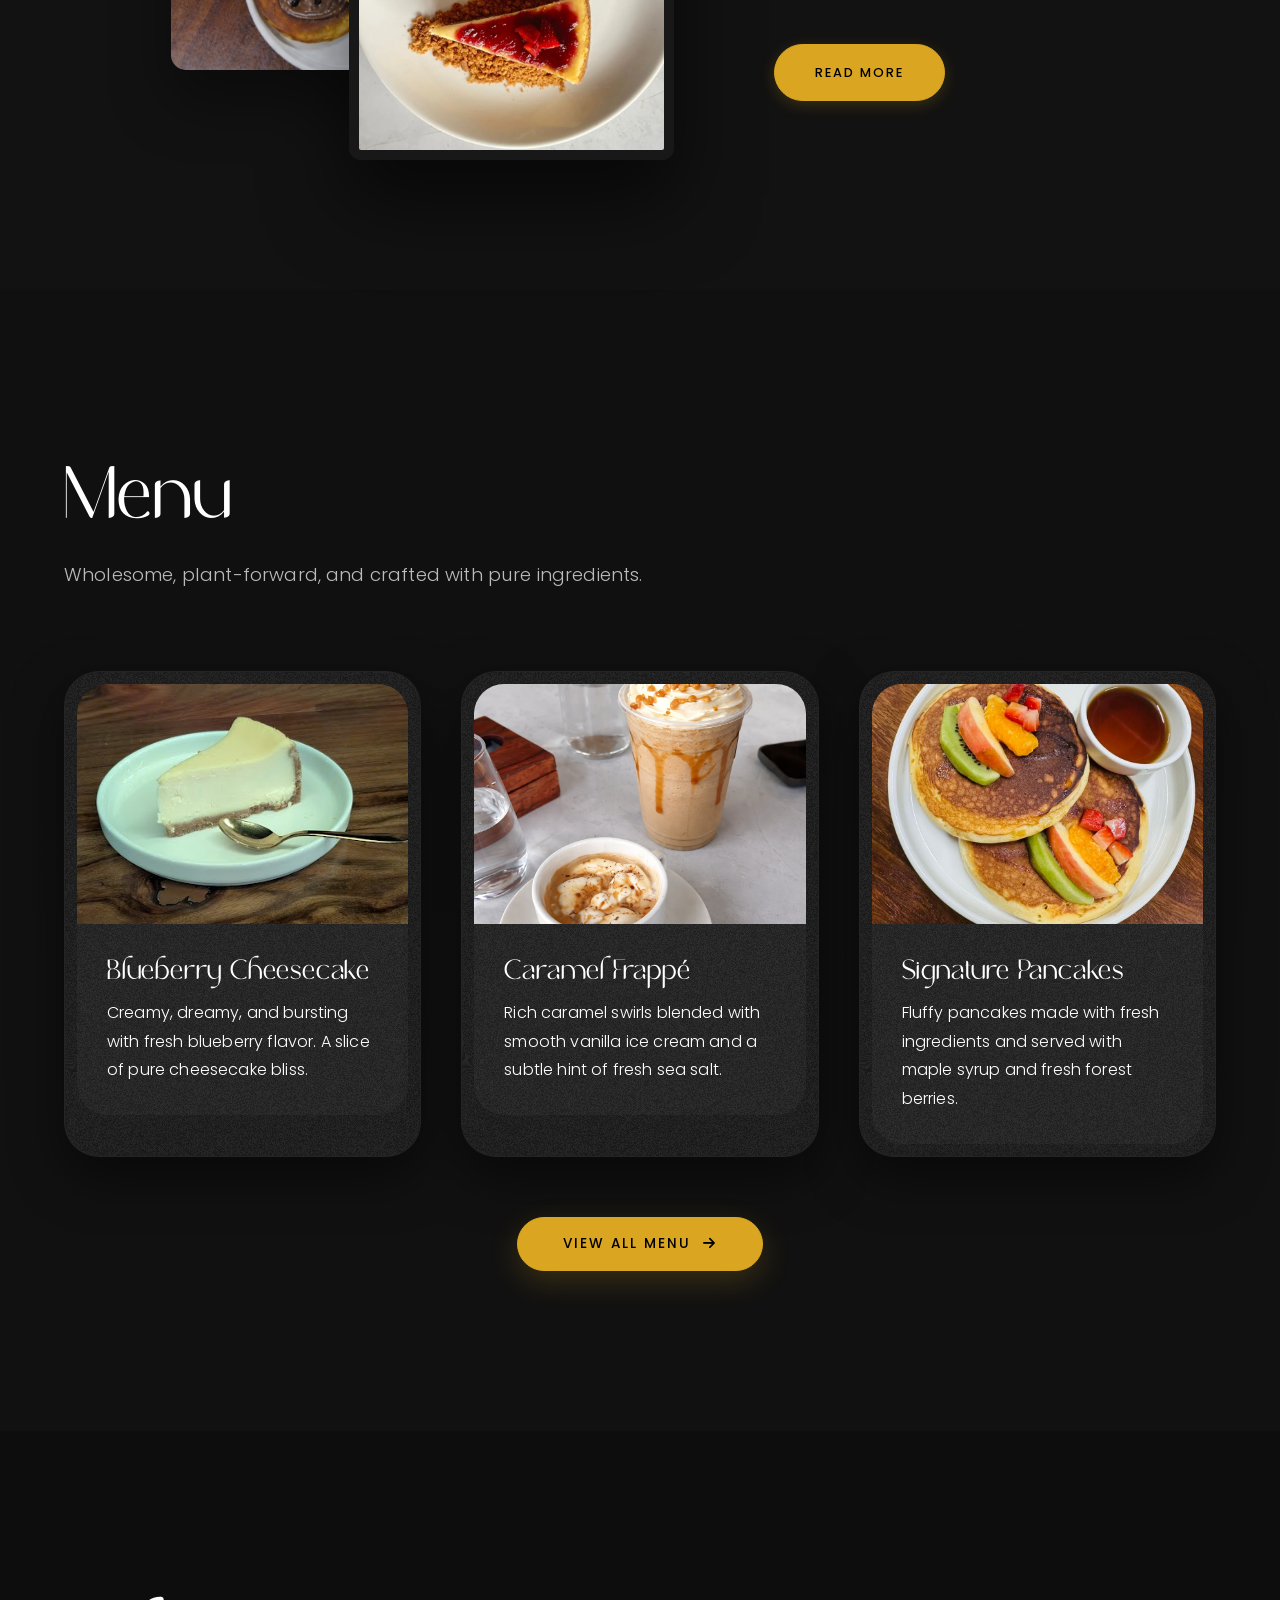
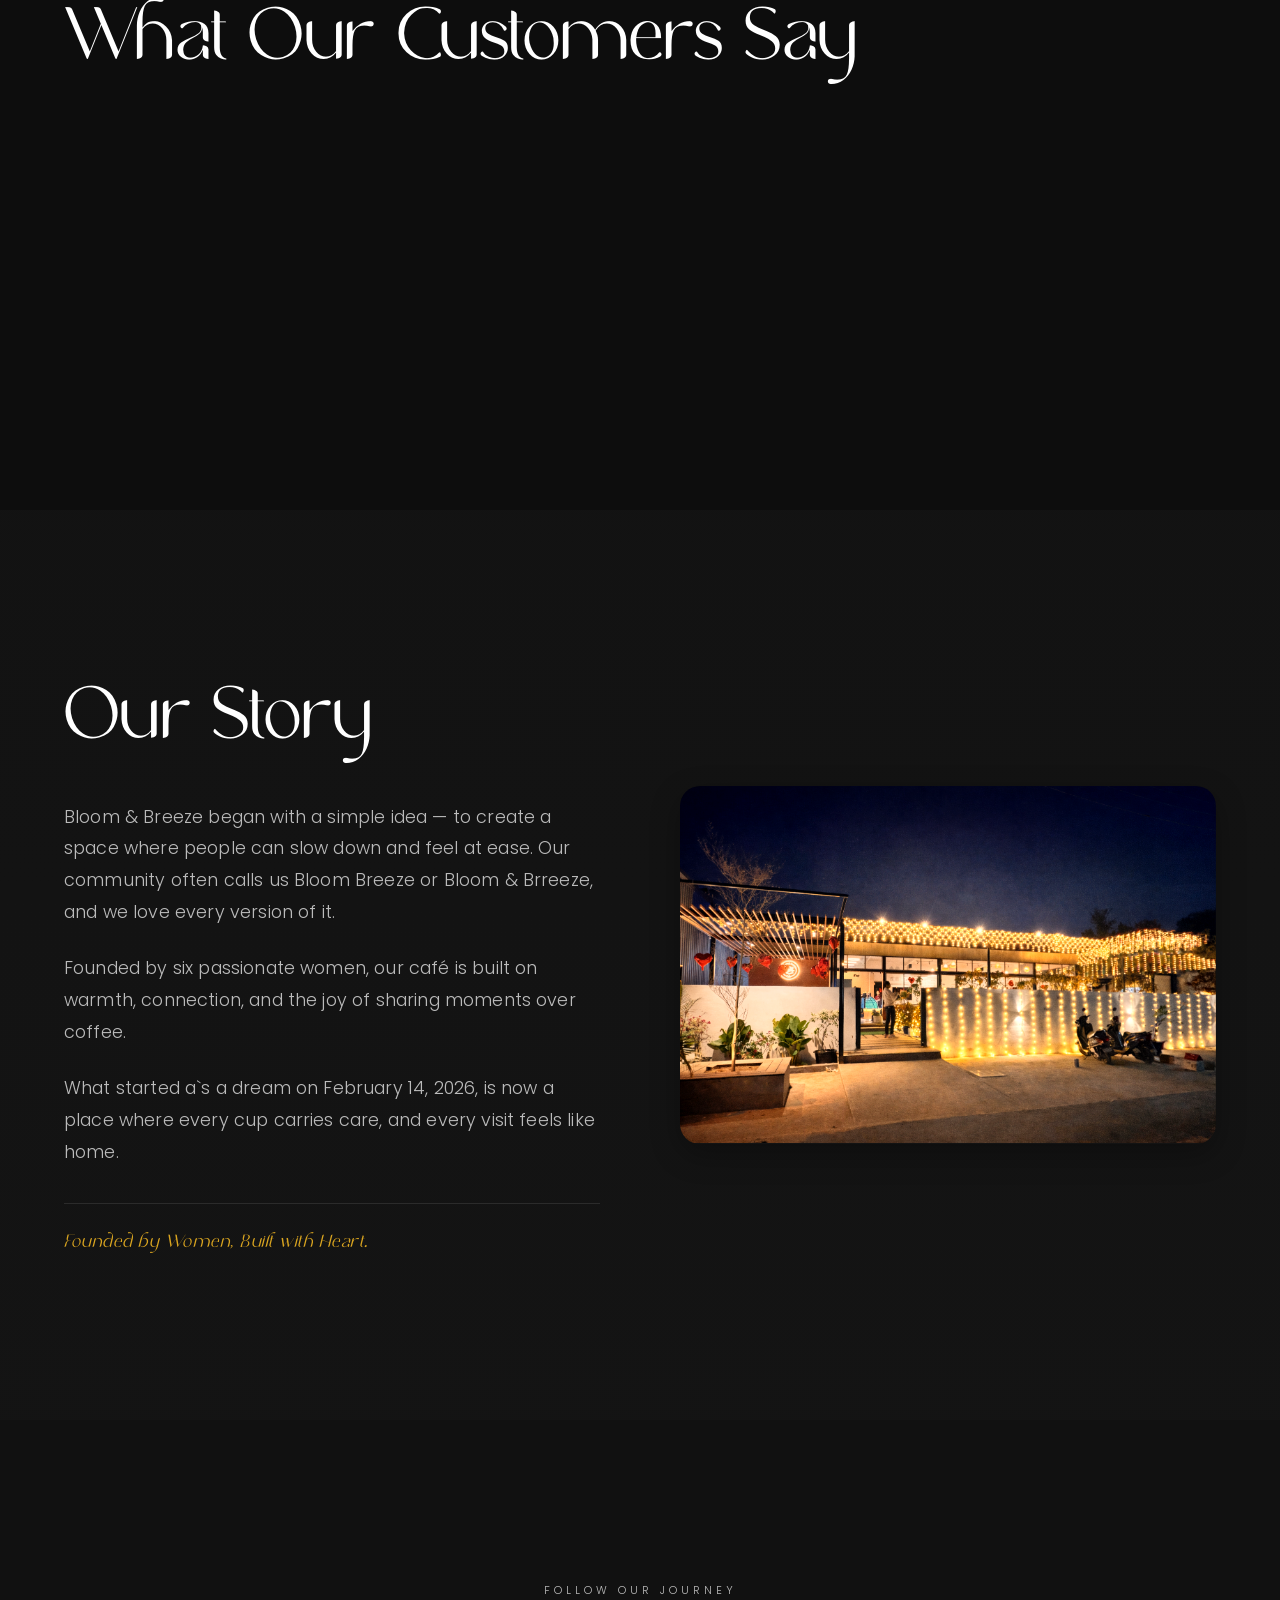
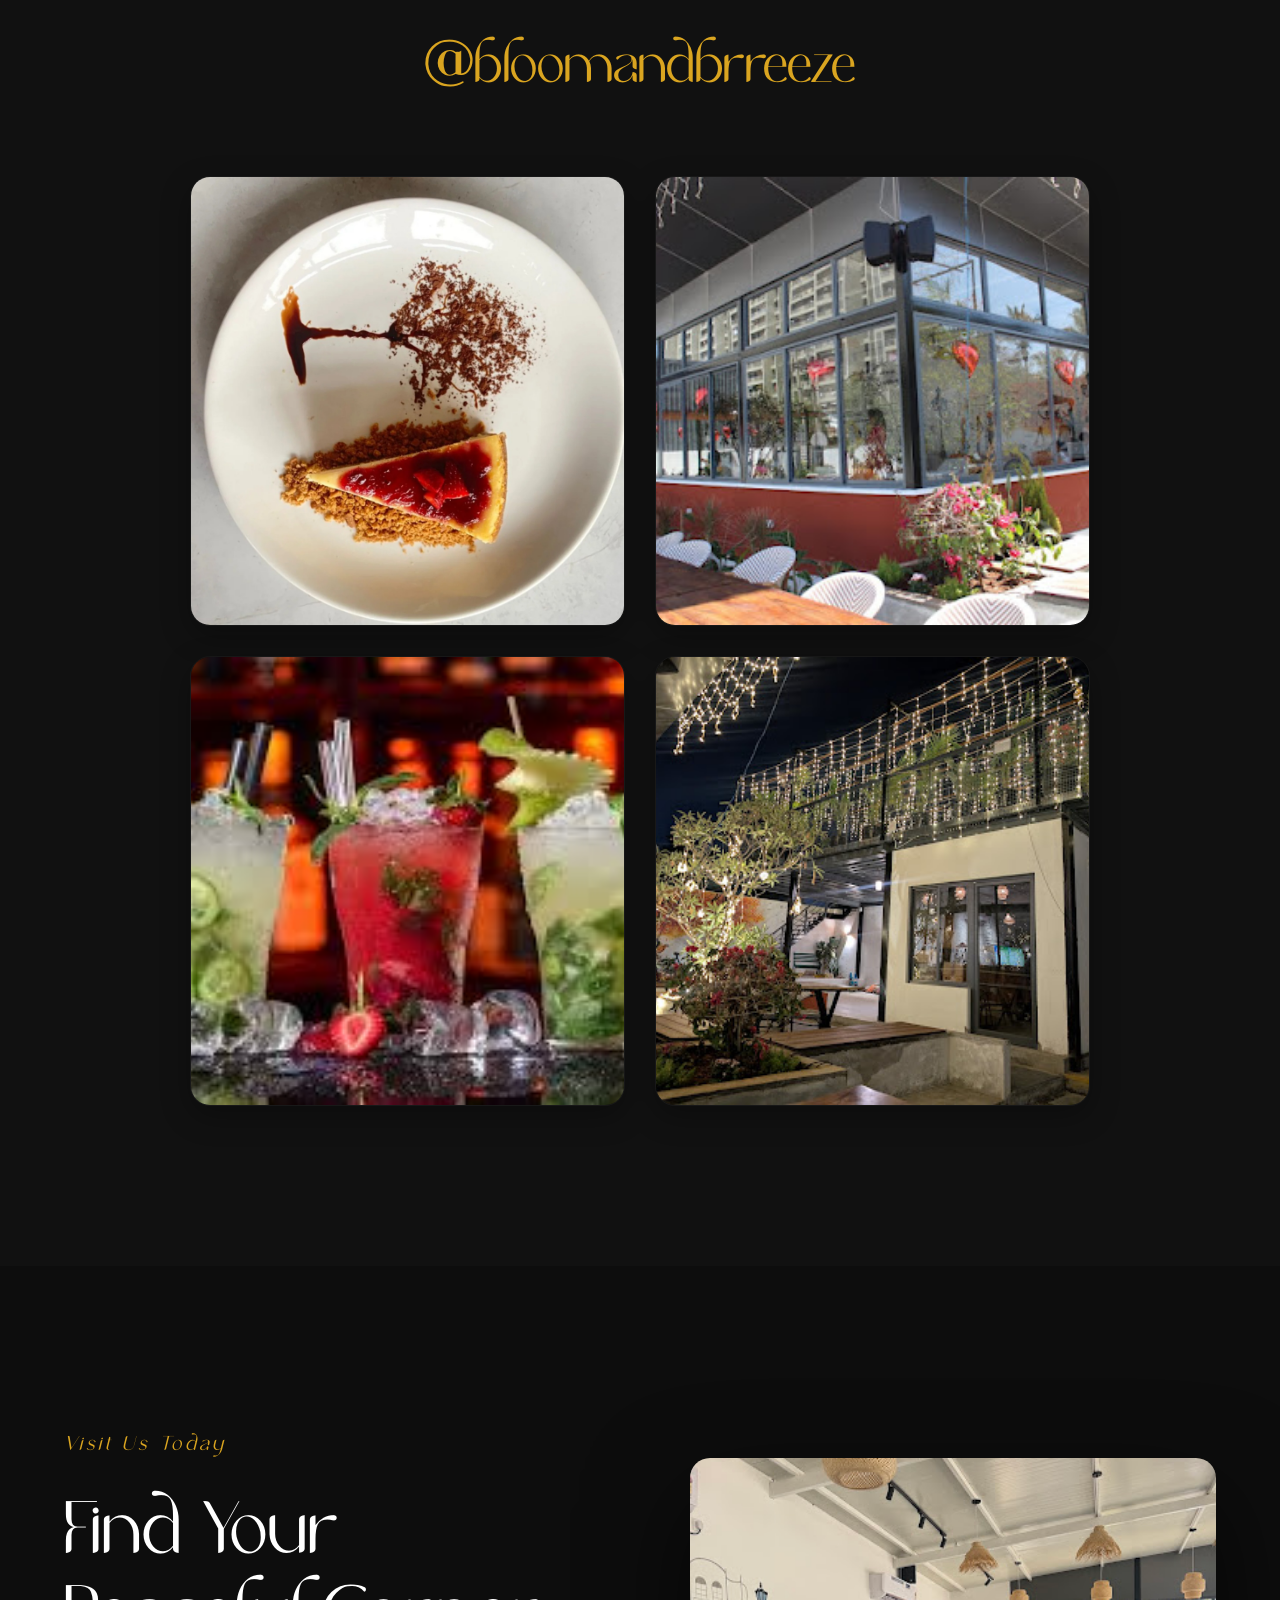
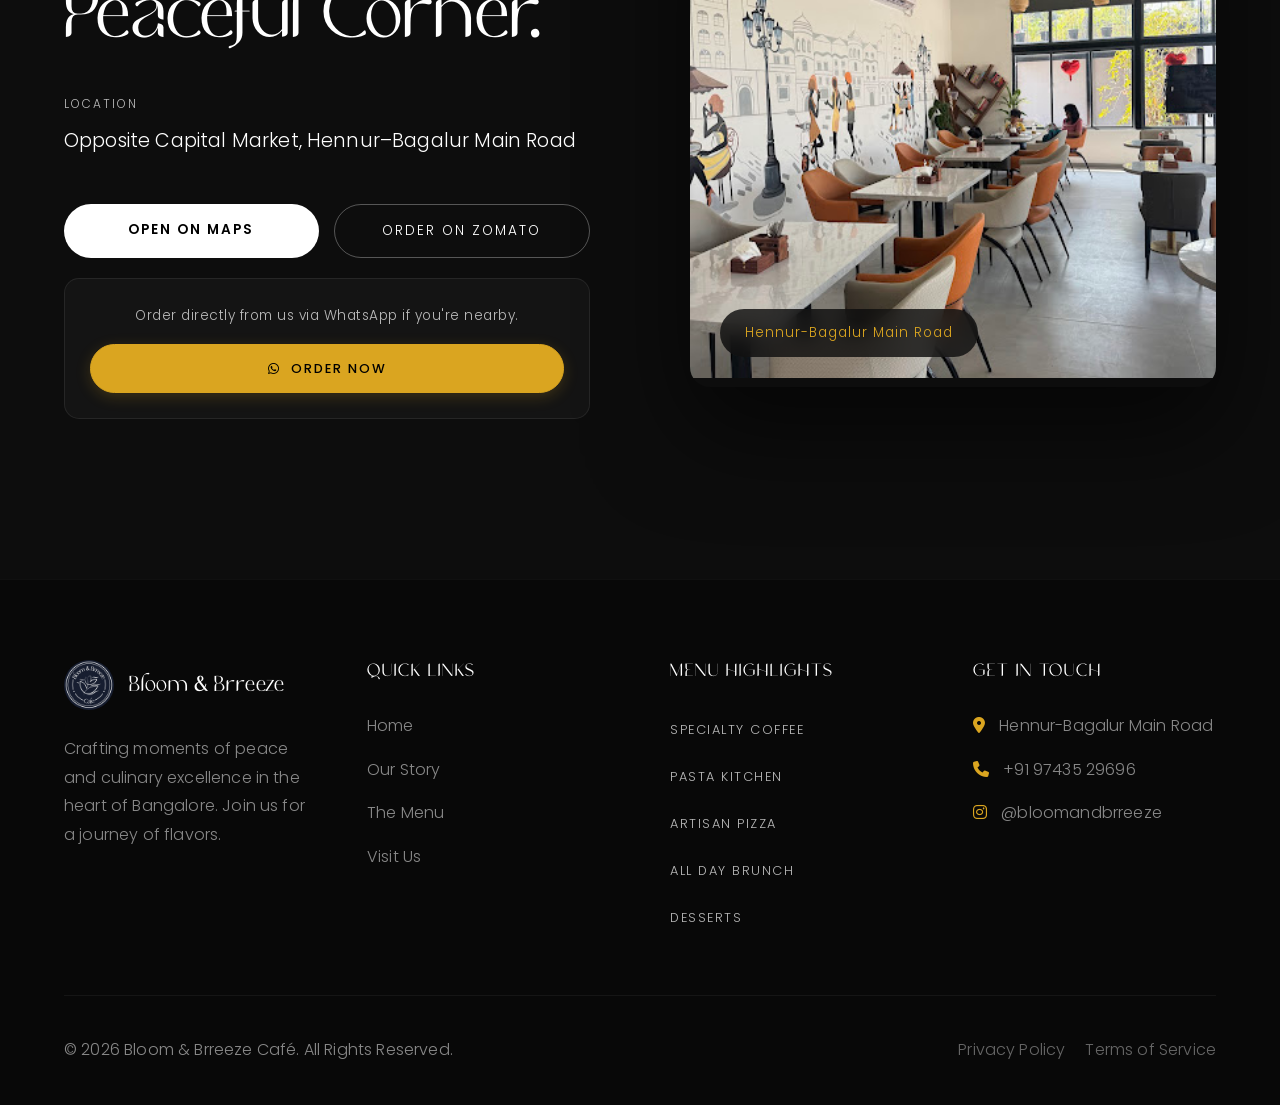
==== commit f880e86e: "hello updated final buttons and dynamic sheets integration" ====
--- a/index.html
+++ b/index.html
@@ -48,13 +48,21 @@
                     <span class="logo-sub">Cafe</span>
                 </div>
             </a>
-            <ul class="nav-links">
-                <li><a href="index.html">Home</a></li>
-                <li><a href="about.html">About</a></li>
-                <li><a href="menu.html">Menu</a></li>
-                <li><a href="contact.html">Contact</a></li>
-            </ul>
-            <div class="mobile-menu-btn"><i class="fa-solid fa-bars"></i></div>
+            <div style="display: flex; align-items: center; gap: 30px; margin-left: auto;">
+                <ul class="nav-links" style="margin-left: 0;">
+                    <li><a href="index.html">Home</a></li>
+                    <li><a href="about.html">About</a></li>
+                    <li><a href="menu.html">Menu</a></li>
+                    <li><a href="contact.html">Contact</a></li>
+                </ul>
+                <a href="https://wa.me/919743529696?text=Hello%20I%20would%20like%20to%20book%20a%20table" 
+                   class="btn btn-primary nav-cta-btn" 
+                   target="_blank" 
+                   style="padding: 10px 22px; font-size: 0.75rem; border-radius: 50px; white-space: nowrap; transition: transform 0.3s;">
+                   Book a Table
+                </a>
+            </div>
+            <div class="mobile-menu-btn" style="margin-left: 20px;"><i class="fa-solid fa-bars"></i></div>
         </div>
     </nav>
 
@@ -247,15 +255,27 @@
                     <p class="detail-text">Opposite Capital Market, Hennur–Bagalur Main Road</p>
                 </div>
 
-                <div class="visit-actions">
-                    <a href="https://maps.app.goo.gl/ExFvPbKGzKjft3BR8?g_st=ic" class="btn-dark-minimal"
-                        target="_blank">
-                        Open on Maps
-                    </a>
-                    <a href="https://link.zomato.com/xqzv/rshare?id=1299797513056318e" class="btn-dark-outline"
-                        target="_blank">
-                        Order on Zomato
-                    </a>
+                <div class="visit-actions" style="flex-direction: column; align-items: stretch; gap: 20px;">
+                    <div style="display: flex; gap: 15px; width: 100%;">
+                        <a href="https://maps.app.goo.gl/ExFvPbKGzKjft3BR8?g_st=ic" class="btn-dark-minimal"
+                            target="_blank" style="flex: 1; text-align: center; border-radius: 50px; padding: 14px 20px;">
+                            Open on Maps
+                        </a>
+                        <a href="https://link.zomato.com/xqzv/rshare?id=1299797513056318e" class="btn-dark-outline"
+                            target="_blank" style="flex: 1; text-align: center; border-radius: 50px; padding: 14px 20px;">
+                            Order on Zomato
+                        </a>
+                    </div>
+                    
+                    <div style="background: rgba(255, 255, 255, 0.03); border: 1px solid rgba(255, 255, 255, 0.08); padding: 25px; border-radius: 15px; text-align: center;" class="reveal reveal-up">
+                        <p style="font-size: 0.85rem; color: var(--text-muted); margin-bottom: 15px; letter-spacing: 0.5px;">Order directly from us via WhatsApp if you're nearby.</p>
+                        <a href="https://wa.me/919743529696?text=Hello%20I%20would%20like%20to%20place%20an%20order" 
+                           class="btn btn-primary" 
+                           target="_blank"
+                           style="padding: 12px 30px; font-size: 0.8rem; border-radius: 50px; width: 100%; display: flex; align-items: center; justify-content: center; gap: 10px;">
+                            <i class="fa-brands fa-whatsapp"></i> Order Now
+                        </a>
+                    </div>
                 </div>
             </div>
 
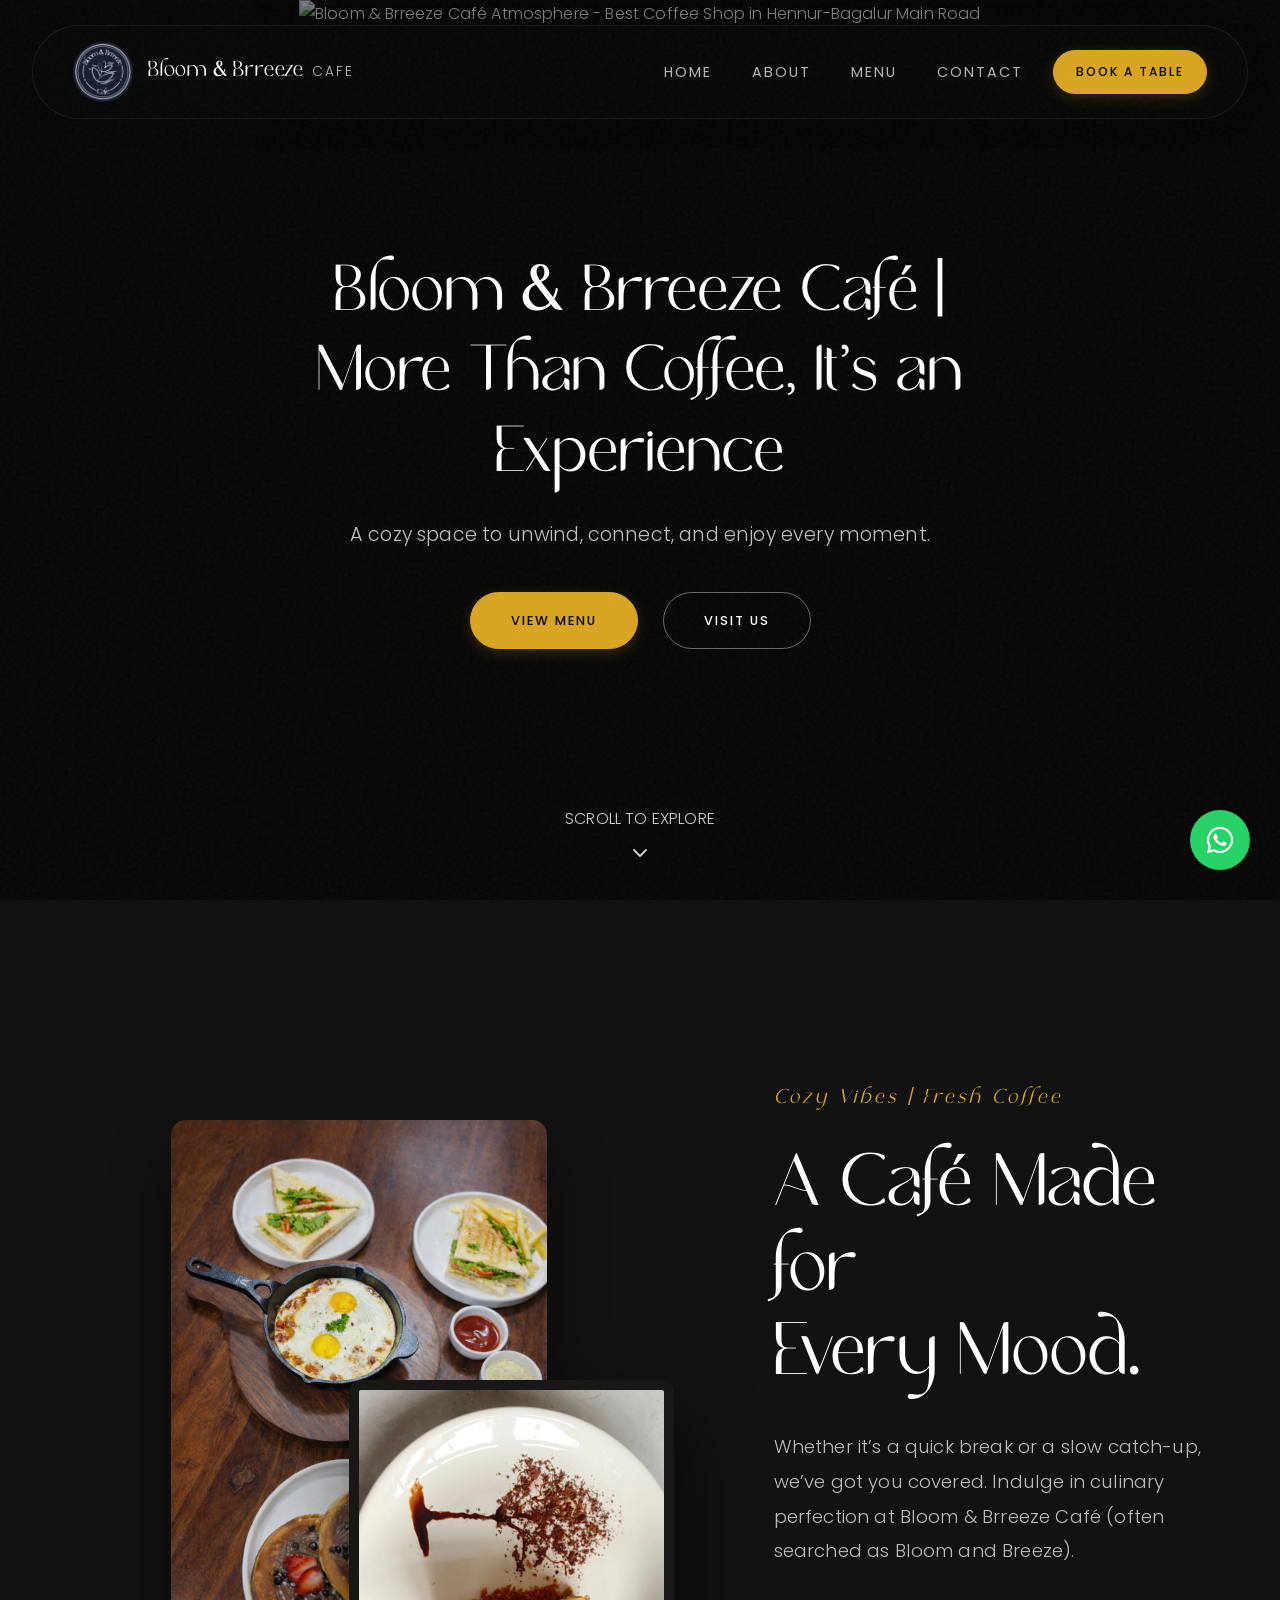
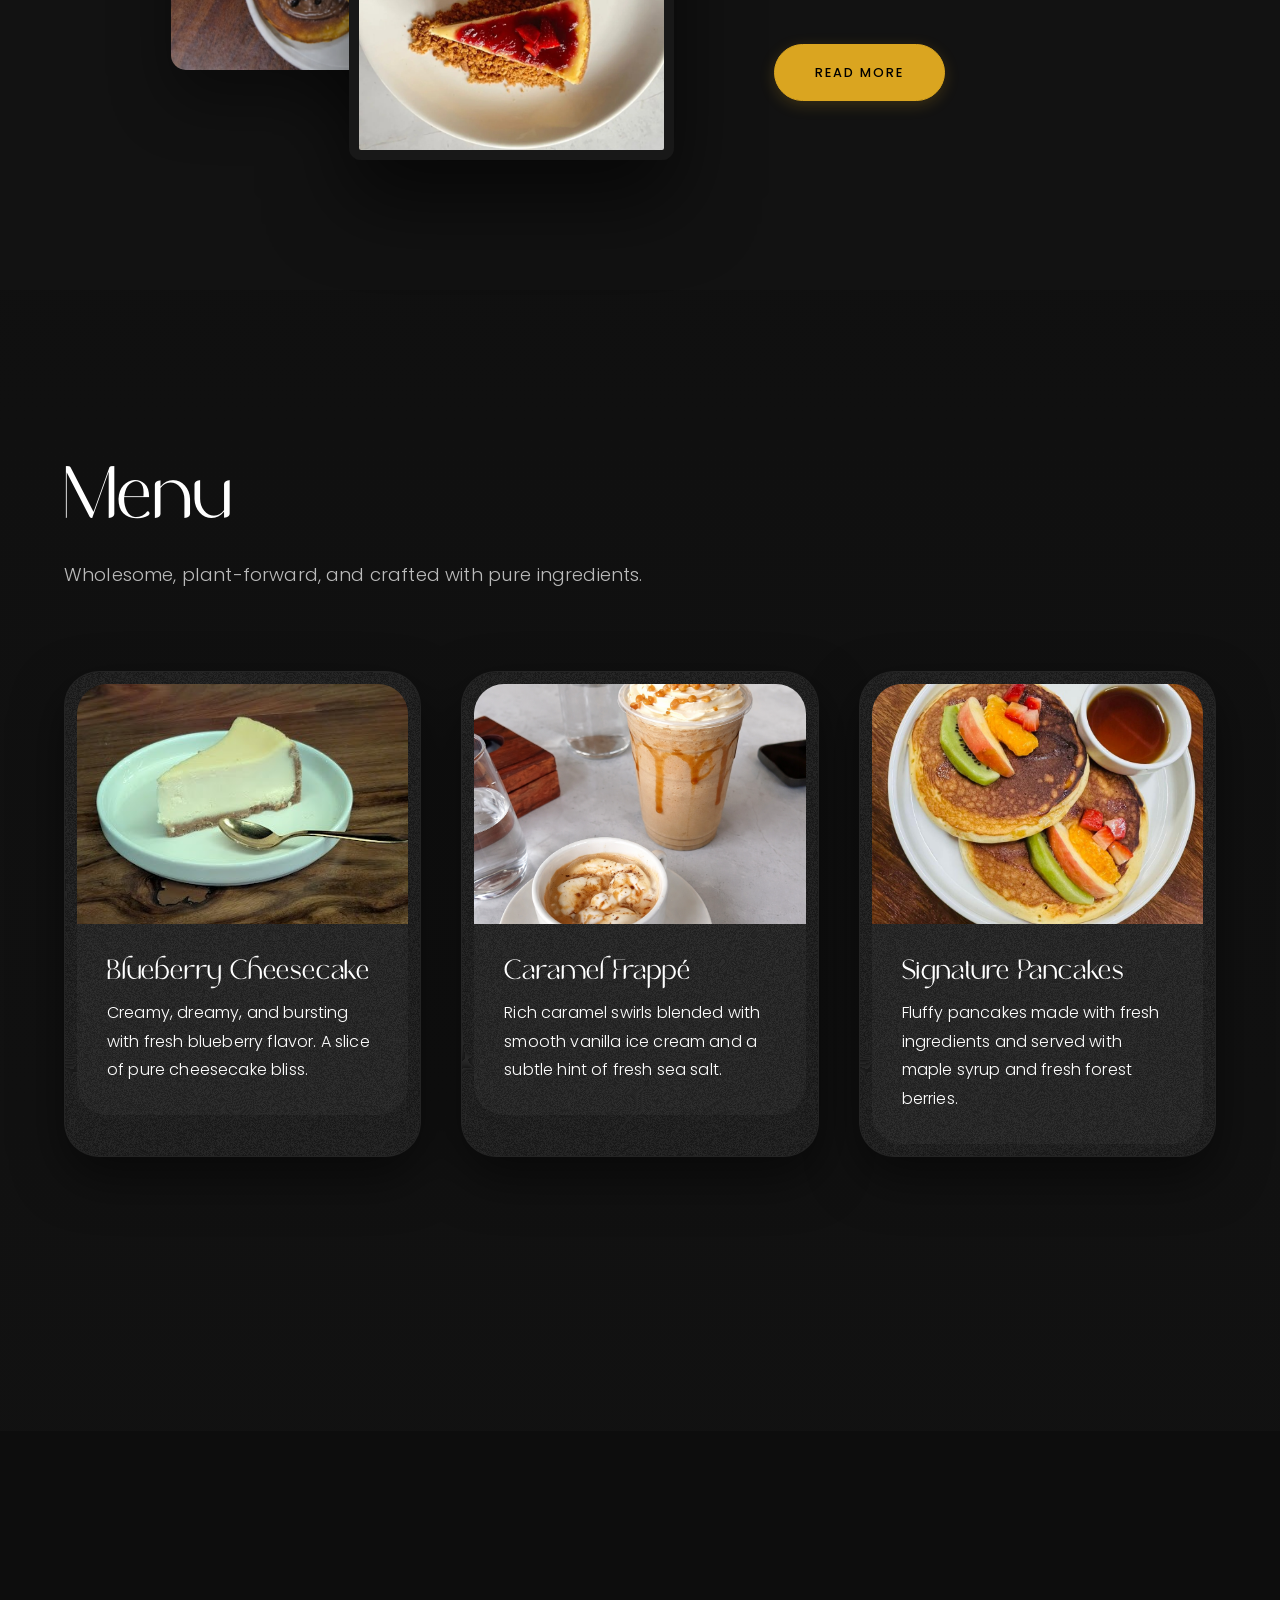
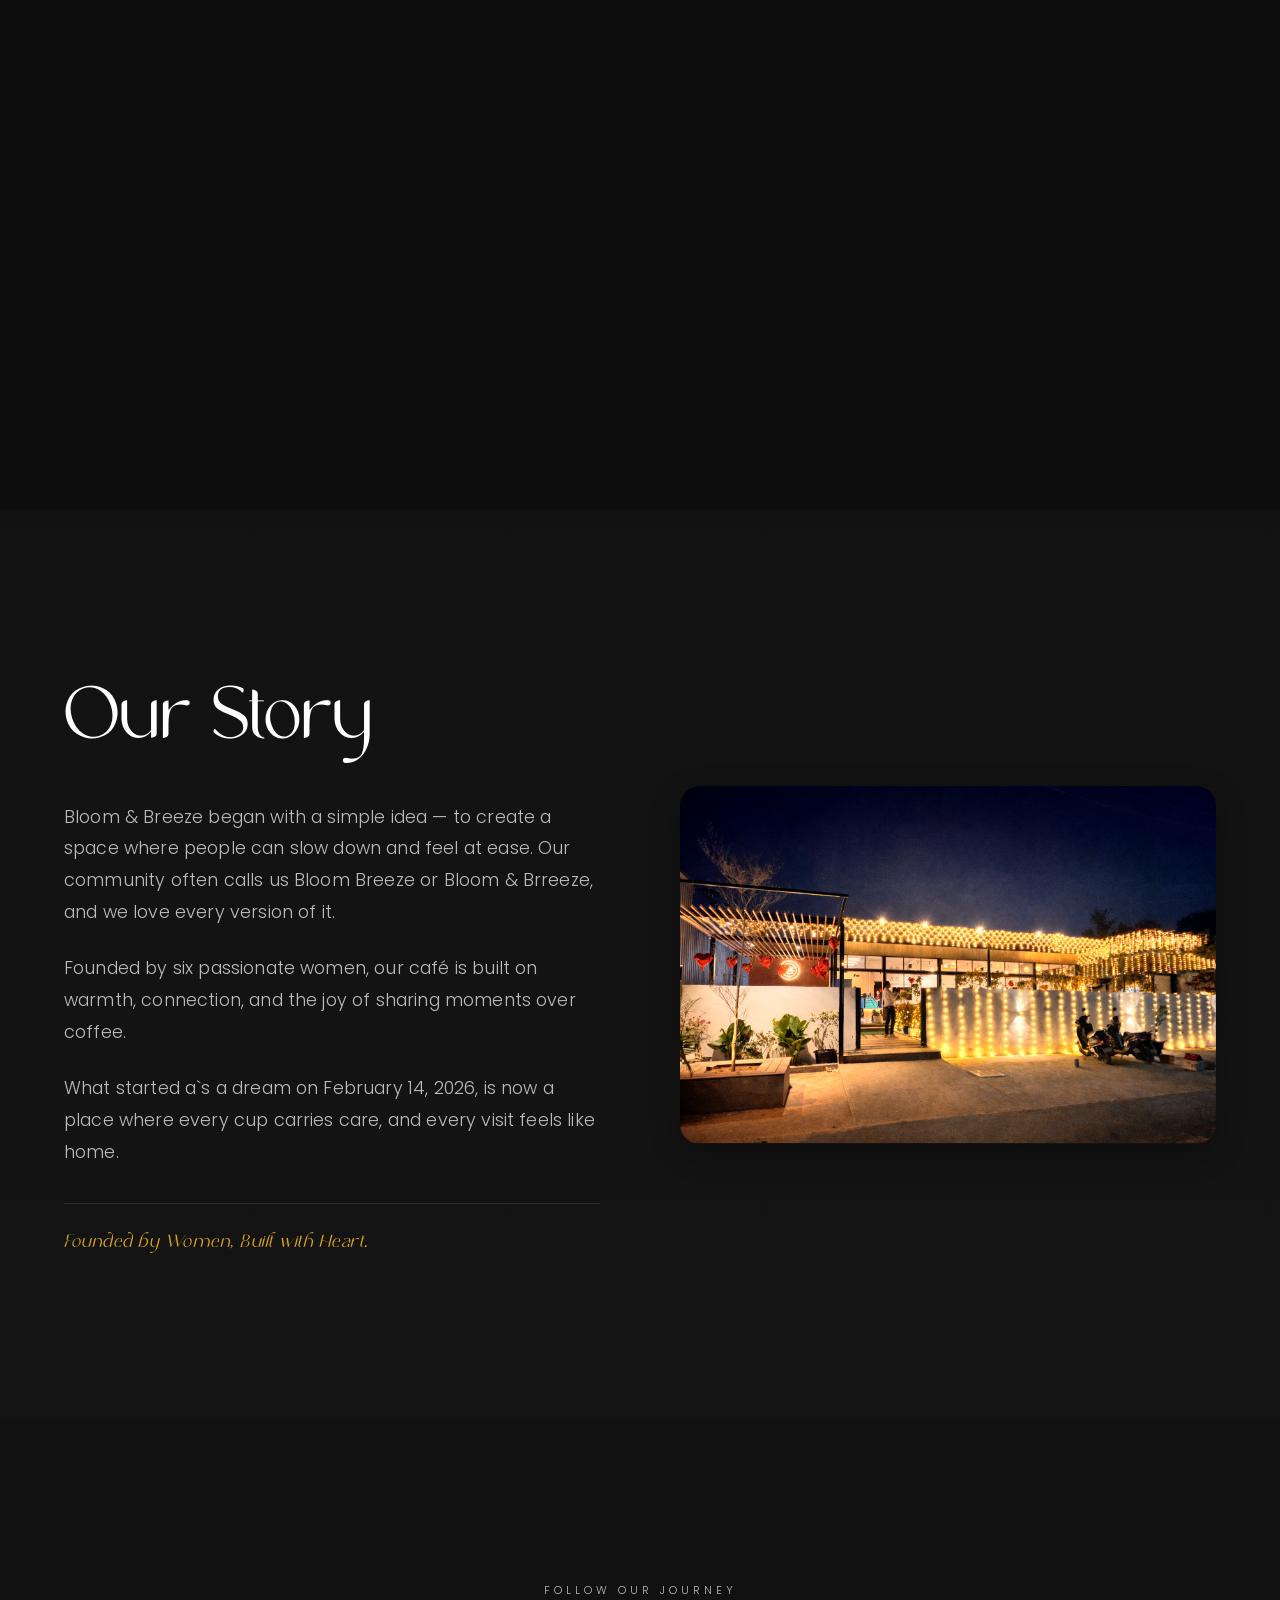
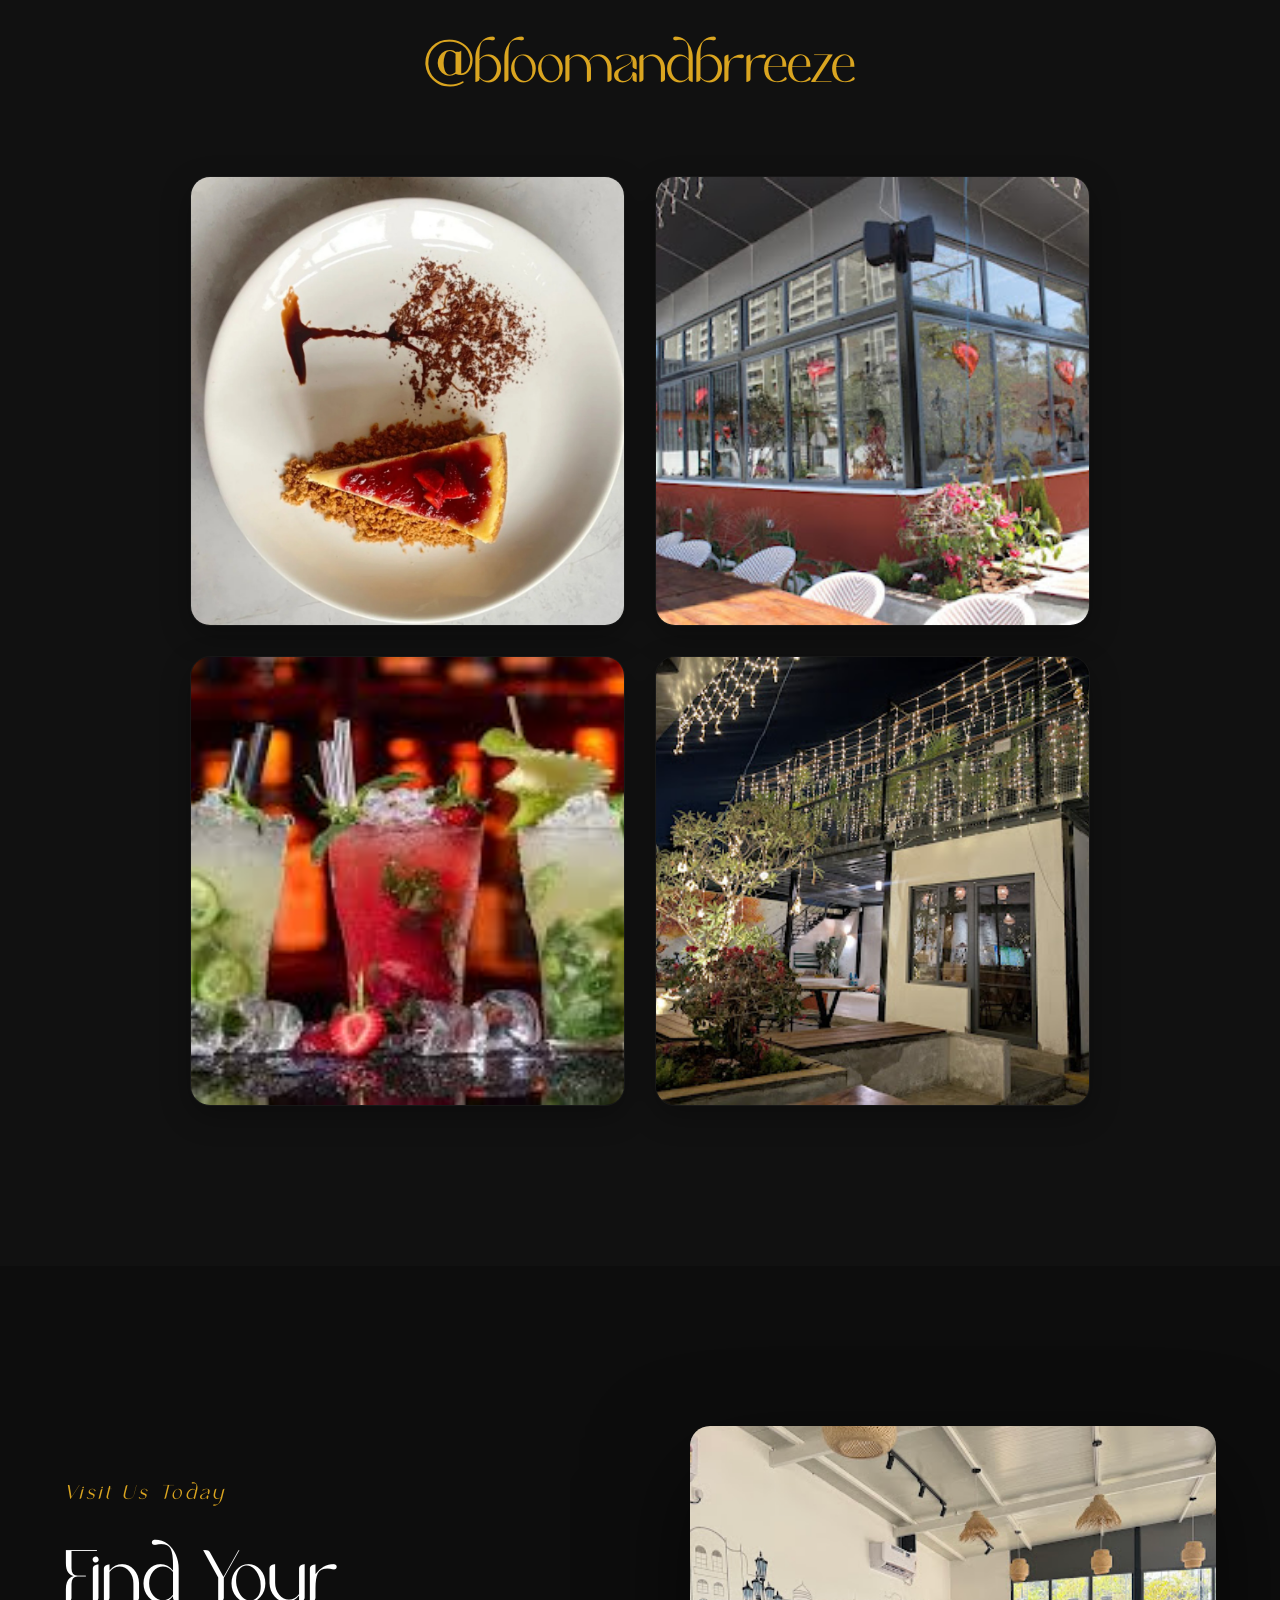
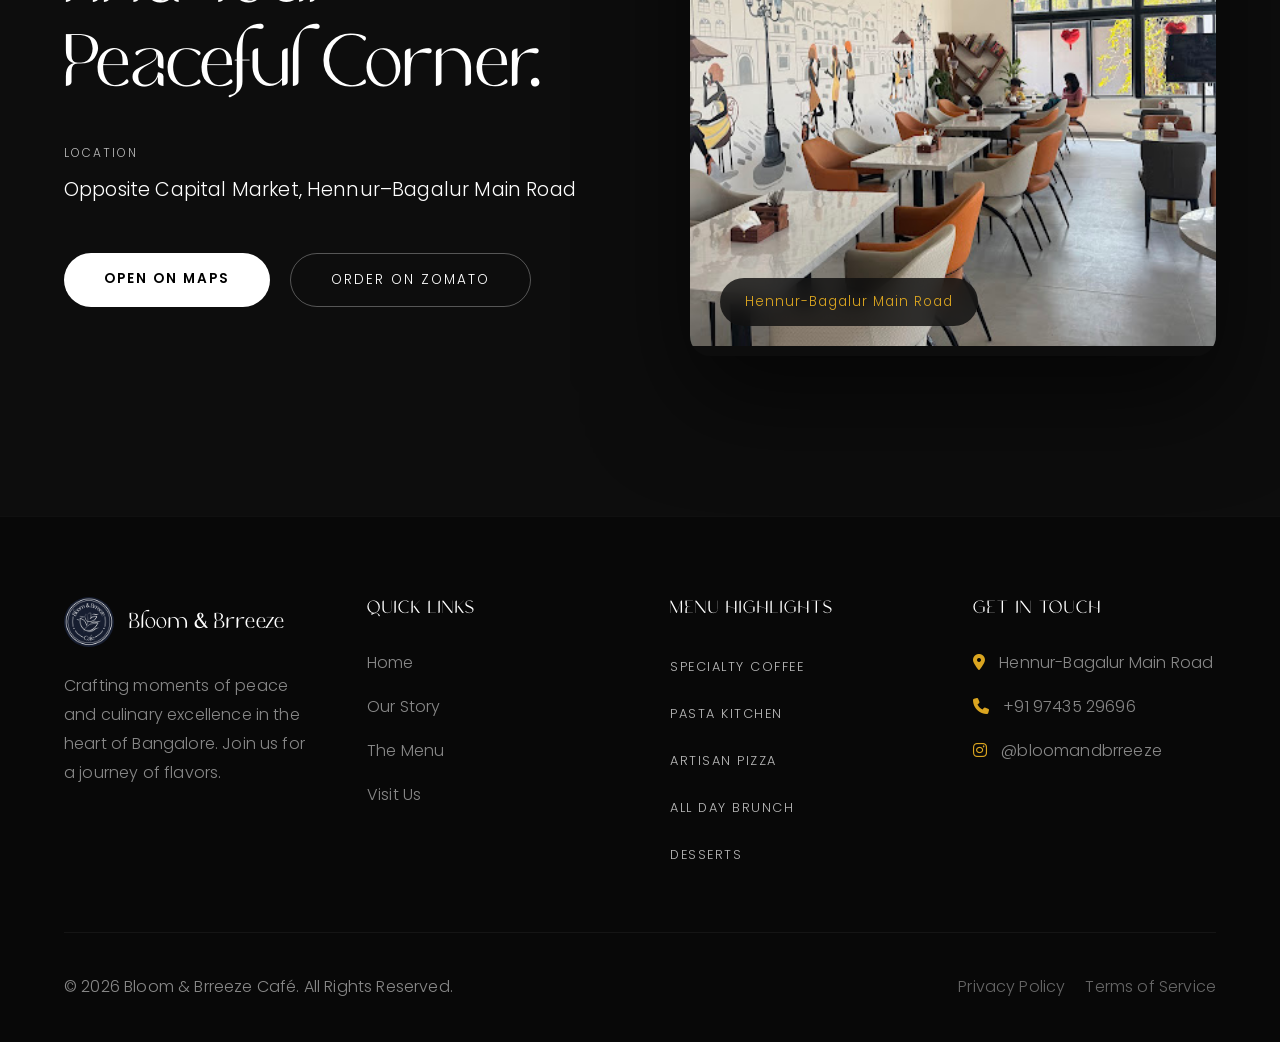
==== commit 1b7a7e8e: "completed all versions" ====
--- a/index.html
+++ b/index.html
@@ -73,6 +73,14 @@
             <li><a href="about.html">About</a></li>
             <li><a href="menu.html">Menu</a></li>
             <li><a href="contact.html">Contact</a></li>
+            <li style="margin-top: 20px;">
+                <a href="https://wa.me/919743529696?text=Hello%20I%20would%20like%20to%20book%20a%20table" 
+                   class="btn btn-primary" 
+                   target="_blank" 
+                   style="padding: 12px 25px; font-size: 0.85rem; border-radius: 50px; display: inline-block; width: 100%; text-align: center;">
+                   Book a Table
+                </a>
+            </li>
         </ul>
     </div>
 
@@ -255,27 +263,15 @@
                     <p class="detail-text">Opposite Capital Market, Hennur–Bagalur Main Road</p>
                 </div>
 
-                <div class="visit-actions" style="flex-direction: column; align-items: stretch; gap: 20px;">
-                    <div style="display: flex; gap: 15px; width: 100%;">
-                        <a href="https://maps.app.goo.gl/ExFvPbKGzKjft3BR8?g_st=ic" class="btn-dark-minimal"
-                            target="_blank" style="flex: 1; text-align: center; border-radius: 50px; padding: 14px 20px;">
-                            Open on Maps
-                        </a>
-                        <a href="https://link.zomato.com/xqzv/rshare?id=1299797513056318e" class="btn-dark-outline"
-                            target="_blank" style="flex: 1; text-align: center; border-radius: 50px; padding: 14px 20px;">
-                            Order on Zomato
-                        </a>
-                    </div>
-                    
-                    <div style="background: rgba(255, 255, 255, 0.03); border: 1px solid rgba(255, 255, 255, 0.08); padding: 25px; border-radius: 15px; text-align: center;" class="reveal reveal-up">
-                        <p style="font-size: 0.85rem; color: var(--text-muted); margin-bottom: 15px; letter-spacing: 0.5px;">Order directly from us via WhatsApp if you're nearby.</p>
-                        <a href="https://wa.me/919743529696?text=Hello%20I%20would%20like%20to%20place%20an%20order" 
-                           class="btn btn-primary" 
-                           target="_blank"
-                           style="padding: 12px 30px; font-size: 0.8rem; border-radius: 50px; width: 100%; display: flex; align-items: center; justify-content: center; gap: 10px;">
-                            <i class="fa-brands fa-whatsapp"></i> Order Now
-                        </a>
-                    </div>
+                <div class="visit-actions">
+                    <a href="https://maps.app.goo.gl/ExFvPbKGzKjft3BR8?g_st=ic" class="btn-dark-minimal"
+                        target="_blank" style="border-radius: 50px; padding: 14px 40px;">
+                        Open on Maps
+                    </a>
+                    <a href="https://link.zomato.com/xqzv/rshare?id=1299797513056318e" class="btn-dark-outline"
+                        target="_blank" style="border-radius: 50px; padding: 14px 40px;">
+                        Order on Zomato
+                    </a>
                 </div>
             </div>
 
--- a/style.css
+++ b/style.css
@@ -2102,6 +2102,13 @@
     .logo-main       { font-size: 1.15rem; }
     .logo-sub        { font-size: 0.78rem; }
 
+    /* Navbar CTA responsiveness */
+    .nav-cta-btn {
+        padding: 8px 16px !important;
+        font-size: 0.7rem !important;
+        margin-left: 10px !important;
+    }
+
     /* Hero */
     .hero-content h1  { font-size: clamp(1.8rem, 9vw, 2.4rem); line-height: 1.25; }
     .hero-content p   { font-size: 0.95rem; margin-bottom: 30px; }
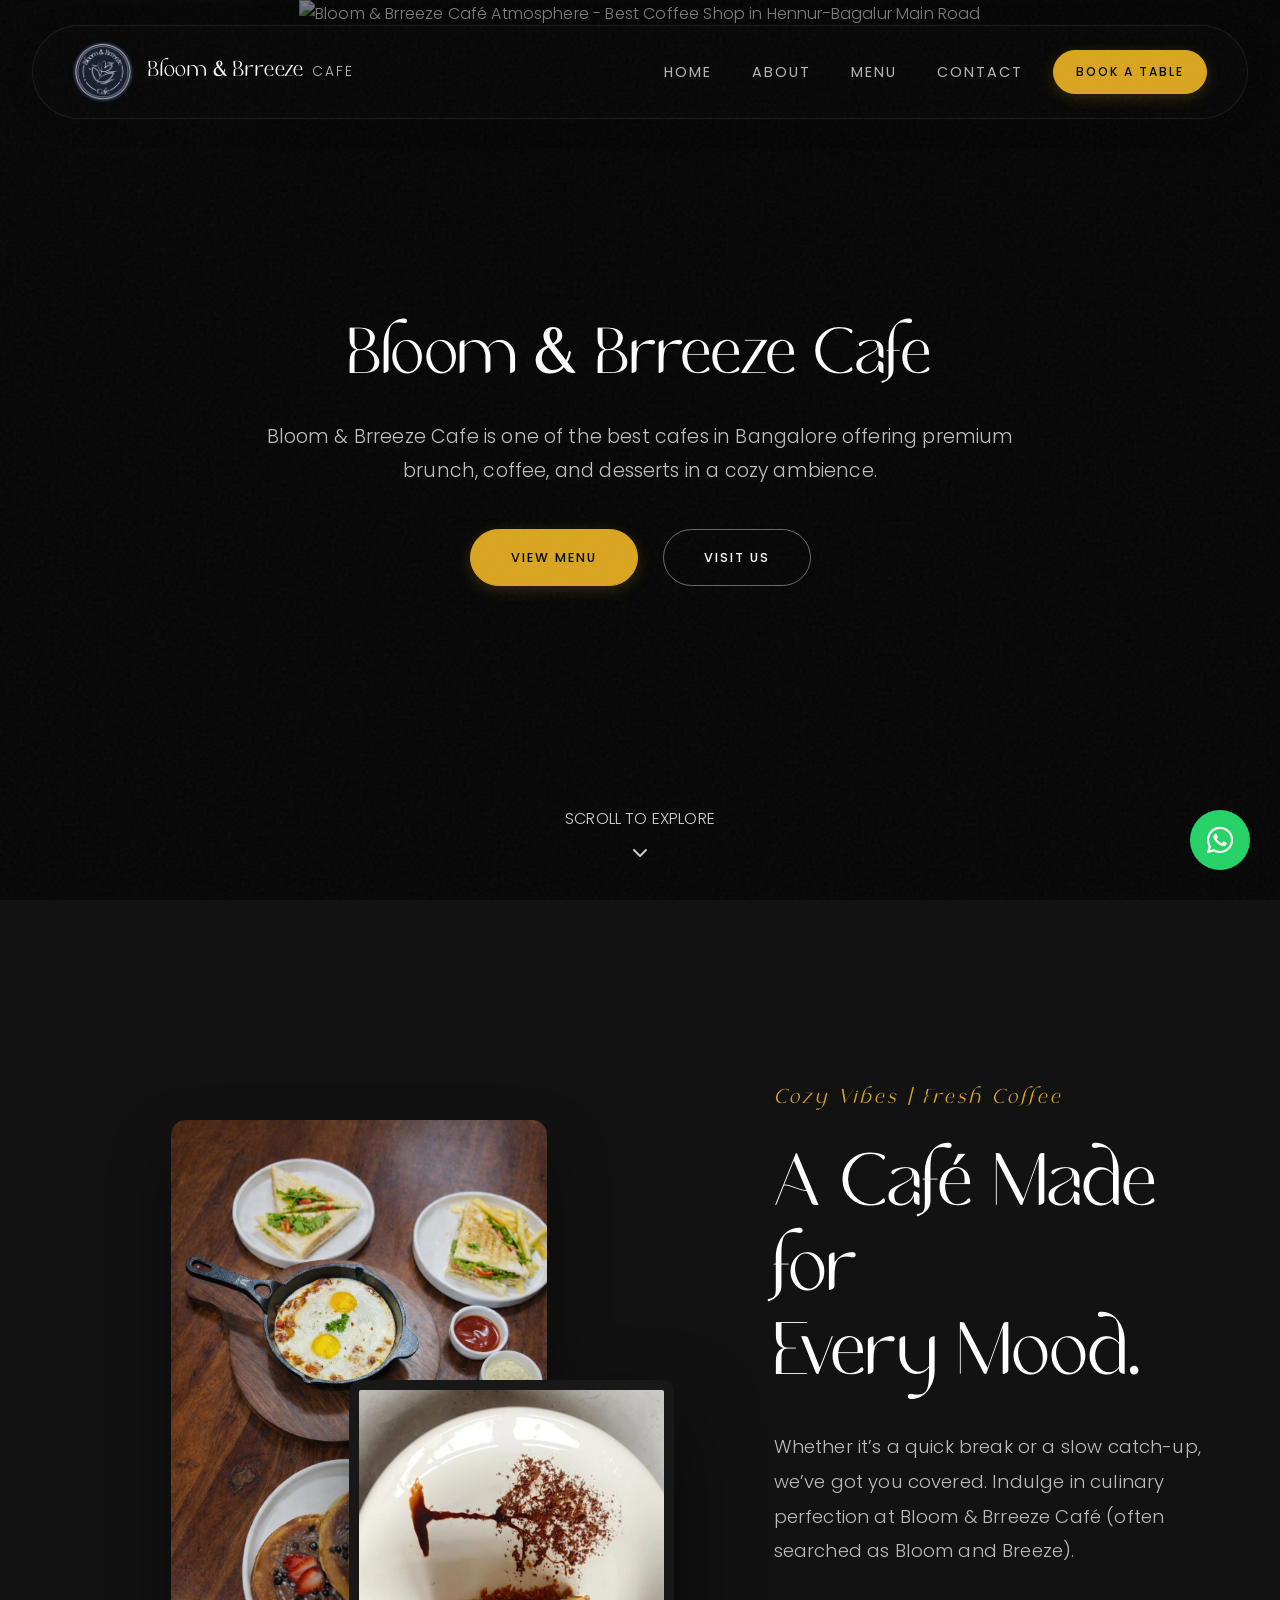
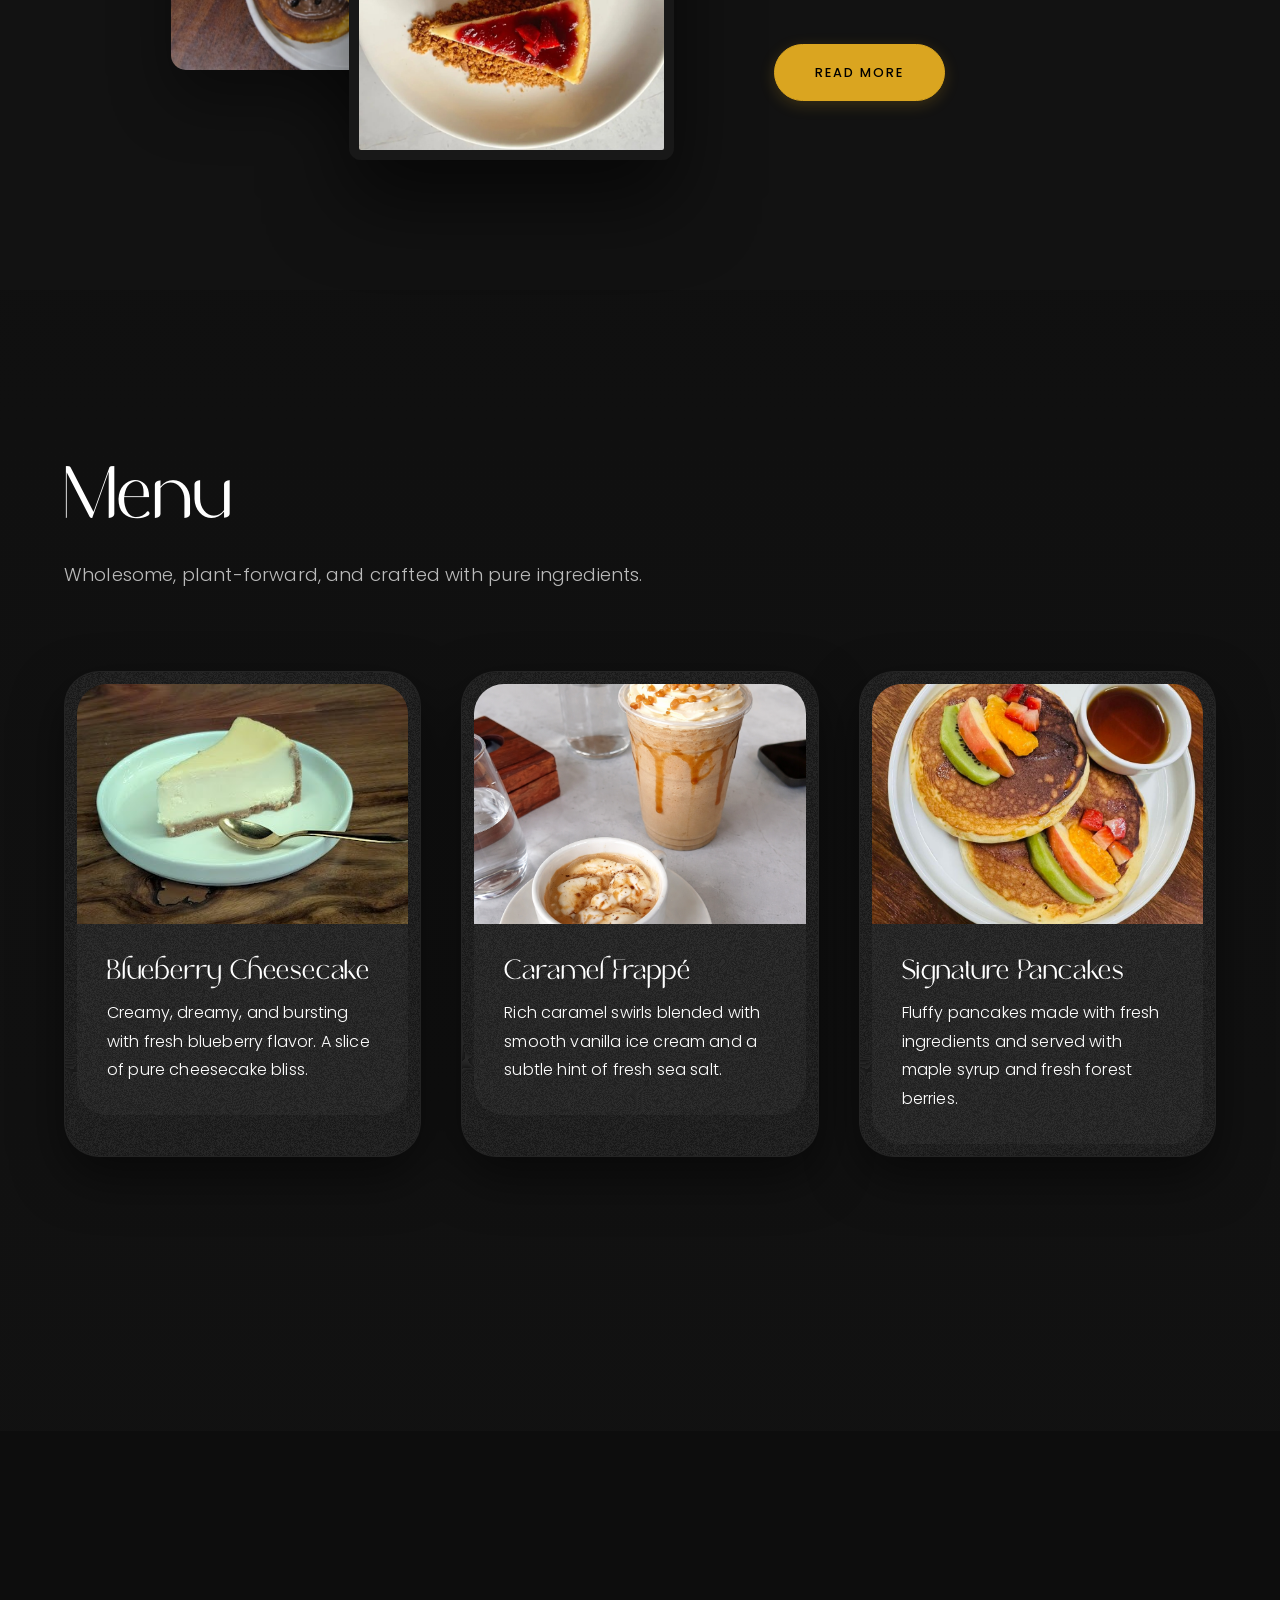
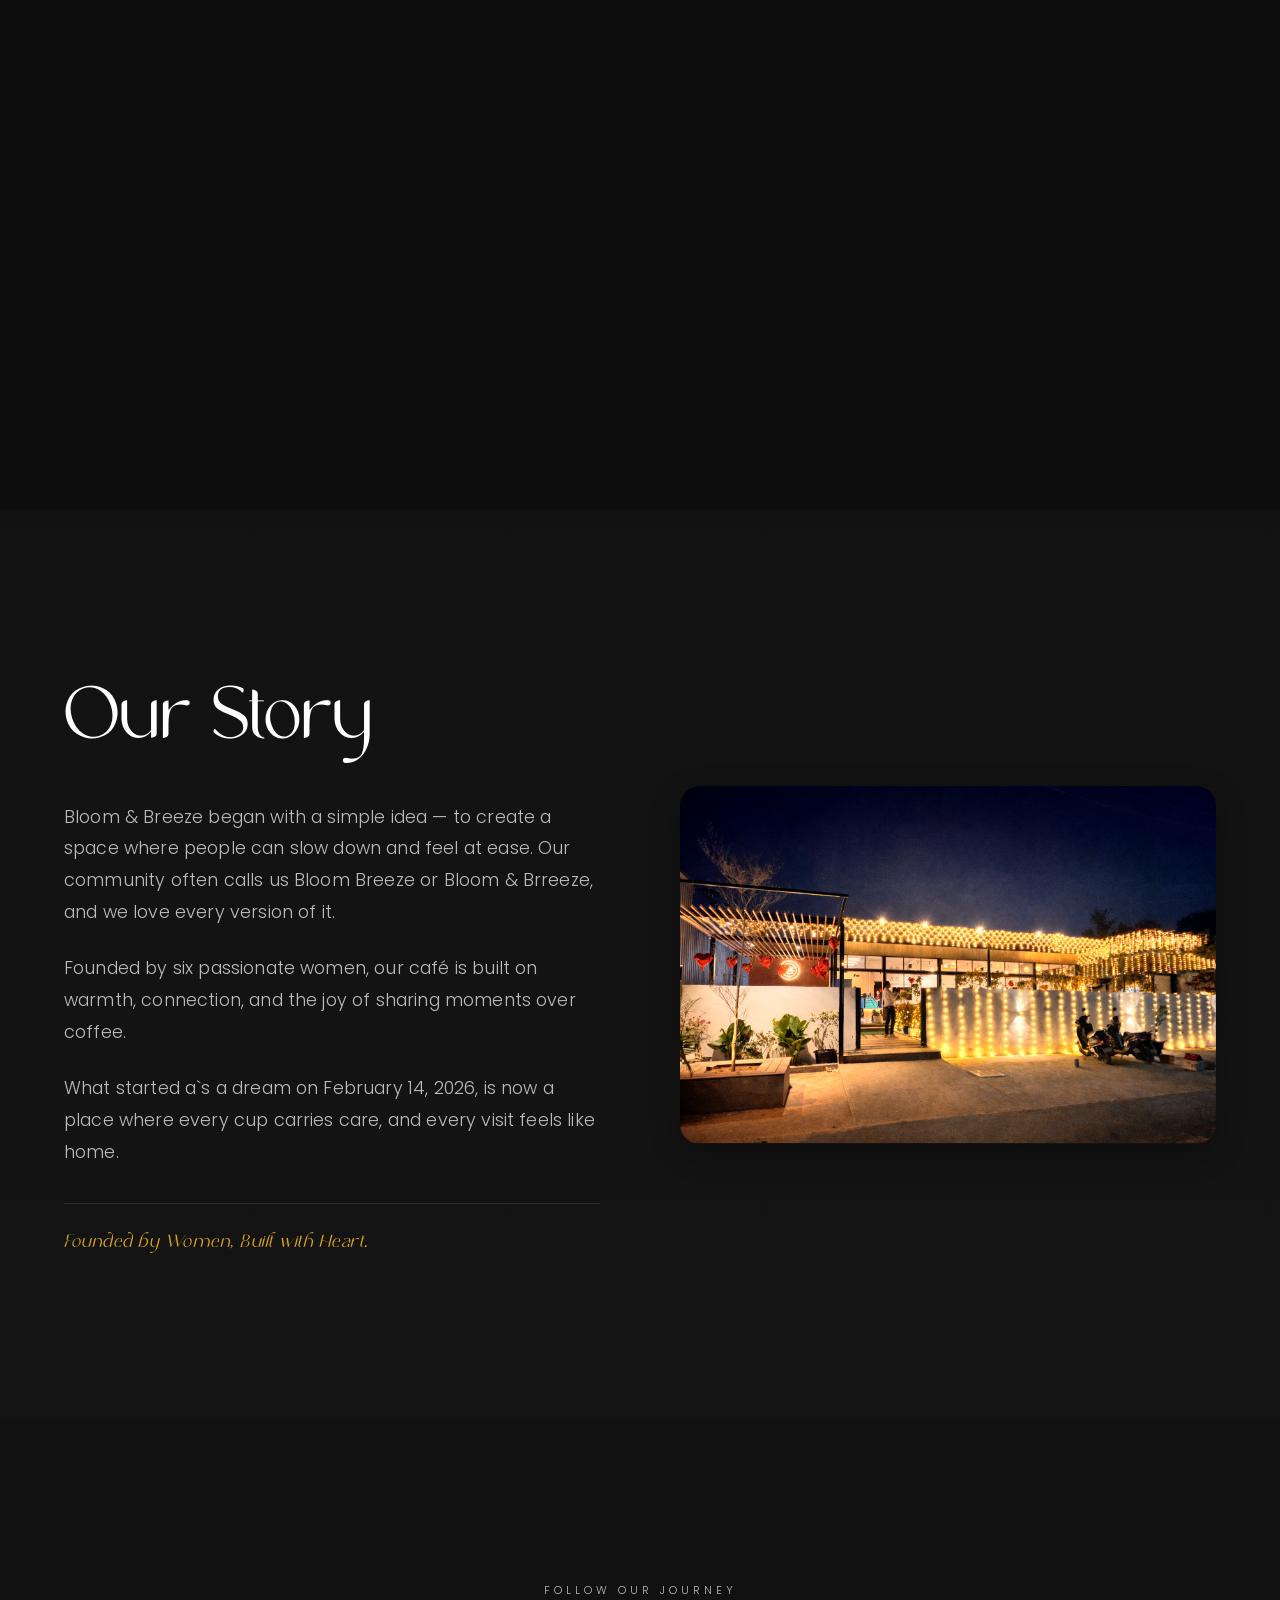
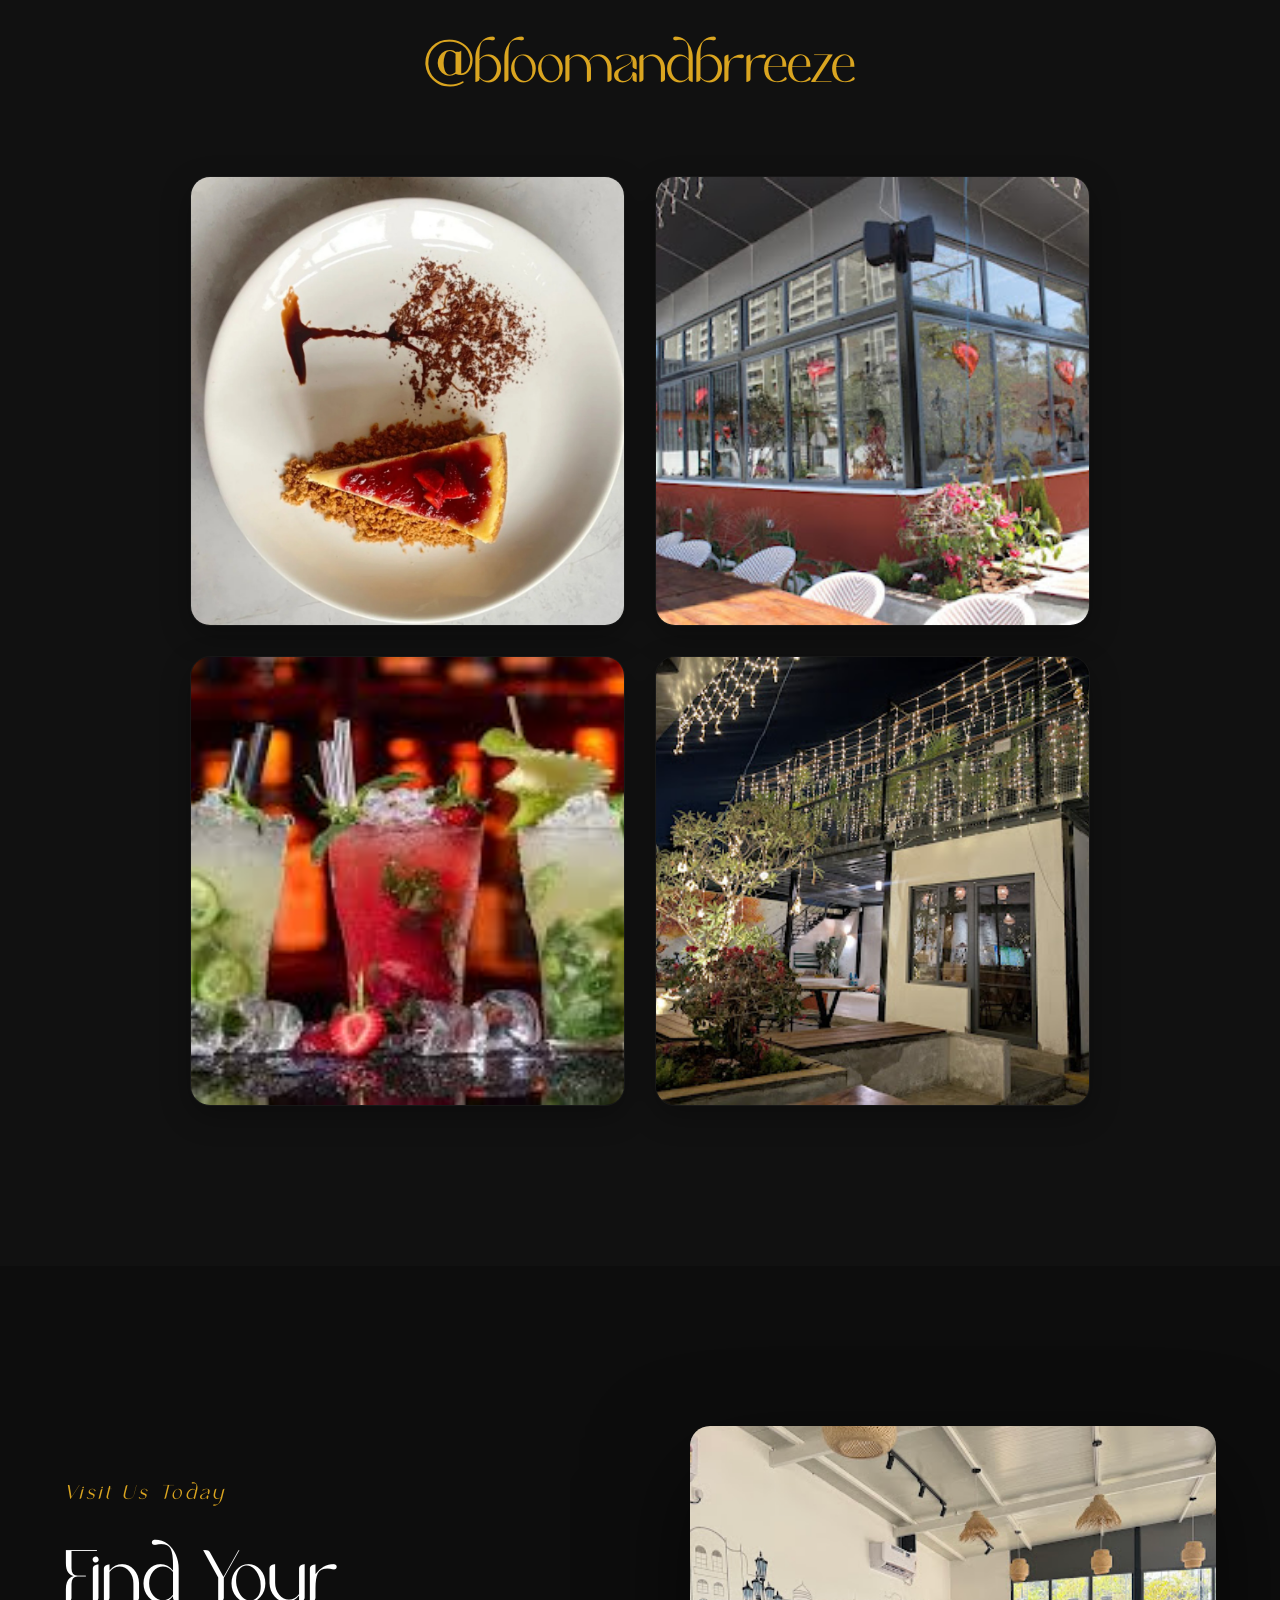
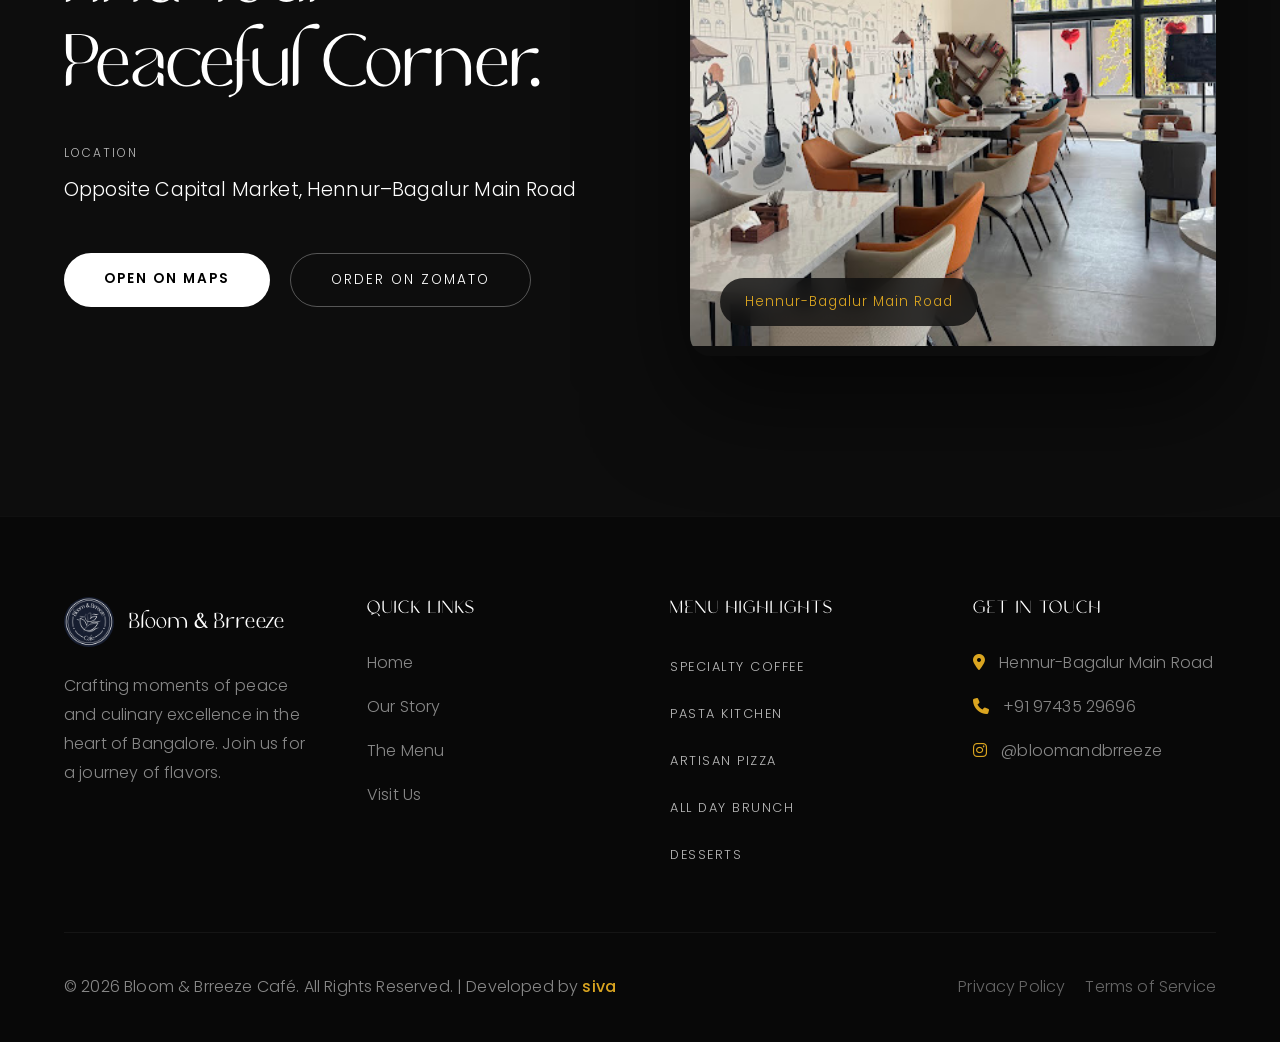
==== commit a40de3c0: "final site" ====
--- a/index.html
+++ b/index.html
@@ -4,25 +4,25 @@
 <head>
     <meta charset="UTF-8">
     <meta name="viewport" content="width=device-width, initial-scale=1.0">
-    <title>Bloom & Brreeze Café | Specialty Coffee & Brunch in Bangalore</title>
+    <title>Bloom & Brreeze Cafe | Best Cafe in Bangalore | Brunch, Coffee & Dining</title>
     <meta name="description"
-        content="Welcome to Bloom & Brreeze Café (also known as Bloom and Breeze), the premier destination for specialty coffee, artisan pizza, and wholesome brunch in Hennur-Bagalur Main Road, Bangalore.">
+        content="Bloom & Brreeze Cafe in Bangalore offers premium brunch, coffee, desserts, and a cozy dining experience. One of the best cafes in Bangalore.">
     <meta name="keywords"
-        content="Bloom and Brreeze, Bloom & Breeze, Bloom Breeze, Café Bangalore, Specialty Coffee Hennur, Best Brunch Bangalore, Artisan Pizza Cafe">
+        content="Bloom & Brreeze Cafe, Cafe in Bangalore, Best cafe in Bangalore, Brunch cafe Bangalore, Coffee shop Bangalore, Breakfast cafe Bangalore">
 
     <!-- Open Graph / Facebook -->
     <meta property="og:type" content="website">
     <meta property="og:url" content="https://bloomandbrreeze.com/">
-    <meta property="og:title" content="Bloom & Brreeze Café | Specialty Coffee & Brunch in Bangalore">
+    <meta property="og:title" content="Bloom & Brreeze Cafe | Best Cafe in Bangalore">
     <meta property="og:description"
-        content="Experience the perfect blend of specialty coffee and artisan flavors at Bangalore's favorite cozy corner.">
+        content="Bloom & Brreeze Cafe in Bangalore offers premium brunch, coffee, desserts, and a cozy dining experience.">
     <meta property="og:image" content="images/logo.jpg">
 
     <!-- Twitter -->
     <meta property="twitter:card" content="summary_large_image">
-    <meta property="twitter:title" content="Bloom & Brreeze Café | Specialty Coffee & Brunch in Bangalore">
+    <meta property="twitter:title" content="Bloom & Brreeze Cafe | Best Cafe in Bangalore">
     <meta property="twitter:description"
-        content="Experience the perfect blend of specialty coffee and artisan flavors at Bangalore's favorite cozy corner.">
+        content="Bloom & Brreeze Cafe in Bangalore offers premium brunch, coffee, desserts, and a cozy dining experience.">
     <meta property="twitter:image" content="images/logo.jpg">
     <link href="https://fonts.googleapis.com/css2?family=Poppins:wght@300;400;500;600&display=swap" rel="stylesheet">
     <link rel="stylesheet" href="https://cdnjs.cloudflare.com/ajax/libs/font-awesome/6.4.0/css/all.min.css">
@@ -58,7 +58,7 @@
                 <a href="https://wa.me/919743529696?text=Hello%20I%20would%20like%20to%20book%20a%20table" 
                    class="btn btn-primary nav-cta-btn" 
                    target="_blank" 
-                   style="padding: 10px 22px; font-size: 0.75rem; border-radius: 50px; white-space: nowrap; transition: transform 0.3s;">
+                   style="padding: 10px 22px; font-size: 0.75rem; border-radius: 50px; white-space: nowrap; transition: transform 0.3s; color: #000 !important;">
                    Book a Table
                 </a>
             </div>
@@ -73,15 +73,21 @@
             <li><a href="about.html">About</a></li>
             <li><a href="menu.html">Menu</a></li>
             <li><a href="contact.html">Contact</a></li>
-            <li style="margin-top: 20px;">
-                <a href="https://wa.me/919743529696?text=Hello%20I%20would%20like%20to%20book%20a%20table" 
-                   class="btn btn-primary" 
-                   target="_blank" 
-                   style="padding: 12px 25px; font-size: 0.85rem; border-radius: 50px; display: inline-block; width: 100%; text-align: center;">
-                   Book a Table
-                </a>
-            </li>
         </ul>
+        <div class="sidebar-footer" style="margin-top: auto; padding: 40px 20px; width: 100%; text-align: center;">
+            <a href="https://wa.me/919743529696?text=Hello%20I%20would%20like%20to%20book%20a%20table" 
+               class="btn btn-primary" 
+               target="_blank" 
+               style="padding: 15px 30px; font-size: 0.9rem; border-radius: 50px; display: inline-block; width: 100%; max-width: 280px; color: #000 !important; margin-bottom: 30px;">
+               Book a Table
+            </a>
+            <div class="sidebar-socials" style="display: flex; justify-content: center; gap: 25px; font-size: 1.5rem; margin-bottom: 25px;">
+                <a href="https://www.instagram.com/bloomandbrreeze" target="_blank" style="color: #fff; opacity: 0.7;"><i class="fa-brands fa-instagram"></i></a>
+                <a href="https://wa.me/919743529696" target="_blank" style="color: #fff; opacity: 0.7;"><i class="fa-brands fa-whatsapp"></i></a>
+                <a href="tel:+919743529696" style="color: #fff; opacity: 0.7;"><i class="fa-solid fa-phone"></i></a>
+            </div>
+            <p style="font-size: 0.75rem; color: rgba(255,255,255,0.4); letter-spacing: 1px; text-transform: uppercase;">Developed by <a href="https://www.instagram.com/__siva_006/" target="_blank" style="color: var(--text-accent); text-decoration: none; font-weight: 600;">siva</a></p>
+        </div>
     </div>
 
     <header id="hero" class="parallax-section">
@@ -92,8 +98,8 @@
                 class="hero-zoom-bg">
         </div>
         <div class="hero-content reveal reveal-up">
-            <h1>Bloom & Brreeze Café | More Than Coffee, It’s an Experience</h1>
-            <p>A cozy space to unwind, connect, and enjoy every moment.</p>
+            <h1>Bloom & Brreeze Cafe</h1>
+            <p>Bloom & Brreeze Cafe is one of the best cafes in Bangalore offering premium brunch, coffee, and desserts in a cozy ambience.</p>
             <div class="hero-btns">
                 <a href="menu.html" class="btn btn-primary">View Menu</a>
                 <a href="contact.html" class="btn btn-secondary">Visit Us</a>
@@ -332,7 +338,7 @@
                 </div>
             </div>
             <div class="footer-bottom">
-                <p>&copy; 2026 Bloom & Brreeze Café. All Rights Reserved.</p>
+                <p>&copy; 2026 Bloom & Brreeze Café. All Rights Reserved. | Developed by <a href="https://www.instagram.com/__siva_006/" target="_blank" style="color: var(--text-accent); text-decoration: none; font-weight: 500;">siva</a></p>
                 <div style="display: flex; gap: 20px;">
                     <a href="#" style="color: #666; text-decoration: none;">Privacy Policy</a>
                     <a href="#" style="color: #666; text-decoration: none;">Terms of Service</a>
--- a/style.css
+++ b/style.css
@@ -404,8 +404,9 @@
     z-index: 1001;
     display: flex;
     flex-direction: column;
-    justify-content: center;
+    justify-content: flex-start;
     align-items: center;
+    padding-top: 100px; /* Space for close button */
     transform: translateX(100%);
     transition: transform 0.5s ease-out;
 }
@@ -1905,6 +1906,7 @@
         padding: 10px 0;
     }
     .nav-links      { display: none; }
+    .nav-cta-btn    { display: none !important; }
     .mobile-menu-btn { display: block; }
 
     /* ── Typography ── */
@@ -2101,13 +2103,6 @@
     .nav-logo-img    { height: 46px; }
     .logo-main       { font-size: 1.15rem; }
     .logo-sub        { font-size: 0.78rem; }
-
-    /* Navbar CTA responsiveness */
-    .nav-cta-btn {
-        padding: 8px 16px !important;
-        font-size: 0.7rem !important;
-        margin-left: 10px !important;
-    }
 
     /* Hero */
     .hero-content h1  { font-size: clamp(1.8rem, 9vw, 2.4rem); line-height: 1.25; }
